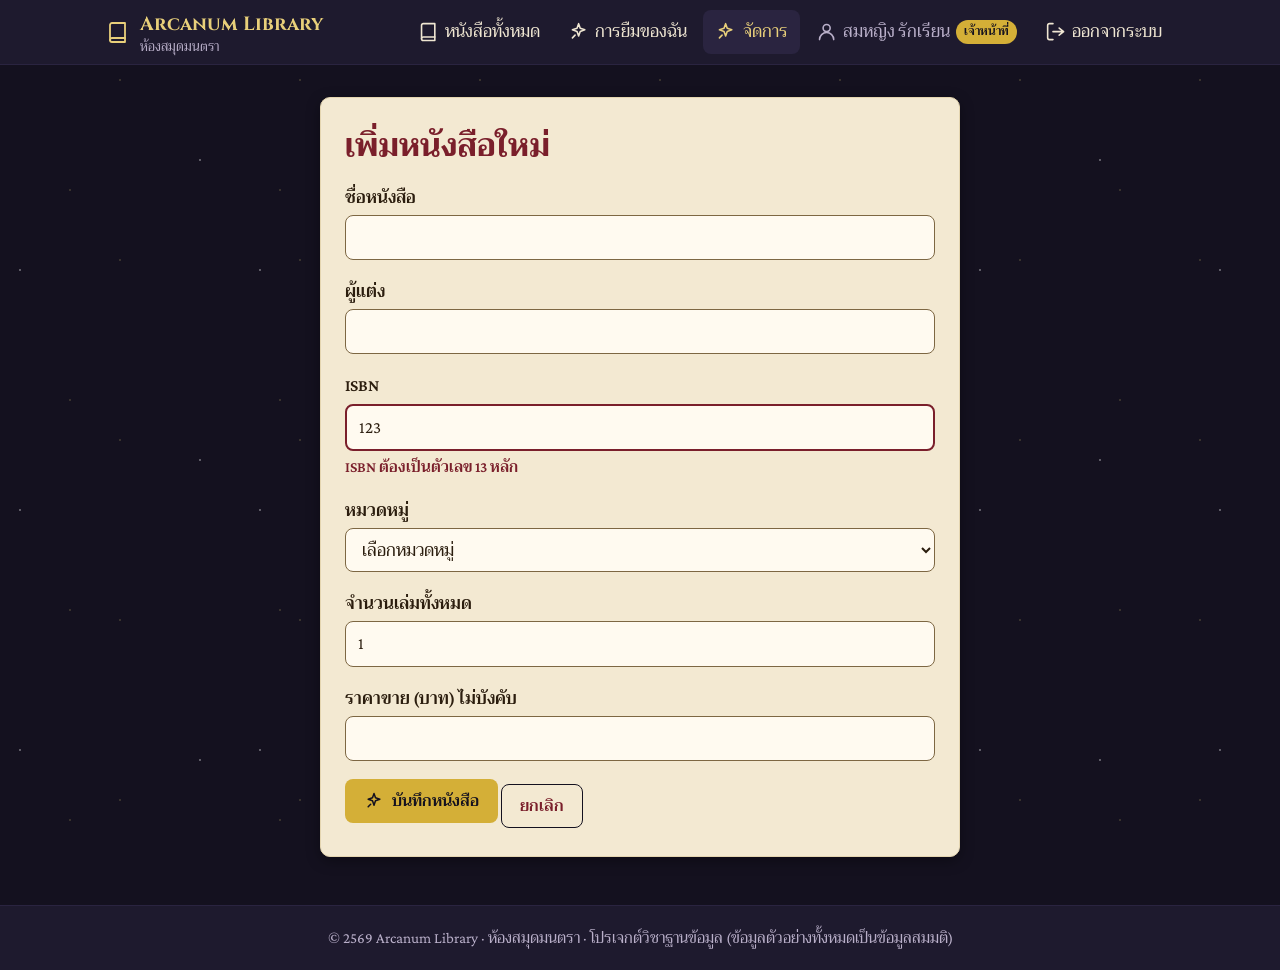
==== prototype/book-form.html @ 1fc2c50f "feat(ui): add magical library UI prototype Static HTML/CSS/JS design: 6 prototype pages, shared styl" ====
<!DOCTYPE html>
<html lang="th">
<head>
  <meta charset="utf-8">
  <meta name="viewport" content="width=device-width, initial-scale=1">
  <title>เพิ่ม/แก้ไขหนังสือ | Arcanum Library</title>
  <link rel="preconnect" href="https://fonts.googleapis.com">
  <link rel="preconnect" href="https://fonts.gstatic.com" crossorigin>
  <link href="https://fonts.googleapis.com/css2?family=Cinzel:wght@500;700&amp;family=Crimson+Pro:wght@400;600&amp;family=Trirong:wght@400;600&amp;display=swap" rel="stylesheet">
  <link rel="stylesheet" href="../assets/css/style.css">
</head>
<body>
<!-- header start -->
<a class="skip-link" href="#main">ข้ามไปยังเนื้อหา</a>
<header class="site-header">
  <div class="container nav-bar">
    <a class="logo" href="index.html"><svg class="icon" viewBox="0 0 24 24" aria-hidden="true"><path d="M4 5a2 2 0 0 1 2-2h13v15H6a2 2 0 0 0-2 2z"/><path d="M4 20a2 2 0 0 0 2 2h13v-4"/></svg><span>Arcanum Library<small>ห้องสมุดมนตรา</small></span></a>
    <button class="nav-toggle" type="button" aria-expanded="false" aria-controls="nav-menu" aria-label="เปิด/ปิดเมนู"><svg class="icon" viewBox="0 0 24 24" aria-hidden="true"><path d="M4 6h16M4 12h16M4 18h16"/></svg></button>
    <nav aria-label="เมนูหลัก">
      <ul class="nav-menu" id="nav-menu">
        <li><a href="index.html"><svg class="icon" viewBox="0 0 24 24" aria-hidden="true"><path d="M4 5a2 2 0 0 1 2-2h13v15H6a2 2 0 0 0-2 2z"/><path d="M4 20a2 2 0 0 0 2 2h13v-4"/></svg>หนังสือทั้งหมด</a></li>
        <li><a href="my-loans.html"><svg class="icon" viewBox="0 0 24 24" aria-hidden="true"><path d="M12 3l1.8 5.2L19 10l-5.2 1.8L12 17l-1.8-5.2L5 10l5.2-1.8z"/><path d="m5 19 3-3"/></svg>การยืมของฉัน</a></li>
        <li><a href="overdue.html" aria-current="page"><svg class="icon" viewBox="0 0 24 24" aria-hidden="true"><path d="M12 3l1.8 5.2L19 10l-5.2 1.8L12 17l-1.8-5.2L5 10l5.2-1.8z"/><path d="m5 19 3-3"/></svg>จัดการ</a></li>
        <li><span class="user-name"><svg class="icon" viewBox="0 0 24 24" aria-hidden="true"><circle cx="12" cy="8" r="4"/><path d="M4 21a8 8 0 0 1 16 0"/></svg>สมหญิง รักเรียน <span class="role-badge">เจ้าหน้าที่</span></span></li>
        <li><a href="login.html"><svg class="icon" viewBox="0 0 24 24" aria-hidden="true"><path d="M9 3H5a2 2 0 0 0-2 2v14a2 2 0 0 0 2 2h4"/><path d="m16 16 5-4-5-4M21 12H9"/></svg>ออกจากระบบ</a></li>
      </ul>
    </nav>
  </div>
</header>
<!-- header end -->

<main id="main">
  <div class="container">
    <div class="center-page">
      <section class="form-card form-card--wide" aria-labelledby="bf-title">
        <h1 id="bf-title">เพิ่มหนังสือใหม่</h1>
        <form action="book-form.html" method="post">
          <input type="hidden" name="csrf_token" value="CSRF_TOKEN_HERE">
          <div class="field">
            <label for="title">ชื่อหนังสือ</label>
            <input type="text" id="title" name="title" required>
          </div>
          <div class="field">
            <label for="author">ผู้แต่ง</label>
            <input type="text" id="author" name="author" required>
          </div>
          <div class="field has-error">
            <label for="isbn">ISBN</label>
            <input type="text" id="isbn" name="isbn" value="123" aria-invalid="true" aria-describedby="isbn-error" required>
            <p class="field-error" id="isbn-error">ISBN ต้องเป็นตัวเลข 13 หลัก</p>
          </div>
          <div class="field">
            <label for="category_id">หมวดหมู่</label>
            <select id="category_id" name="category_id" required>
          <option value="">เลือกหมวดหมู่</option>
          <option>นิยายแฟนตาซี</option>
          <option>วิทยาศาสตร์</option>
          <option>ประวัติศาสตร์</option>
          <option>วรรณกรรมคลาสสิก</option>
          <option>คอมพิวเตอร์</option>
            </select>
          </div>
          <div class="field">
            <label for="copies_total">จำนวนเล่มทั้งหมด</label>
            <input type="number" id="copies_total" name="copies_total" min="1" value="1" required>
          </div>
          <div class="field">
            <label for="sale_price">ราคาขาย (บาท) ไม่บังคับ</label>
            <input type="number" id="sale_price" name="sale_price" min="0" step="0.01">
          </div>
          <button type="submit" class="btn btn-primary btn-magic"><svg class="icon" viewBox="0 0 24 24" aria-hidden="true"><path d="M12 3l1.8 5.2L19 10l-5.2 1.8L12 17l-1.8-5.2L5 10l5.2-1.8z"/><path d="m5 19 3-3"/></svg>บันทึกหนังสือ</button>
          <a class="btn btn-outline" href="index.html">ยกเลิก</a>
        </form>
      </section>
    </div>
  </div>
</main>

<!-- footer start -->
<footer class="site-footer">
  <div class="container">
    <p>&copy; 2569 Arcanum Library &middot; ห้องสมุดมนตรา &middot; โปรเจกต์วิชาฐานข้อมูล (ข้อมูลตัวอย่างทั้งหมดเป็นข้อมูลสมมติ)</p>
  </div>
</footer>
<!-- footer end -->
<script src="../assets/js/app.js"></script>
</body>
</html>
---- assets/css/style.css ----
/* ===== 1. tokens: ตัวแปรสี/ขนาด/ฟอนต์ทั้งหมดอยู่ที่นี่ที่เดียว ===== */
:root {
  --ink-900: #14111f;
  --ink-800: #1e1a2e;
  --ink-700: #2a2440;
  --parchment: #f3e9d2;
  --parchment-dark: #e4d5b0;
  --text-ink: #2b1d0e;
  --text-muted: #5a4630;      /* ข้อความรองบนกระดาษ */
  --text-muted-dark: #b9afc9; /* ข้อความรองบนพื้นมืด */
  --field-border: #7d6743;    /* ขอบช่องกรอก (ต้องตัดกัน >= 3:1) */
  --gold: #d4af37;
  --gold-soft: #e8cf7a;
  --text-light: #efe6d2;
  --burgundy: #7a1f2b;
  --emerald: #1f6b4f;
  --amber-warn: #b7791f;
  --radius-card: 10px;
  --radius-btn: 8px;
  --shadow-soft: 0 4px 14px rgba(0, 0, 0, .35);
  --shadow-glow: 0 0 0 1px var(--gold), 0 8px 24px rgba(212, 175, 55, .25);
  --font-head: "Cinzel", "Trirong", serif;
  --font-body: "Crimson Pro", "Trirong", serif;
}

/* ===== 2. base ===== */
*, *::before, *::after { box-sizing: border-box; }
html { -webkit-text-size-adjust: 100%; }
body {
  margin: 0;
  min-height: 100vh;
  display: flex;
  flex-direction: column;
  background: var(--ink-900);
  color: var(--text-light);
  font-family: var(--font-body);
  font-size: 17px;
  line-height: 1.6;
}
h1, h2, h3 { font-family: var(--font-head); color: var(--gold-soft); line-height: 1.3; margin: 0 0 .5em; }
h1 { font-size: 2rem; }
h2 { font-size: 1.5rem; }
h3 { font-size: 1.15rem; }
p { margin: 0 0 1em; }
a { color: var(--gold); text-underline-offset: 3px; }
a:hover { color: var(--gold-soft); }
img, svg { max-width: 100%; }
.icon { width: 1.25em; height: 1.25em; flex: none; fill: none; stroke: currentColor; stroke-width: 1.8; stroke-linecap: round; stroke-linejoin: round; }
.muted { color: var(--text-muted-dark); }
.card .muted, .form-card .muted { color: var(--text-muted); }
.sr-only { position: absolute; width: 1px; height: 1px; overflow: hidden; clip: rect(0 0 0 0); white-space: nowrap; }
:focus-visible { outline: 2px solid var(--gold); outline-offset: 2px; }
.skip-link { position: absolute; left: 8px; top: -60px; background: var(--gold); color: var(--ink-900); padding: 10px 14px; border-radius: var(--radius-btn); z-index: 100; }
.skip-link:focus { top: 8px; }

/* ===== 3. layout ===== */
.container { width: 100%; max-width: 1100px; margin: 0 auto; padding: 0 16px; }
main { flex: 1; padding: 32px 0 48px; }
.page-title { margin-bottom: 24px; }
.grid { display: grid; grid-template-columns: repeat(auto-fill, minmax(240px, 1fr)); gap: 20px; }
.hero { text-align: center; padding: 24px 0 32px; }
.eyebrow { font-family: var(--font-head); letter-spacing: .25em; text-transform: uppercase; font-size: .85rem; color: var(--gold); margin: 0 0 8px; }
.hero h1 { font-size: clamp(1.8rem, 5vw, 3rem); }
.hero p { max-width: 560px; margin-inline: auto; }
.center-page { display: flex; justify-content: center; }
.section-title { margin: 8px 0 20px; }
.site-footer { background: var(--ink-800); border-top: 1px solid var(--ink-700); padding: 20px 0; text-align: center; color: var(--text-muted-dark); font-size: .95rem; }
.site-footer p { margin: 0; }

/* ===== 4. nav ===== */
.site-header { background: var(--ink-800); border-bottom: 1px solid var(--ink-700); position: sticky; top: 0; z-index: 50; }
.nav-bar { display: flex; align-items: center; justify-content: space-between; gap: 12px; min-height: 64px; }
.logo { display: flex; align-items: center; gap: 10px; text-decoration: none; color: var(--gold-soft); font-family: var(--font-head); font-weight: 700; font-size: 1.2rem; min-height: 44px; }
.logo small { display: block; font-family: var(--font-body); font-weight: 400; font-size: .8rem; color: var(--text-muted-dark); line-height: 1.2; }
.nav-toggle { display: none; align-items: center; justify-content: center; min-width: 44px; min-height: 44px; background: transparent; color: var(--gold-soft); border: 1px solid var(--ink-700); border-radius: var(--radius-btn); cursor: pointer; }
.nav-menu { list-style: none; margin: 0; padding: 0; display: flex; align-items: center; gap: 4px; }
.nav-menu a { display: inline-flex; align-items: center; gap: 6px; min-height: 44px; padding: 0 12px; color: var(--text-light); text-decoration: none; border-radius: var(--radius-btn); }
.nav-menu a:hover, .nav-menu a[aria-current="page"] { background: var(--ink-700); color: var(--gold-soft); }
.user-name { display: inline-flex; align-items: center; gap: 6px; padding: 0 12px; min-height: 44px; color: var(--text-muted-dark); }
.role-badge { font-size: .75rem; padding: 2px 8px; border-radius: 999px; background: var(--gold); color: var(--ink-900); font-weight: 600; }

/* ===== 5. buttons ===== */
.btn {
  display: inline-flex; align-items: center; justify-content: center; gap: 8px;
  min-height: 44px; padding: 0 18px;
  border: 1px solid transparent; border-radius: var(--radius-btn);
  font-family: var(--font-body); font-size: 1rem; font-weight: 600;
  text-decoration: none; cursor: pointer;
  transition: transform .2s, box-shadow .2s, background-color .2s;
}
.btn-primary { background: var(--gold); color: var(--ink-900); }
.btn-primary:hover { background: var(--gold-soft); color: var(--ink-900); box-shadow: var(--shadow-glow); }
.btn-outline { background: transparent; color: var(--ink-900); border-color: var(--ink-900); }
.btn-outline:hover { background: var(--parchment-dark); }
.btn-danger { background: var(--burgundy); color: #fff; }
.btn-danger:hover { background: #5e1620; color: #fff; }
.btn-block { width: 100%; }
.btn:disabled, .btn[aria-disabled="true"] { background: var(--ink-700); color: var(--text-muted-dark); border-color: var(--ink-700); cursor: not-allowed; box-shadow: none; }
.btn-magic { position: relative; overflow: visible; }

/* ===== 6. forms ===== */
.form-card { width: 100%; max-width: 440px; background: var(--parchment); color: var(--text-ink); border: 1px solid var(--parchment-dark); border-radius: var(--radius-card); padding: 28px 24px; box-shadow: var(--shadow-soft); }
.form-card--wide { max-width: 640px; }
.form-card h1, .form-card h2 { color: var(--burgundy); }
.form-card a { color: var(--burgundy); }
.field { margin-bottom: 18px; }
.field label { display: block; font-weight: 600; margin-bottom: 4px; }
.field input, .field select {
  width: 100%; min-height: 44px; padding: 8px 12px;
  font: inherit; color: var(--text-ink); background: #fffaf0;
  border: 1px solid var(--field-border); border-radius: var(--radius-btn);
}
.field input:focus-visible, .field select:focus-visible { outline: 2px solid var(--gold); outline-offset: 2px; border-color: var(--text-ink); }
.field select { cursor: pointer; }
.hint { font-size: .9rem; color: var(--text-muted); margin: 4px 0 0; }
.field.has-error input { border-color: var(--burgundy); border-width: 2px; }
.field-error { color: var(--burgundy); font-size: .95rem; font-weight: 600; margin: 4px 0 0; }
.alert { border: 1px solid var(--burgundy); background: #fbe9e7; color: var(--burgundy); border-radius: var(--radius-btn); padding: 10px 14px; margin-bottom: 18px; font-weight: 600; }
.search-form { display: grid; grid-template-columns: 2fr 1fr auto; gap: 12px; align-items: end; max-width: 820px; margin: 24px auto 0; text-align: left; background: var(--parchment); color: var(--text-ink); border: 1px solid var(--parchment-dark); border-radius: var(--radius-card); padding: 18px; box-shadow: var(--shadow-soft); }
.search-form .field { margin: 0; }
.form-foot { text-align: center; margin: 18px 0 0; }

/* ===== 7. cards + book cover ===== */
.card { background: var(--parchment); color: var(--text-ink); border: 1px solid var(--parchment-dark); border-radius: var(--radius-card); padding: 16px; box-shadow: var(--shadow-soft); display: flex; flex-direction: column; gap: 8px; transition: transform .22s ease, box-shadow .22s ease; }
.card h3 { color: var(--burgundy); font-size: 1.05rem; margin: 0; }
.card p { margin: 0; }
.card .btn { margin-top: auto; }
.card-meta { font-size: .95rem; color: var(--text-muted); }
.card-row { display: flex; align-items: center; justify-content: space-between; gap: 8px; flex-wrap: wrap; }
.note { background: var(--ink-800); border: 1px solid rgba(212, 175, 55, .45); box-shadow: inset 0 0 18px rgba(212, 175, 55, .08); border-radius: var(--radius-btn); padding: 12px 16px; margin-bottom: 20px; }

/* ปกหนังสือ: อัตราส่วนคงที่ 2:3 จองพื้นที่ไว้ก่อน ไม่ทำให้หน้ากระโดด */
.cover {
  aspect-ratio: 2 / 3; width: 100%; max-width: 150px; margin: 0 auto 4px;
  display: flex; align-items: center; justify-content: center; text-align: center;
  padding: 18px 12px; border-radius: 4px 10px 10px 4px;
  border: 2px solid var(--gold); outline: 1px solid rgba(212, 175, 55, .5); outline-offset: -8px;
  box-shadow: inset 6px 0 8px rgba(0, 0, 0, .35), 0 4px 10px rgba(0, 0, 0, .35);
  font-family: var(--font-head); font-weight: 700; font-size: .95rem; line-height: 1.35; color: var(--gold-soft);
}
.cover--1 { background: linear-gradient(145deg, #7a1f2b, #4a121a); }
.cover--2 { background: linear-gradient(145deg, #1c5a42, #0f3326); }
.cover--3 { background: linear-gradient(145deg, #2d3f7a, #151f45); }
.cover--4 { background: linear-gradient(145deg, #5a3a1c, #301e0d); }

/* ===== 8. tables ===== */
.table-wrap { overflow-x: auto; background: var(--parchment); border: 1px solid var(--parchment-dark); border-radius: var(--radius-card); box-shadow: var(--shadow-soft); }
.table-wrap:focus-visible { outline: 2px solid var(--gold); outline-offset: 2px; }
table { width: 100%; min-width: 680px; border-collapse: collapse; color: var(--text-ink); }
caption { text-align: left; padding: 12px 14px; font-weight: 600; color: var(--text-muted); }
th, td { padding: 12px 14px; text-align: left; vertical-align: middle; border-bottom: 1px solid var(--parchment-dark); }
thead th { background: var(--ink-800); color: var(--gold-soft); font-family: var(--font-head); font-weight: 500; white-space: nowrap; }
tbody tr:nth-child(even) { background: var(--parchment-dark); }
td.num, th.num { text-align: right; white-space: nowrap; }
td .btn { min-height: 44px; }

/* ===== 9. badges: ตราประทับขี้ผึ้ง ===== */
.badge { display: inline-block; padding: 3px 14px; border-radius: 999px; font-size: .85rem; font-weight: 600; white-space: nowrap; box-shadow: inset 0 2px 4px rgba(0, 0, 0, .35), inset 0 -1px 2px rgba(255, 255, 255, .2); }
.badge--ok { background: var(--emerald); color: #fff; }
.badge--out { background: var(--ink-800); color: var(--text-light); }
.badge--late { background: var(--burgundy); color: #fff; }
.badge--soon { background: var(--amber-warn); color: var(--ink-900); }

/* ===== 10. vfx ===== */
/* 1) ดาว/ฝุ่นเวทมนตร์ — จุดไล่สีซ้อนกันหลายชั้น + กะพริบช้าๆ */
body::before {
  content: ""; position: fixed; inset: 0; z-index: -1; pointer-events: none;
  background-image:
    radial-gradient(1.5px 1.5px at 20px 30px, #fff, transparent),
    radial-gradient(1px 1px at 120px 80px, var(--gold-soft), transparent),
    radial-gradient(1.5px 1.5px at 200px 160px, #fff, transparent),
    radial-gradient(1px 1px at 70px 190px, var(--gold-soft), transparent);
  background-size: 240px 240px, 180px 180px, 300px 300px, 210px 210px;
  opacity: .6;
  animation: twinkle 6s ease-in-out infinite alternate;
}
@keyframes twinkle { from { opacity: .3; } to { opacity: .8; } }

/* 2) แสงเทียนไหวที่โลโก้และหัวข้อ hero */
.logo, .hero h1 { animation: flicker 4s ease-in-out infinite; }
@keyframes flicker {
  0%, 100% { text-shadow: 0 0 8px rgba(212, 175, 55, .55); }
  30% { text-shadow: 0 0 14px rgba(212, 175, 55, .8); }
  60% { text-shadow: 0 0 6px rgba(212, 175, 55, .4); }
}

/* 3) หมึกค่อยๆ ปรากฏตอนโหลดหน้า: เลื่อนขึ้น 12px, การ์ดทยอยเข้า (สูงสุด 6 ขั้น) */
@keyframes ink-reveal { from { opacity: 0; transform: translateY(12px); } to { opacity: 1; transform: none; } }
main { animation: ink-reveal .6s ease both; }
.grid > .card { animation: ink-reveal .6s ease both; }
.grid > .card:nth-child(1) { animation-delay: .05s; }
.grid > .card:nth-child(2) { animation-delay: .12s; }
.grid > .card:nth-child(3) { animation-delay: .19s; }
.grid > .card:nth-child(4) { animation-delay: .26s; }
.grid > .card:nth-child(5) { animation-delay: .33s; }
.grid > .card:nth-child(6) { animation-delay: .40s; }

/* 4) การ์ดลอยขึ้น + เรืองแสงทองตอน hover */
.grid > .card:hover { transform: translateY(-4px); box-shadow: var(--shadow-glow); }

/* 5) ประกายตอนกดปุ่มเวทมนตร์ (JS สร้าง span.spark แล้วใส่ตัวแปร --dx --dy) */
.spark { position: fixed; width: 8px; height: 8px; margin: -4px 0 0 -4px; border-radius: 50%; background: var(--gold-soft); box-shadow: 0 0 8px var(--gold); pointer-events: none; z-index: 200; animation: spark-out .7s ease-out forwards; }
@keyframes spark-out { to { transform: translate(var(--dx), var(--dy)) scale(.2); opacity: 0; } }

/* ===== 11. responsive ===== */
@media (max-width: 767px) {
  .nav-toggle { display: inline-flex; }
  .nav-bar { flex-wrap: wrap; padding: 8px 0; }
  .nav-menu { display: none; flex-direction: column; align-items: stretch; width: 100%; padding-bottom: 8px; }
  .nav-menu.is-open { display: flex; }
  .nav-menu a, .user-name { width: 100%; }
  .search-form { grid-template-columns: 1fr; }
  h1 { font-size: 1.6rem; }
  .form-card { padding: 22px 16px; }
}

/* ===== 12. reduced motion: ปิดเอฟเฟกต์เคลื่อนไหวทั้งหมด ===== */
@media (prefers-reduced-motion: reduce) {
  *, *::before, *::after { animation: none !important; transition: none !important; }
  .grid > .card:hover { transform: none; }
}
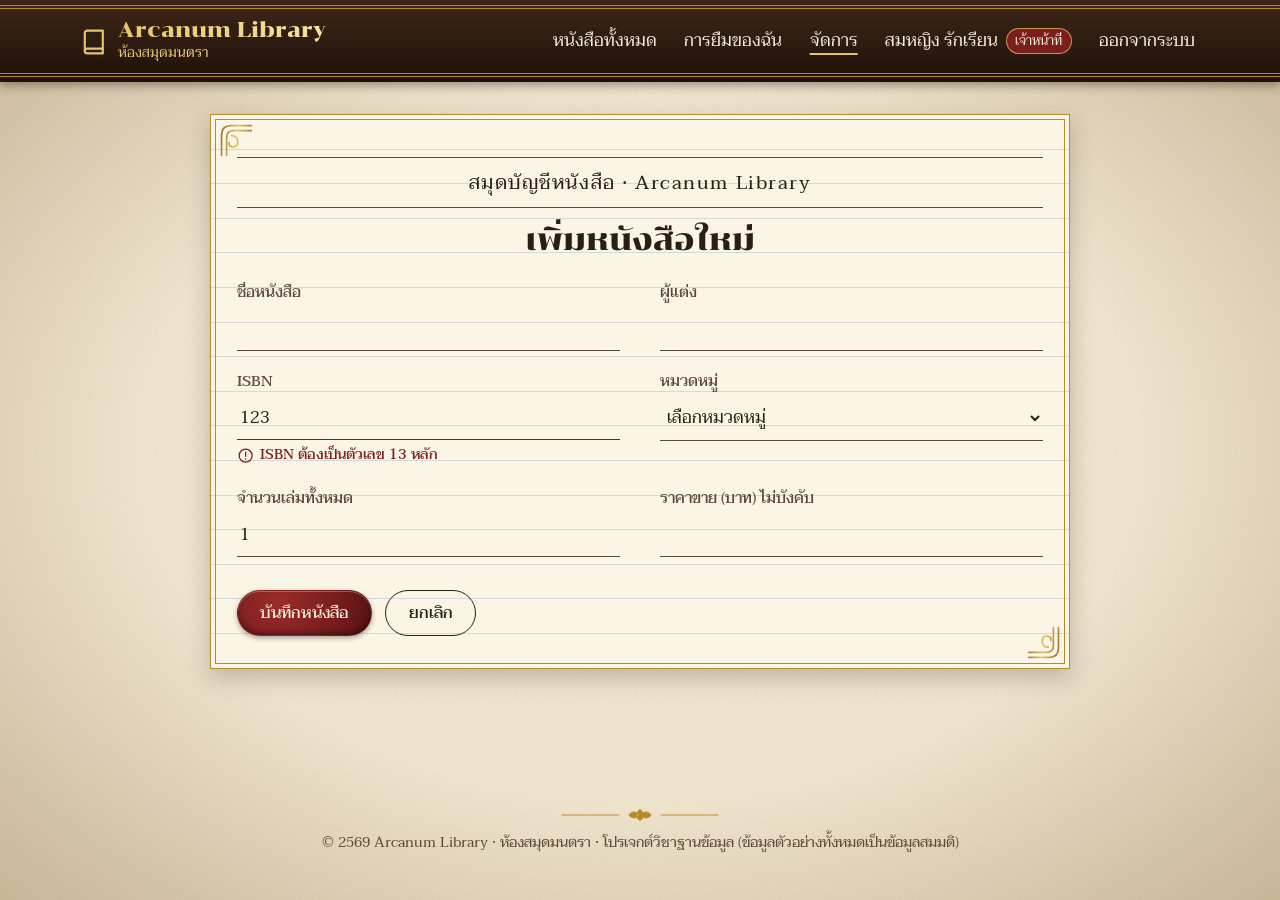
==== commit 161fdb72: "feat(ui): redesign as paper-and-ink magic library Light parchment theme inspired by film prop epheme" ====
--- a/prototype/book-form.html
+++ b/prototype/book-form.html
@@ -3,10 +3,10 @@
 <head>
   <meta charset="utf-8">
   <meta name="viewport" content="width=device-width, initial-scale=1">
-  <title>เพิ่ม/แก้ไขหนังสือ | Arcanum Library</title>
+  <title>เพิ่มหนังสือใหม่ | Arcanum Library</title>
   <link rel="preconnect" href="https://fonts.googleapis.com">
   <link rel="preconnect" href="https://fonts.gstatic.com" crossorigin>
-  <link href="https://fonts.googleapis.com/css2?family=Cinzel:wght@500;700&amp;family=Crimson+Pro:wght@400;600&amp;family=Trirong:wght@400;600&amp;display=swap" rel="stylesheet">
+  <link href="https://fonts.googleapis.com/css2?family=Charm:wght@400;700&amp;family=Chonburi&amp;family=IM+Fell+English:ital@0;1&amp;family=IM+Fell+English+SC&amp;family=Special+Elite&amp;family=Taviraj:wght@400;500&amp;display=swap" rel="stylesheet">
   <link rel="stylesheet" href="../assets/css/style.css">
 </head>
 <body>
@@ -14,15 +14,15 @@
 <a class="skip-link" href="#main">ข้ามไปยังเนื้อหา</a>
 <header class="site-header">
   <div class="container nav-bar">
-    <a class="logo" href="index.html"><svg class="icon" viewBox="0 0 24 24" aria-hidden="true"><path d="M4 5a2 2 0 0 1 2-2h13v15H6a2 2 0 0 0-2 2z"/><path d="M4 20a2 2 0 0 0 2 2h13v-4"/></svg><span>Arcanum Library<small>ห้องสมุดมนตรา</small></span></a>
+    <a class="logo" href="index.html"><svg class="icon" viewBox="0 0 24 24" aria-hidden="true"><path d="M4 5a2 2 0 0 1 2-2h13v15H6a2 2 0 0 0-2 2z"/><path d="M4 20a2 2 0 0 0 2 2h13v-4"/></svg><span class="foil-light">Arcanum Library<small>ห้องสมุดมนตรา</small></span></a>
     <button class="nav-toggle" type="button" aria-expanded="false" aria-controls="nav-menu" aria-label="เปิด/ปิดเมนู"><svg class="icon" viewBox="0 0 24 24" aria-hidden="true"><path d="M4 6h16M4 12h16M4 18h16"/></svg></button>
     <nav aria-label="เมนูหลัก">
       <ul class="nav-menu" id="nav-menu">
-        <li><a href="index.html"><svg class="icon" viewBox="0 0 24 24" aria-hidden="true"><path d="M4 5a2 2 0 0 1 2-2h13v15H6a2 2 0 0 0-2 2z"/><path d="M4 20a2 2 0 0 0 2 2h13v-4"/></svg>หนังสือทั้งหมด</a></li>
-        <li><a href="my-loans.html"><svg class="icon" viewBox="0 0 24 24" aria-hidden="true"><path d="M12 3l1.8 5.2L19 10l-5.2 1.8L12 17l-1.8-5.2L5 10l5.2-1.8z"/><path d="m5 19 3-3"/></svg>การยืมของฉัน</a></li>
-        <li><a href="overdue.html" aria-current="page"><svg class="icon" viewBox="0 0 24 24" aria-hidden="true"><path d="M12 3l1.8 5.2L19 10l-5.2 1.8L12 17l-1.8-5.2L5 10l5.2-1.8z"/><path d="m5 19 3-3"/></svg>จัดการ</a></li>
-        <li><span class="user-name"><svg class="icon" viewBox="0 0 24 24" aria-hidden="true"><circle cx="12" cy="8" r="4"/><path d="M4 21a8 8 0 0 1 16 0"/></svg>สมหญิง รักเรียน <span class="role-badge">เจ้าหน้าที่</span></span></li>
-        <li><a href="login.html"><svg class="icon" viewBox="0 0 24 24" aria-hidden="true"><path d="M9 3H5a2 2 0 0 0-2 2v14a2 2 0 0 0 2 2h4"/><path d="m16 16 5-4-5-4M21 12H9"/></svg>ออกจากระบบ</a></li>
+        <li><a href="index.html">หนังสือทั้งหมด</a></li>
+        <li><a href="my-loans.html">การยืมของฉัน</a></li>
+        <li><a href="overdue.html" aria-current="page">จัดการ</a></li>
+        <li><span class="user-name">สมหญิง รักเรียน <span class="role-badge">เจ้าหน้าที่</span></span></li>
+        <li><a href="login.html">ออกจากระบบ</a></li>
       </ul>
     </nav>
   </div>
@@ -31,11 +31,12 @@
 
 <main id="main">
   <div class="container">
-    <div class="center-page">
-      <section class="form-card form-card--wide" aria-labelledby="bf-title">
-        <h1 id="bf-title">เพิ่มหนังสือใหม่</h1>
-        <form action="book-form.html" method="post">
-          <input type="hidden" name="csrf_token" value="CSRF_TOKEN_HERE">
+    <section class="ledger frame" aria-labelledby="bf-title">
+      <p class="card-head"><span>สมุดบัญชีหนังสือ</span> &middot; <span>Arcanum Library</span></p>
+      <h1 id="bf-title">เพิ่มหนังสือใหม่</h1>
+      <form action="book-form.html" method="post">
+        <input type="hidden" name="csrf_token" value="CSRF_TOKEN_HERE">
+        <div class="cols">
           <div class="field">
             <label for="title">ชื่อหนังสือ</label>
             <input type="text" id="title" name="title" required>
@@ -47,18 +48,11 @@
           <div class="field has-error">
             <label for="isbn">ISBN</label>
             <input type="text" id="isbn" name="isbn" value="123" aria-invalid="true" aria-describedby="isbn-error" required>
-            <p class="field-error" id="isbn-error">ISBN ต้องเป็นตัวเลข 13 หลัก</p>
+            <p class="field-error" id="isbn-error"><svg class="icon" viewBox="0 0 24 24" aria-hidden="true"><circle cx="12" cy="12" r="9"/><path d="M12 7v6M12 16.5v.5"/></svg>ISBN ต้องเป็นตัวเลข 13 หลัก</p>
           </div>
           <div class="field">
             <label for="category_id">หมวดหมู่</label>
-            <select id="category_id" name="category_id" required>
-          <option value="">เลือกหมวดหมู่</option>
-          <option>นิยายแฟนตาซี</option>
-          <option>วิทยาศาสตร์</option>
-          <option>ประวัติศาสตร์</option>
-          <option>วรรณกรรมคลาสสิก</option>
-          <option>คอมพิวเตอร์</option>
-            </select>
+            <select id="category_id" name="category_id" required><option value="">เลือกหมวดหมู่</option><option>นิยายแฟนตาซี</option><option>วิทยาศาสตร์</option><option>ประวัติศาสตร์</option><option>วรรณกรรมคลาสสิก</option><option>คอมพิวเตอร์</option></select>
           </div>
           <div class="field">
             <label for="copies_total">จำนวนเล่มทั้งหมด</label>
@@ -68,17 +62,20 @@
             <label for="sale_price">ราคาขาย (บาท) ไม่บังคับ</label>
             <input type="number" id="sale_price" name="sale_price" min="0" step="0.01">
           </div>
-          <button type="submit" class="btn btn-primary btn-magic"><svg class="icon" viewBox="0 0 24 24" aria-hidden="true"><path d="M12 3l1.8 5.2L19 10l-5.2 1.8L12 17l-1.8-5.2L5 10l5.2-1.8z"/><path d="m5 19 3-3"/></svg>บันทึกหนังสือ</button>
+        </div>
+        <div class="actions">
+          <button type="submit" class="btn btn-primary btn-magic">บันทึกหนังสือ</button>
           <a class="btn btn-outline" href="index.html">ยกเลิก</a>
-        </form>
-      </section>
-    </div>
+        </div>
+      </form>
+    </section>
   </div>
 </main>
 
 <!-- footer start -->
 <footer class="site-footer">
   <div class="container">
+    <svg class="flourish" viewBox="0 0 200 20" aria-hidden="true"><path d="M2 10h72M126 10h72"/><path d="M100 3c-6 4-6 10 0 14 6-4 6-10 0-14zM86 10c4-5 9-5 12 0-3 5-8 5-12 0zM114 10c-4-5-9-5-12 0 3 5 8 5 12 0z"/></svg>
     <p>&copy; 2569 Arcanum Library &middot; ห้องสมุดมนตรา &middot; โปรเจกต์วิชาฐานข้อมูล (ข้อมูลตัวอย่างทั้งหมดเป็นข้อมูลสมมติ)</p>
   </div>
 </footer>
--- a/assets/css/style.css
+++ b/assets/css/style.css
@@ -1,221 +1,220 @@
-/* ===== 1. tokens: ตัวแปรสี/ขนาด/ฟอนต์ทั้งหมดอยู่ที่นี่ที่เดียว ===== */
+/* ===== style.css : Arcanum Library (ห้องสมุดมนตรา) ธีมกระดาษเวทมนตร์ =====
+   ทุกอย่างเป็นวัตถุกระดาษ: จดหมาย แผนที่ บัตรยืม ตราประทับ  (งานออกแบบต้นฉบับ) */
+
+/* ----- 1) ตัวแปรสี ฟอนต์ และลวดลาย ----- */
 :root {
-  --ink-900: #14111f;
-  --ink-800: #1e1a2e;
-  --ink-700: #2a2440;
-  --parchment: #f3e9d2;
-  --parchment-dark: #e4d5b0;
-  --text-ink: #2b1d0e;
-  --text-muted: #5a4630;      /* ข้อความรองบนกระดาษ */
-  --text-muted-dark: #b9afc9; /* ข้อความรองบนพื้นมืด */
-  --field-border: #7d6743;    /* ขอบช่องกรอก (ต้องตัดกัน >= 3:1) */
-  --gold: #d4af37;
-  --gold-soft: #e8cf7a;
-  --text-light: #efe6d2;
-  --burgundy: #7a1f2b;
-  --emerald: #1f6b4f;
-  --amber-warn: #b7791f;
-  --radius-card: 10px;
-  --radius-btn: 8px;
-  --shadow-soft: 0 4px 14px rgba(0, 0, 0, .35);
-  --shadow-glow: 0 0 0 1px var(--gold), 0 8px 24px rgba(212, 175, 55, .25);
-  --font-head: "Cinzel", "Trirong", serif;
-  --font-body: "Crimson Pro", "Trirong", serif;
-}
-
-/* ===== 2. base ===== */
+  --paper: #f4ead5; --paper-deep: #e9dbb8; --paper-edge: #d8c497; --sheet: #fbf5e6;
+  --ink: #2a1f14; --ink-soft: #5b4a36;
+  --crimson: #7b1e1e; --crimson-tint: #f3dcd2; --forest: #1f4a3a; --navy: #1b2a44;
+  --leather: #2b1a10; --leather-2: #3d2617; --rule-blue: #9fb0c4;
+  --gold: #b8892b; /* ใช้ตกแต่งเท่านั้น: เส้น มุม foil ห้ามใช้เป็นตัวอักษรบนกระดาษ */
+  --gold-foil: linear-gradient(100deg, #8a6420, #e7c46a 50%, #8a6420);
+  --foil-deep: linear-gradient(100deg, #5e4010, #86601a 50%, #5e4010); /* foil บนกระดาษ (เข้มพอให้อ่านออก) */
+  --foil-light: linear-gradient(100deg, #e7c46a, #f6e2a0 50%, #e7c46a); /* foil บนหนัง/ปกเข้ม */
+  --f-display: "IM Fell English", "Chonburi", serif;
+  --f-sc: "IM Fell English SC", "Taviraj", serif;
+  --f-head: "Chonburi", "IM Fell English", serif;
+  --f-body: "Taviraj", serif;
+  --f-hand: "Charm", "Taviraj", cursive;
+  --f-type: "Special Elite", "Taviraj", monospace;
+  --noise: url("data:image/svg+xml,%3Csvg xmlns='http://www.w3.org/2000/svg' width='120' height='120'%3E%3Cfilter id='n'%3E%3CfeTurbulence type='fractalNoise' baseFrequency='.8' numOctaves='2'/%3E%3CfeColorMatrix values='0 0 0 0 .35 0 0 0 0 .25 0 0 0 0 .1 0 0 0 .5 0'/%3E%3C/filter%3E%3Crect width='120' height='120' filter='url(%23n)' opacity='.3'/%3E%3C/svg%3E");
+  --corner: url("data:image/svg+xml,%3Csvg xmlns='http://www.w3.org/2000/svg' viewBox='0 0 40 40'%3E%3Cpath d='M3 38V14Q3 3 14 3H38M9 38V17Q9 9 17 9H38M15 15q7 0 7 7t-7 6q-4-1-3-5' fill='none' stroke='%23000' stroke-width='2' stroke-linecap='round'/%3E%3C/svg%3E");
+}
+
+/* ----- 2) พื้นฐาน ----- */
 *, *::before, *::after { box-sizing: border-box; }
 html { -webkit-text-size-adjust: 100%; }
 body {
-  margin: 0;
-  min-height: 100vh;
-  display: flex;
-  flex-direction: column;
-  background: var(--ink-900);
-  color: var(--text-light);
-  font-family: var(--font-body);
-  font-size: 17px;
-  line-height: 1.6;
-}
-h1, h2, h3 { font-family: var(--font-head); color: var(--gold-soft); line-height: 1.3; margin: 0 0 .5em; }
-h1 { font-size: 2rem; }
-h2 { font-size: 1.5rem; }
-h3 { font-size: 1.15rem; }
-p { margin: 0 0 1em; }
-a { color: var(--gold); text-underline-offset: 3px; }
-a:hover { color: var(--gold-soft); }
-img, svg { max-width: 100%; }
-.icon { width: 1.25em; height: 1.25em; flex: none; fill: none; stroke: currentColor; stroke-width: 1.8; stroke-linecap: round; stroke-linejoin: round; }
-.muted { color: var(--text-muted-dark); }
-.card .muted, .form-card .muted { color: var(--text-muted); }
-.sr-only { position: absolute; width: 1px; height: 1px; overflow: hidden; clip: rect(0 0 0 0); white-space: nowrap; }
-:focus-visible { outline: 2px solid var(--gold); outline-offset: 2px; }
-.skip-link { position: absolute; left: 8px; top: -60px; background: var(--gold); color: var(--ink-900); padding: 10px 14px; border-radius: var(--radius-btn); z-index: 100; }
-.skip-link:focus { top: 8px; }
-
-/* ===== 3. layout ===== */
-.container { width: 100%; max-width: 1100px; margin: 0 auto; padding: 0 16px; }
-main { flex: 1; padding: 32px 0 48px; }
-.page-title { margin-bottom: 24px; }
-.grid { display: grid; grid-template-columns: repeat(auto-fill, minmax(240px, 1fr)); gap: 20px; }
-.hero { text-align: center; padding: 24px 0 32px; }
-.eyebrow { font-family: var(--font-head); letter-spacing: .25em; text-transform: uppercase; font-size: .85rem; color: var(--gold); margin: 0 0 8px; }
-.hero h1 { font-size: clamp(1.8rem, 5vw, 3rem); }
-.hero p { max-width: 560px; margin-inline: auto; }
-.center-page { display: flex; justify-content: center; }
-.section-title { margin: 8px 0 20px; }
-.site-footer { background: var(--ink-800); border-top: 1px solid var(--ink-700); padding: 20px 0; text-align: center; color: var(--text-muted-dark); font-size: .95rem; }
-.site-footer p { margin: 0; }
-
-/* ===== 4. nav ===== */
-.site-header { background: var(--ink-800); border-bottom: 1px solid var(--ink-700); position: sticky; top: 0; z-index: 50; }
-.nav-bar { display: flex; align-items: center; justify-content: space-between; gap: 12px; min-height: 64px; }
-.logo { display: flex; align-items: center; gap: 10px; text-decoration: none; color: var(--gold-soft); font-family: var(--font-head); font-weight: 700; font-size: 1.2rem; min-height: 44px; }
-.logo small { display: block; font-family: var(--font-body); font-weight: 400; font-size: .8rem; color: var(--text-muted-dark); line-height: 1.2; }
-.nav-toggle { display: none; align-items: center; justify-content: center; min-width: 44px; min-height: 44px; background: transparent; color: var(--gold-soft); border: 1px solid var(--ink-700); border-radius: var(--radius-btn); cursor: pointer; }
-.nav-menu { list-style: none; margin: 0; padding: 0; display: flex; align-items: center; gap: 4px; }
-.nav-menu a { display: inline-flex; align-items: center; gap: 6px; min-height: 44px; padding: 0 12px; color: var(--text-light); text-decoration: none; border-radius: var(--radius-btn); }
-.nav-menu a:hover, .nav-menu a[aria-current="page"] { background: var(--ink-700); color: var(--gold-soft); }
-.user-name { display: inline-flex; align-items: center; gap: 6px; padding: 0 12px; min-height: 44px; color: var(--text-muted-dark); }
-.role-badge { font-size: .75rem; padding: 2px 8px; border-radius: 999px; background: var(--gold); color: var(--ink-900); font-weight: 600; }
-
-/* ===== 5. buttons ===== */
-.btn {
-  display: inline-flex; align-items: center; justify-content: center; gap: 8px;
-  min-height: 44px; padding: 0 18px;
-  border: 1px solid transparent; border-radius: var(--radius-btn);
-  font-family: var(--font-body); font-size: 1rem; font-weight: 600;
-  text-decoration: none; cursor: pointer;
-  transition: transform .2s, box-shadow .2s, background-color .2s;
-}
-.btn-primary { background: var(--gold); color: var(--ink-900); }
-.btn-primary:hover { background: var(--gold-soft); color: var(--ink-900); box-shadow: var(--shadow-glow); }
-.btn-outline { background: transparent; color: var(--ink-900); border-color: var(--ink-900); }
-.btn-outline:hover { background: var(--parchment-dark); }
-.btn-danger { background: var(--burgundy); color: #fff; }
-.btn-danger:hover { background: #5e1620; color: #fff; }
+  margin: 0; font: 400 17px/1.7 var(--f-body); color: var(--ink); min-height: 100vh;
+  display: flex; flex-direction: column;
+  background: radial-gradient(ellipse at center, transparent 55%, rgba(110, 75, 30, .3) 100%), var(--noise), var(--paper);
+  background-attachment: fixed, scroll, scroll;
+}
+main { flex: 1; padding-bottom: 2rem; }
+.container { width: min(1120px, 100% - 2rem); margin-inline: auto; }
+h1, h2, h3 { font-family: var(--f-head); font-weight: 400; line-height: 1.3; margin: 0 0 .6rem; }
+p { margin: 0 0 .8rem; }
+a { color: var(--navy); text-underline-offset: 3px; }
+a:hover { color: var(--crimson); }
+.icon { width: 1.2em; height: 1.2em; fill: none; stroke: currentColor; stroke-width: 1.8; stroke-linecap: round; stroke-linejoin: round; flex: none; }
+:focus-visible { outline: 2px solid var(--navy); outline-offset: 3px; }
+.skip-link { position: absolute; left: .5rem; top: -4rem; background: var(--sheet); color: var(--ink); padding: .6rem 1rem; z-index: 100; }
+.skip-link:focus { top: .5rem; }
+.typed { font-family: var(--f-type); }
+.page-title { font-size: clamp(1.7rem, 4vw, 2.3rem); margin: 2rem 0 .8rem; }
+
+/* ----- 3) ลูกเล่นตกแต่ง: foil, กรอบสองชั้น + ลายมุม ----- */
+.foil, .foil-light { background-size: 200% 100%; -webkit-background-clip: text; background-clip: text; -webkit-text-fill-color: transparent; color: transparent; animation: shimmer 8s ease-in-out infinite alternate; }
+.foil { background-image: var(--foil-deep); }
+.foil-light { background-image: var(--foil-light); }
+.frame { position: relative; border: 1px solid var(--gold); outline: 1px solid var(--gold); outline-offset: -6px; }
+.frame::before, .frame::after { content: ""; position: absolute; width: 34px; height: 34px; background: var(--gold-foil); pointer-events: none;
+  -webkit-mask: var(--corner) center / contain no-repeat; mask: var(--corner) center / contain no-repeat; }
+.frame::before { top: 8px; left: 8px; }
+.frame::after { bottom: 8px; right: 8px; transform: rotate(180deg); }
+
+/* ----- 4) หัวเว็บ = สันหนังสือหนัง ----- */
+.site-header { position: relative; background: linear-gradient(180deg, var(--leather-2), var(--leather) 60%, #1e1109); box-shadow: 0 3px 10px rgba(42, 31, 20, .45); color: var(--paper); }
+.site-header::before, .site-header::after { content: ""; position: absolute; left: 0; right: 0; height: 4px; border-block: 1px solid var(--gold); pointer-events: none; }
+.site-header::before { top: 5px; }
+.site-header::after { bottom: 5px; }
+.site-header :focus-visible { outline-color: var(--paper); }
+.nav-bar { display: flex; align-items: center; justify-content: space-between; flex-wrap: wrap; gap: .5rem; padding-block: 1.1rem; }
+.logo { display: flex; align-items: center; gap: .6rem; text-decoration: none; font: 400 1.35rem/1.1 var(--f-display); color: var(--paper); min-height: 44px; }
+.logo .icon { width: 1.8rem; height: 1.8rem; color: #e7c46a; }
+.logo small { display: block; font: 400 .85rem var(--f-body); }
+.nav-menu { list-style: none; margin: 0; padding: 0; display: flex; align-items: center; gap: .3rem 1.1rem; flex-wrap: wrap; }
+.nav-menu a, .user-name { display: inline-flex; align-items: center; gap: .5rem; min-height: 44px; padding-inline: .3rem; font: 400 1.05rem var(--f-sc); color: var(--paper); text-decoration: none; }
+.nav-menu a:hover { color: #fff; text-decoration: underline; text-decoration-color: var(--gold); text-underline-offset: 7px; }
+.nav-menu a[aria-current="page"] { text-decoration: underline; text-decoration-color: #e7c46a; text-underline-offset: 7px; text-decoration-thickness: 2px; }
+.role-badge { font: 400 .8rem var(--f-body); background: var(--crimson); color: var(--paper); padding: .1rem .6rem; border-radius: 999px; box-shadow: inset 0 0 0 1px rgba(231, 196, 106, .7); }
+.nav-toggle { display: none; min-width: 44px; min-height: 44px; background: transparent; color: var(--paper); border: 1px solid var(--gold); border-radius: 4px; cursor: pointer; align-items: center; justify-content: center; }
+@media (max-width: 820px) {
+  .nav-toggle { display: inline-flex; }
+  nav { width: 100%; }
+  .nav-menu { display: none; flex-direction: column; align-items: stretch; padding-top: .5rem; }
+  .nav-menu.is-open { display: flex; }
+}
+
+/* ----- 5) ปุ่ม: ตราขี้ผึ้ง (หลัก) และเส้นหมึก (รอง) ----- */
+.btn { display: inline-flex; align-items: center; justify-content: center; gap: .5rem; min-height: 44px; padding: .5rem 1.4rem; font: 500 1rem var(--f-body); white-space: nowrap; text-decoration: none; border-radius: 999px; border: 1.5px solid transparent; cursor: pointer; transition: transform .2s, filter .2s; }
+.btn:hover { transform: translateY(-1px); }
+.btn-primary { color: var(--paper); background: radial-gradient(circle at 30% 22%, #9a2c2a, var(--crimson) 55%, #561212); box-shadow: inset 0 1px 0 rgba(255, 255, 255, .28), inset 0 -3px 5px rgba(0, 0, 0, .35), 0 2px 5px rgba(42, 31, 20, .4); }
+.btn-primary:hover { color: #fff; filter: brightness(1.12); }
+.btn-outline { color: var(--ink); background: transparent; border-color: var(--ink); }
+.btn-outline:hover { background: var(--paper-deep); color: var(--ink); }
+.btn:disabled, .btn[disabled] { cursor: not-allowed; background: var(--paper-deep); color: var(--ink-soft); border: 1.5px dashed var(--ink-soft); box-shadow: none; transform: none; filter: none; }
 .btn-block { width: 100%; }
-.btn:disabled, .btn[aria-disabled="true"] { background: var(--ink-700); color: var(--text-muted-dark); border-color: var(--ink-700); cursor: not-allowed; box-shadow: none; }
-.btn-magic { position: relative; overflow: visible; }
-
-/* ===== 6. forms ===== */
-.form-card { width: 100%; max-width: 440px; background: var(--parchment); color: var(--text-ink); border: 1px solid var(--parchment-dark); border-radius: var(--radius-card); padding: 28px 24px; box-shadow: var(--shadow-soft); }
-.form-card--wide { max-width: 640px; }
-.form-card h1, .form-card h2 { color: var(--burgundy); }
-.form-card a { color: var(--burgundy); }
-.field { margin-bottom: 18px; }
-.field label { display: block; font-weight: 600; margin-bottom: 4px; }
-.field input, .field select {
-  width: 100%; min-height: 44px; padding: 8px 12px;
-  font: inherit; color: var(--text-ink); background: #fffaf0;
-  border: 1px solid var(--field-border); border-radius: var(--radius-btn);
-}
-.field input:focus-visible, .field select:focus-visible { outline: 2px solid var(--gold); outline-offset: 2px; border-color: var(--text-ink); }
-.field select { cursor: pointer; }
-.hint { font-size: .9rem; color: var(--text-muted); margin: 4px 0 0; }
-.field.has-error input { border-color: var(--burgundy); border-width: 2px; }
-.field-error { color: var(--burgundy); font-size: .95rem; font-weight: 600; margin: 4px 0 0; }
-.alert { border: 1px solid var(--burgundy); background: #fbe9e7; color: var(--burgundy); border-radius: var(--radius-btn); padding: 10px 14px; margin-bottom: 18px; font-weight: 600; }
-.search-form { display: grid; grid-template-columns: 2fr 1fr auto; gap: 12px; align-items: end; max-width: 820px; margin: 24px auto 0; text-align: left; background: var(--parchment); color: var(--text-ink); border: 1px solid var(--parchment-dark); border-radius: var(--radius-card); padding: 18px; box-shadow: var(--shadow-soft); }
-.search-form .field { margin: 0; }
-.form-foot { text-align: center; margin: 18px 0 0; }
-
-/* ===== 7. cards + book cover ===== */
-.card { background: var(--parchment); color: var(--text-ink); border: 1px solid var(--parchment-dark); border-radius: var(--radius-card); padding: 16px; box-shadow: var(--shadow-soft); display: flex; flex-direction: column; gap: 8px; transition: transform .22s ease, box-shadow .22s ease; }
-.card h3 { color: var(--burgundy); font-size: 1.05rem; margin: 0; }
-.card p { margin: 0; }
-.card .btn { margin-top: auto; }
-.card-meta { font-size: .95rem; color: var(--text-muted); }
-.card-row { display: flex; align-items: center; justify-content: space-between; gap: 8px; flex-wrap: wrap; }
-.note { background: var(--ink-800); border: 1px solid rgba(212, 175, 55, .45); box-shadow: inset 0 0 18px rgba(212, 175, 55, .08); border-radius: var(--radius-btn); padding: 12px 16px; margin-bottom: 20px; }
-
-/* ปกหนังสือ: อัตราส่วนคงที่ 2:3 จองพื้นที่ไว้ก่อน ไม่ทำให้หน้ากระโดด */
-.cover {
-  aspect-ratio: 2 / 3; width: 100%; max-width: 150px; margin: 0 auto 4px;
-  display: flex; align-items: center; justify-content: center; text-align: center;
-  padding: 18px 12px; border-radius: 4px 10px 10px 4px;
-  border: 2px solid var(--gold); outline: 1px solid rgba(212, 175, 55, .5); outline-offset: -8px;
-  box-shadow: inset 6px 0 8px rgba(0, 0, 0, .35), 0 4px 10px rgba(0, 0, 0, .35);
-  font-family: var(--font-head); font-weight: 700; font-size: .95rem; line-height: 1.35; color: var(--gold-soft);
-}
-.cover--1 { background: linear-gradient(145deg, #7a1f2b, #4a121a); }
-.cover--2 { background: linear-gradient(145deg, #1c5a42, #0f3326); }
-.cover--3 { background: linear-gradient(145deg, #2d3f7a, #151f45); }
-.cover--4 { background: linear-gradient(145deg, #5a3a1c, #301e0d); }
-
-/* ===== 8. tables ===== */
-.table-wrap { overflow-x: auto; background: var(--parchment); border: 1px solid var(--parchment-dark); border-radius: var(--radius-card); box-shadow: var(--shadow-soft); }
-.table-wrap:focus-visible { outline: 2px solid var(--gold); outline-offset: 2px; }
-table { width: 100%; min-width: 680px; border-collapse: collapse; color: var(--text-ink); }
-caption { text-align: left; padding: 12px 14px; font-weight: 600; color: var(--text-muted); }
-th, td { padding: 12px 14px; text-align: left; vertical-align: middle; border-bottom: 1px solid var(--parchment-dark); }
-thead th { background: var(--ink-800); color: var(--gold-soft); font-family: var(--font-head); font-weight: 500; white-space: nowrap; }
-tbody tr:nth-child(even) { background: var(--parchment-dark); }
-td.num, th.num { text-align: right; white-space: nowrap; }
-td .btn { min-height: 44px; }
-
-/* ===== 9. badges: ตราประทับขี้ผึ้ง ===== */
-.badge { display: inline-block; padding: 3px 14px; border-radius: 999px; font-size: .85rem; font-weight: 600; white-space: nowrap; box-shadow: inset 0 2px 4px rgba(0, 0, 0, .35), inset 0 -1px 2px rgba(255, 255, 255, .2); }
-.badge--ok { background: var(--emerald); color: #fff; }
-.badge--out { background: var(--ink-800); color: var(--text-light); }
-.badge--late { background: var(--burgundy); color: #fff; }
-.badge--soon { background: var(--amber-warn); color: var(--ink-900); }
-
-/* ===== 10. vfx ===== */
-/* 1) ดาว/ฝุ่นเวทมนตร์ — จุดไล่สีซ้อนกันหลายชั้น + กะพริบช้าๆ */
-body::before {
-  content: ""; position: fixed; inset: 0; z-index: -1; pointer-events: none;
-  background-image:
-    radial-gradient(1.5px 1.5px at 20px 30px, #fff, transparent),
-    radial-gradient(1px 1px at 120px 80px, var(--gold-soft), transparent),
-    radial-gradient(1.5px 1.5px at 200px 160px, #fff, transparent),
-    radial-gradient(1px 1px at 70px 190px, var(--gold-soft), transparent);
-  background-size: 240px 240px, 180px 180px, 300px 300px, 210px 210px;
-  opacity: .6;
-  animation: twinkle 6s ease-in-out infinite alternate;
-}
-@keyframes twinkle { from { opacity: .3; } to { opacity: .8; } }
-
-/* 2) แสงเทียนไหวที่โลโก้และหัวข้อ hero */
-.logo, .hero h1 { animation: flicker 4s ease-in-out infinite; }
-@keyframes flicker {
-  0%, 100% { text-shadow: 0 0 8px rgba(212, 175, 55, .55); }
-  30% { text-shadow: 0 0 14px rgba(212, 175, 55, .8); }
-  60% { text-shadow: 0 0 6px rgba(212, 175, 55, .4); }
-}
-
-/* 3) หมึกค่อยๆ ปรากฏตอนโหลดหน้า: เลื่อนขึ้น 12px, การ์ดทยอยเข้า (สูงสุด 6 ขั้น) */
-@keyframes ink-reveal { from { opacity: 0; transform: translateY(12px); } to { opacity: 1; transform: none; } }
-main { animation: ink-reveal .6s ease both; }
-.grid > .card { animation: ink-reveal .6s ease both; }
-.grid > .card:nth-child(1) { animation-delay: .05s; }
-.grid > .card:nth-child(2) { animation-delay: .12s; }
-.grid > .card:nth-child(3) { animation-delay: .19s; }
-.grid > .card:nth-child(4) { animation-delay: .26s; }
-.grid > .card:nth-child(5) { animation-delay: .33s; }
-.grid > .card:nth-child(6) { animation-delay: .40s; }
-
-/* 4) การ์ดลอยขึ้น + เรืองแสงทองตอน hover */
-.grid > .card:hover { transform: translateY(-4px); box-shadow: var(--shadow-glow); }
-
-/* 5) ประกายตอนกดปุ่มเวทมนตร์ (JS สร้าง span.spark แล้วใส่ตัวแปร --dx --dy) */
-.spark { position: fixed; width: 8px; height: 8px; margin: -4px 0 0 -4px; border-radius: 50%; background: var(--gold-soft); box-shadow: 0 0 8px var(--gold); pointer-events: none; z-index: 200; animation: spark-out .7s ease-out forwards; }
-@keyframes spark-out { to { transform: translate(var(--dx), var(--dy)) scale(.2); opacity: 0; } }
-
-/* ===== 11. responsive ===== */
-@media (max-width: 767px) {
-  .nav-toggle { display: inline-flex; }
-  .nav-bar { flex-wrap: wrap; padding: 8px 0; }
-  .nav-menu { display: none; flex-direction: column; align-items: stretch; width: 100%; padding-bottom: 8px; }
-  .nav-menu.is-open { display: flex; }
-  .nav-menu a, .user-name { width: 100%; }
-  .search-form { grid-template-columns: 1fr; }
-  h1 { font-size: 1.6rem; }
-  .form-card { padding: 22px 16px; }
-}
-
-/* ===== 12. reduced motion: ปิดเอฟเฟกต์เคลื่อนไหวทั้งหมด ===== */
+.spark { position: fixed; width: 7px; height: 7px; border-radius: 50%; background: #e7c46a; box-shadow: 0 0 6px #e7c46a; pointer-events: none; z-index: 99; animation: spark-out .7s ease-out forwards; }
+.spark--red { background: #b3322c; box-shadow: 0 0 6px #7b1e1e; }
+
+/* ----- 6) ฟอร์ม: ช่องกรอกเป็นเส้นบรรทัด ----- */
+.field { margin-bottom: 1.1rem; }
+label { display: block; font: 500 .95rem var(--f-body); color: var(--ink-soft); margin-bottom: .1rem; }
+input, select { width: 100%; min-height: 44px; padding: .4rem .2rem; font: 400 1.05rem var(--f-body); color: var(--ink); background: transparent; border: 0; border-bottom: 1.5px solid var(--ink-soft); border-radius: 0; }
+input::placeholder { color: var(--ink-soft); opacity: 1; }
+input:focus-visible, select:focus-visible { background: rgba(255, 255, 255, .45); }
+.hint, .field-error { font-size: .9rem; margin: .2rem 0 0; }
+.hint { font: 700 1.2rem/1.3 var(--f-hand); color: var(--navy); transform: rotate(-1deg); transform-origin: left; }
+.field-error { display: flex; gap: .4rem; align-items: center; color: var(--crimson); font-weight: 500; }
+.has-error input { border-bottom-color: var(--crimson); }
+.alert { display: flex; gap: .6rem; align-items: flex-start; background: var(--crimson-tint); color: var(--crimson); border: 1px solid var(--crimson); padding: .7rem .9rem; margin-bottom: 1.2rem; font-weight: 500; }
+.form-foot { text-align: center; margin: 1rem 0 0; }
+.form-foot a { display: inline-flex; align-items: center; min-height: 44px; padding-inline: .3rem; }
+
+/* ----- 7) ป้ายตราประทับ (สถานะ) ----- */
+.stamp { display: inline-block; margin: 4px; padding: .1rem .7rem; font: 600 .95rem var(--f-body); color: var(--ink); border: 2px solid currentColor; outline: 1px solid currentColor; outline-offset: 2px; border-radius: 3px; transform: rotate(var(--rot, -3deg)); white-space: nowrap; }
+.stamp--ok { color: var(--forest); } .stamp--out { color: var(--ink); } .stamp--late { color: var(--crimson); } .stamp--soon { color: var(--navy); }
+.count { font-size: .9rem; color: var(--ink-soft); }
+
+/* ----- 8) หน้าแรก: แผนที่ + ช้ินหนังสือ ----- */
+.hero { margin: 2rem 0; padding: 2rem; display: grid; grid-template-columns: 1fr 1.3fr; gap: 1.5rem; align-items: center; overflow: hidden; border-color: var(--gold);
+  background: radial-gradient(ellipse at center, var(--sheet) 30%, var(--paper-deep) 100%); box-shadow: inset 0 0 80px rgba(130, 90, 40, .4), 0 8px 22px rgba(42, 31, 20, .25); }
+.hero-text, .hero-map { position: relative; z-index: 1; }
+.eyebrow { font: 400 1.05rem var(--f-sc); letter-spacing: .12em; color: var(--ink-soft); margin-bottom: .2rem; }
+.hero h1 { font-size: clamp(2.2rem, 5vw, 3.4rem); white-space: nowrap; margin: 0 0 .5rem; padding-bottom: .15em; animation: ink-reveal .9s ease-out both, shimmer 8s ease-in-out infinite alternate; }
+.tagline { font-size: 1.1rem; max-width: 30ch; }
+.map { width: 100%; height: auto; display: block; }
+.map-lines rect, .map-lines path { stroke: var(--ink-soft); stroke-width: 1.6; }
+.map-lines .dash { stroke-dasharray: 5 4; }
+.map-labels text { font: 700 20px var(--f-hand); fill: var(--forest); }
+.step { opacity: .6; fill: var(--crimson); animation: step 12s ease-in-out infinite both; animation-delay: calc(var(--i) * .8s); }
+.candle { position: absolute; left: var(--x); bottom: 12px; width: 8px; height: 26px; z-index: 0; border-radius: 2px; pointer-events: none; background: linear-gradient(90deg, #d9c9a0, #fff6dc 50%, #d9c9a0); animation: drift 10s ease-in-out infinite alternate; animation-delay: var(--d); }
+.candle i { position: absolute; left: 50%; top: -17px; width: 11px; height: 18px; transform: translateX(-50%); border-radius: 50% 50% 50% 50% / 62% 62% 38% 38%; background: radial-gradient(ellipse at 50% 70%, #fff6c8 10%, #ffbd45 50%, rgba(255, 140, 30, 0) 75%); box-shadow: 0 0 14px 4px rgba(255, 180, 60, .45); animation: flicker .9s ease-in-out infinite alternate; }
+.search-card { position: relative; display: grid; grid-template-columns: 1.4fr 1fr auto; gap: 0 1.5rem; align-items: end; padding: 1.2rem 1.5rem 0; margin-bottom: 2rem; background: var(--sheet); border: 1px solid var(--paper-edge);
+  background-image: linear-gradient(transparent 0 calc(100% - 1px), rgba(159, 176, 196, .6) 0); background-size: 100% 2.2rem; box-shadow: 0 4px 12px rgba(42, 31, 20, .2); }
+.search-card::before { content: ""; position: absolute; left: 0; right: 0; top: 0.6rem; height: 1px; background: rgba(123, 30, 30, .55); }
+.search-card .btn { margin-bottom: 1.1rem; }
+.section-title { display: flex; align-items: center; gap: 1rem; font-size: 1.7rem; margin: 1rem 0 1.5rem; }
+.section-title::before, .section-title::after { content: ""; flex: 1; height: 5px; border-block: 1px solid var(--gold); }
+.grid { display: grid; grid-template-columns: repeat(auto-fill, minmax(215px, 1fr)); gap: 2rem 1.6rem; }
+.book { display: flex; flex-direction: column; }
+.cover { position: relative; aspect-ratio: 2 / 2.6; display: flex; align-items: center; justify-content: center; padding: 1.6rem 1.3rem; text-align: center; border-radius: 3px 8px 8px 3px;
+  font: 400 1.25rem/1.4 var(--f-display); box-shadow: inset 16px 0 14px -8px rgba(0, 0, 0, .6), inset -2px 0 3px rgba(255, 255, 255, .12), 0 6px 14px rgba(42, 31, 20, .4); transition: transform .2s; transform-origin: bottom center; }
+.cover::before { content: ""; position: absolute; inset: 12px 12px 12px 22px; border: 1px solid #d9ae4e; outline: 1px solid rgba(217, 174, 78, .55); outline-offset: 3px; pointer-events: none; }
+.cover--1 { background: linear-gradient(135deg, #285c48, #1f4a3a 60%, #163528); }
+.cover--2 { background: linear-gradient(135deg, #8f2a2a, #7b1e1e 60%, #521212); }
+.cover--3 { background: linear-gradient(135deg, #2b4268, #1b2a44 60%, #121c30); }
+.cover--4 { background: linear-gradient(135deg, #5a3a22, #3d2617 60%, #28170d); }
+.book:hover .cover { transform: translateY(-6px) rotate(-1.5deg); }
+.label { margin: -1.3rem .5rem 0; position: relative; padding: .8rem .9rem 1rem; background: var(--paper-deep); border: 1px solid var(--paper-edge); box-shadow: 0 2px 5px rgba(42, 31, 20, .25); flex: 1; display: flex; flex-direction: column; align-items: flex-start; }
+.label h3 { font-size: 1.05rem; }
+.meta { font-size: .95rem; color: var(--ink-soft); }
+.avail { margin: 0 0 .5rem; }
+.label .btn { margin-top: auto; }
+
+/* ----- 9) จดหมาย (login / register) ----- */
+.letter-wrap { position: relative; max-width: 540px; margin: 2rem auto; }
+.envelope { position: relative; height: 80px; background: var(--paper-edge); clip-path: polygon(0 0, 100% 0, 50% 100%); }
+.envelope::after { content: ""; position: absolute; inset: 0; background: var(--paper-deep); clip-path: polygon(0 0, 100% 0, 50% calc(100% - 5px)); }
+.seal { --s: 78px; position: absolute; left: 50%; top: 40px; z-index: 2; width: var(--s); height: var(--s); margin-left: calc(var(--s) / -2); display: grid; place-items: center; border-radius: 48% 52% 50% 50% / 52% 48% 52% 48%;
+  font: 400 calc(var(--s) * .5) var(--f-sc); color: #e8c9a0; text-shadow: 1px 1px 0 rgba(0, 0, 0, .5), -1px -1px 0 rgba(255, 255, 255, .25);
+  background: radial-gradient(circle at 35% 28%, #b13a35, var(--crimson) 55%, #4b0e0e); box-shadow: inset 0 0 0 5px rgba(0, 0, 0, .12), inset 0 2px 4px rgba(255, 255, 255, .25), 0 3px 7px rgba(42, 31, 20, .5); }
+.seal--sm { --s: 44px; top: .8rem; left: auto; right: 1rem; margin-left: 0; }
+.letter { margin-top: -8px; padding: 3.4rem 2rem 2rem; background: linear-gradient(180deg, var(--sheet), #f6edd6); box-shadow: 0 8px 22px rgba(42, 31, 20, .3); transform-origin: top; animation: unfold .7s ease-out both; }
+.letter h1 { font-size: 1.9rem; text-align: center; margin-bottom: 1rem; }
+.greeting { font: 700 1.7rem/1.2 var(--f-hand); color: var(--forest); margin: 0 0 .2rem; text-align: center; }
+
+/* ----- 10) บัตรยืม (my-loans) และสมุดบัญชี (book-form) ----- */
+.checkout-card, .ledger { padding: 2.6rem 1.6rem 2rem; background: var(--sheet); box-shadow: 0 8px 22px rgba(42, 31, 20, .25); margin-bottom: 1rem; }
+.card-head { font: 400 1.2rem var(--f-sc); letter-spacing: .08em; text-align: center; color: var(--ink); margin: 0 0 .4rem; padding: .5rem 0; border-block: 1px solid var(--ink-soft); }
+.margin-note { font: 700 1.35rem/1.4 var(--f-hand); color: var(--navy); transform: rotate(-1deg); margin: .4rem 0 1rem; }
+.table-wrap { width: 100%; }
+table { width: 100%; border-collapse: collapse; }
+caption { text-align: left; font: 400 .95rem var(--f-body); color: var(--ink-soft); padding-bottom: .4rem; }
+th { text-align: left; white-space: nowrap; font: 400 1.05rem var(--f-sc); color: var(--ink-soft); padding: .5rem .6rem; border-bottom: 3px double var(--rule-blue); }
+td { padding: .8rem .6rem; border-bottom: 1px solid var(--rule-blue); vertical-align: middle; }
+.num { text-align: right; white-space: nowrap; }
+.book-title { font-weight: 500; min-width: 9em; }
+.stamp-date { display: inline-block; margin: 2px; padding: .2rem .6rem; font: 1.05rem/1.2 var(--f-type); border: 2px solid currentColor; transform: rotate(var(--rot, -3deg)); animation: thunk .5s ease-out both; animation-delay: calc(var(--i) * .25s + .2s);
+  -webkit-mask-image: linear-gradient(110deg, #000 35%, rgba(0, 0, 0, .85) 50%, #000 65%); mask-image: linear-gradient(110deg, #000 35%, rgba(0, 0, 0, .85) 50%, #000 65%); }
+.stamp-date--navy { color: var(--navy); } .stamp-date--late { color: var(--crimson); --rot: 2deg; }
+tbody .stamp { animation: thunk .5s ease-out both; animation-delay: calc(var(--i) * .25s + .45s); }
+@media (max-width: 900px) {
+  table, tbody, tr, td, caption { display: block; }
+  thead { position: absolute; width: 1px; height: 1px; overflow: hidden; clip-path: inset(50%); }
+  tr { margin-bottom: 1rem; padding: .4rem .9rem; background: var(--paper); border: 1px solid var(--rule-blue); }
+  td { display: flex; justify-content: space-between; align-items: center; gap: 1rem; padding: .5rem 0; text-align: right; }
+  td:last-child { border-bottom: 0; }
+  td::before { content: attr(data-label); font: 400 1rem var(--f-sc); color: var(--ink-soft); text-align: left; }
+}
+.ledger { background-image: repeating-linear-gradient(transparent 0 2.1rem, rgba(159, 176, 196, .4) 2.1rem calc(2.1rem + 1px)); max-width: 860px; margin: 2rem auto; }
+.ledger h1 { text-align: center; font-size: 1.9rem; margin: .8rem 0 1.2rem; }
+.cols { display: grid; grid-template-columns: 1fr 1fr; gap: 0 2.5rem; }
+.actions { display: flex; gap: .8rem; flex-wrap: wrap; margin-top: 1rem; }
+
+/* ----- 11) จดหมายแดง (overdue) ----- */
+.count-line { font: 400 1.1rem var(--f-sc); color: var(--ink-soft); }
+.letters { display: grid; grid-template-columns: repeat(auto-fill, minmax(290px, 1fr)); gap: 1.6rem; margin-top: 1rem; }
+.red-letter { position: relative; padding: 1.5rem 1.4rem 1.4rem; background: linear-gradient(160deg, var(--crimson-tint), #ecc9bc); border: 1px solid var(--crimson); box-shadow: 0 6px 14px rgba(42, 31, 20, .3); transform: rotate(var(--r, -.6deg)); }
+.red-letter:nth-child(even) { --r: .7deg; }
+.member { font: 700 1.9rem/1.2 var(--f-hand); color: var(--crimson); margin: 0 3.5rem .2rem 0; }
+.book-name { font-weight: 500; }
+.late-info { margin-bottom: .3rem; }
+.fine { font: 2.4rem/1.2 var(--f-type); color: var(--crimson); margin: .2rem 0 1rem; }
+.fine-label { font: 400 1rem var(--f-body); color: var(--ink-soft); }
+
+/* ----- 12) ท้ายเว็บ ----- */
+.site-footer { text-align: center; padding: 1.5rem 0 2rem; font-size: .9rem; color: var(--ink-soft); }
+.flourish { width: 160px; height: 16px; fill: var(--gold); stroke: var(--gold); stroke-width: 1.2; display: block; margin: 0 auto .5rem; }
+
+/* ----- 13) แอนิเมชัน ----- */
+@keyframes shimmer { to { background-position: 100% 0; } }
+@keyframes ink-reveal { from { clip-path: inset(0 100% 0 0); } to { clip-path: inset(0); } }
+@keyframes step { 0% { opacity: 0; } 6%, 55% { opacity: .6; } 75%, 100% { opacity: 0; } }
+@keyframes drift { to { transform: translate(14px, -22px); } }
+@keyframes flicker { 0% { transform: translateX(-50%) scale(1, 1); opacity: .9; } 100% { transform: translateX(-50%) scale(.88, 1.1) rotate(2deg); opacity: 1; } }
+@keyframes thunk { from { opacity: 0; transform: scale(1.4) rotate(-10deg); } 60% { opacity: 1; transform: scale(.96) rotate(var(--rot, -3deg)); } to { opacity: 1; transform: scale(1) rotate(var(--rot, -3deg)); } }
+@keyframes unfold { from { opacity: 0; transform: scaleY(.96); } to { opacity: 1; transform: none; } }
+@keyframes spark-out { from { transform: translate(-50%, -50%); opacity: 1; } to { transform: translate(calc(-50% + var(--dx)), calc(-50% + var(--dy))); opacity: 0; } }
+
+/* ----- 14) จอแคบ และ ลดการเคลื่อนไหว ----- */
+@media (max-width: 760px) {
+  .hero { grid-template-columns: 1fr; padding: 1.4rem 1.2rem; }
+  .search-card, .cols { grid-template-columns: 1fr; }
+  .search-card { padding-top: 1.4rem; }
+  .letter { padding-inline: 1.2rem; }
+}
 @media (prefers-reduced-motion: reduce) {
   *, *::before, *::after { animation: none !important; transition: none !important; }
-  .grid > .card:hover { transform: none; }
-}
+}
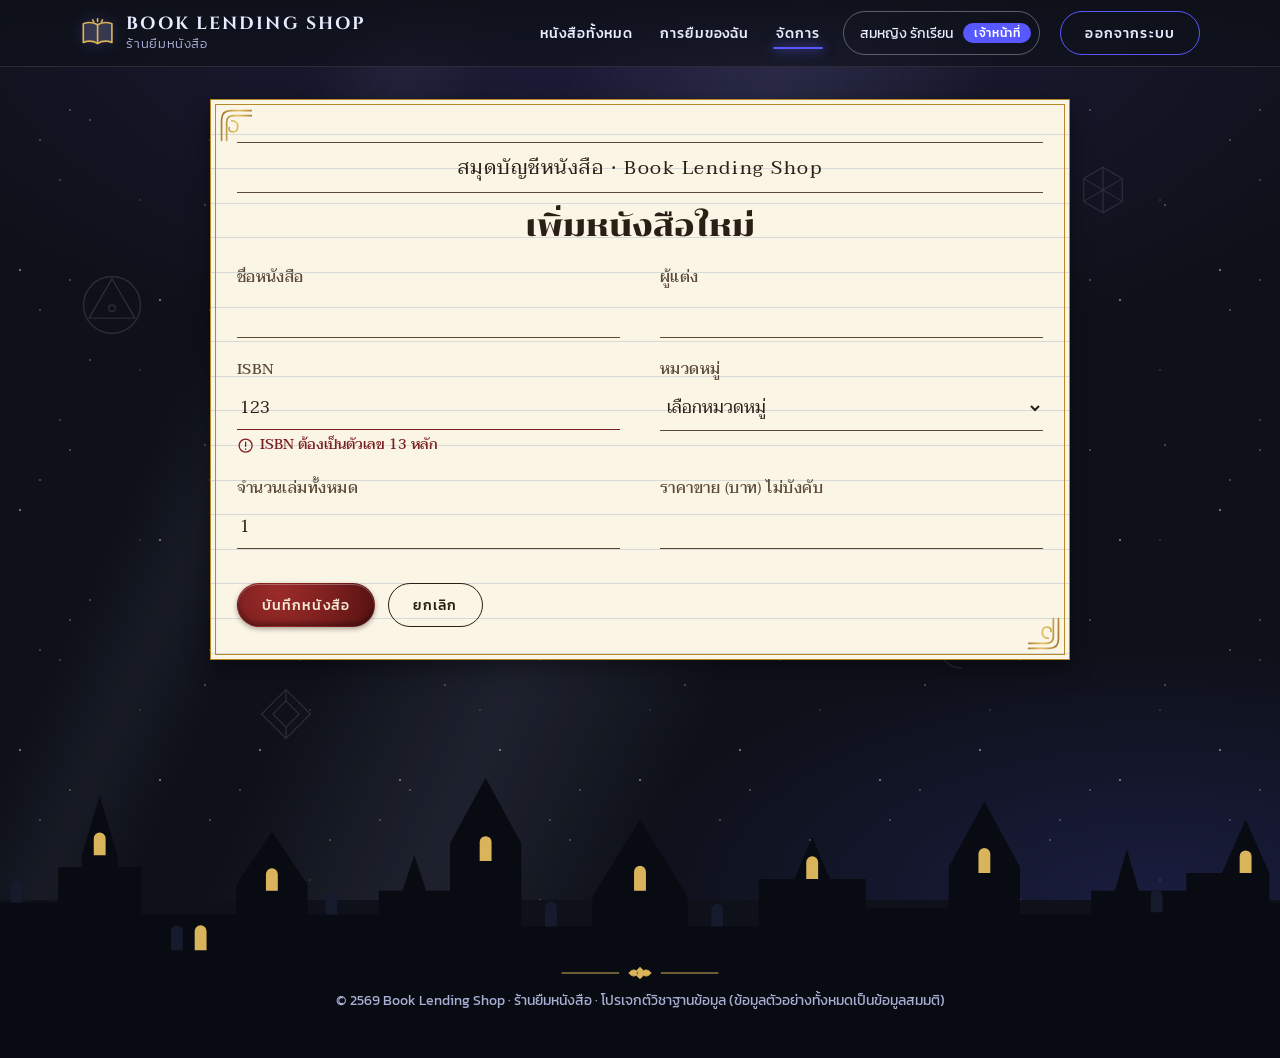
==== commit 4e880eed: "feat(ui): midnight bookshelf redesign, rename to Book Lending Shop Dark night-library theme: arched " ====
--- a/prototype/book-form.html
+++ b/prototype/book-form.html
@@ -3,18 +3,35 @@
 <head>
   <meta charset="utf-8">
   <meta name="viewport" content="width=device-width, initial-scale=1">
-  <title>เพิ่มหนังสือใหม่ | Arcanum Library</title>
+  <title>เพิ่มหนังสือใหม่ | Book Lending Shop</title>
   <link rel="preconnect" href="https://fonts.googleapis.com">
   <link rel="preconnect" href="https://fonts.gstatic.com" crossorigin>
-  <link href="https://fonts.googleapis.com/css2?family=Charm:wght@400;700&amp;family=Chonburi&amp;family=IM+Fell+English:ital@0;1&amp;family=IM+Fell+English+SC&amp;family=Special+Elite&amp;family=Taviraj:wght@400;500&amp;display=swap" rel="stylesheet">
+  <link href="https://fonts.googleapis.com/css2?family=Charm:wght@400;700&amp;family=Chonburi&amp;family=Cinzel:wght@500;700&amp;family=IM+Fell+English:ital@0;1&amp;family=IM+Fell+English+SC&amp;family=Kanit:wght@300;400;500&amp;family=Special+Elite&amp;family=Taviraj:wght@400;500&amp;display=swap" rel="stylesheet">
   <link rel="stylesheet" href="../assets/css/style.css">
 </head>
 <body>
 <!-- header start -->
 <a class="skip-link" href="#main">ข้ามไปยังเนื้อหา</a>
+<div class="atmos" aria-hidden="true">
+  <div class="stars"></div><div class="stars stars--far"></div><div class="moonbeam"></div>
+  <span class="mote" style="--x:8%;--s:3px;--t:38s;--d:-4s;--dx:30px"></span>
+  <span class="mote" style="--x:18%;--s:2px;--t:46s;--d:-20s;--dx:-20px"></span>
+  <span class="mote" style="--x:30%;--s:3px;--t:52s;--d:-33s;--dx:40px"></span>
+  <span class="mote" style="--x:42%;--s:2px;--t:41s;--d:-9s;--dx:-30px"></span>
+  <span class="mote" style="--x:55%;--s:4px;--t:58s;--d:-45s;--dx:20px"></span>
+  <span class="mote" style="--x:66%;--s:2px;--t:44s;--d:-15s;--dx:50px"></span>
+  <span class="mote" style="--x:76%;--s:3px;--t:49s;--d:-27s;--dx:-40px"></span>
+  <span class="mote" style="--x:86%;--s:2px;--t:55s;--d:-38s;--dx:25px"></span>
+  <span class="mote" style="--x:93%;--s:3px;--t:40s;--d:-6s;--dx:-15px"></span>
+  <span class="mote" style="--x:24%;--s:2px;--t:60s;--d:-50s;--dx:35px"></span>
+  <svg class="rune" style="--x:6%;--y:30%;--s:70px" viewBox="0 0 64 64"><circle cx="32" cy="32" r="26"/><path d="M32 8 53 44H11z"/><circle cx="32" cy="35" r="3"/></svg>
+  <svg class="rune" style="--x:84%;--y:18%;--s:56px;animation-delay:-20s" viewBox="0 0 64 64"><path d="M32 6 54 19v26L32 58 10 45V19z"/><path d="M32 6v52M10 19l44 26M54 19 10 45"/></svg>
+  <svg class="rune" style="--x:72%;--y:68%;--s:64px;animation-delay:-40s" viewBox="0 0 64 64"><path d="M40 8a24 24 0 1 0 0 48 18 18 0 1 1 0-48z"/><path d="M18 32h14M25 25v14"/></svg>
+  <svg class="rune" style="--x:20%;--y:76%;--s:60px;animation-delay:-55s" viewBox="0 0 64 64"><path d="M32 6 58 32 32 58 6 32z"/><path d="M32 18 46 32 32 46 18 32z"/><path d="M32 6v12M32 46v12"/></svg>
+</div>
 <header class="site-header">
   <div class="container nav-bar">
-    <a class="logo" href="index.html"><svg class="icon" viewBox="0 0 24 24" aria-hidden="true"><path d="M4 5a2 2 0 0 1 2-2h13v15H6a2 2 0 0 0-2 2z"/><path d="M4 20a2 2 0 0 0 2 2h13v-4"/></svg><span class="foil-light">Arcanum Library<small>ห้องสมุดมนตรา</small></span></a>
+    <a class="logo" href="index.html"><svg class="logo-mark" viewBox="0 0 32 32" aria-hidden="true"><path d="M16 8C12 5.5 7 5.5 3 7v17c4-1.5 9-1.5 13 1 4-2.5 9-2.5 13-1V7c-4-1.5-9-1.5-13 1z"/><path d="M16 8v17M16 2.5v2.5M11.5 3.5l1 1.8M20.5 3.5l-1 1.8"/></svg><span class="logo-text">Book Lending Shop<small>ร้านยืมหนังสือ</small></span></a>
     <button class="nav-toggle" type="button" aria-expanded="false" aria-controls="nav-menu" aria-label="เปิด/ปิดเมนู"><svg class="icon" viewBox="0 0 24 24" aria-hidden="true"><path d="M4 6h16M4 12h16M4 18h16"/></svg></button>
     <nav aria-label="เมนูหลัก">
       <ul class="nav-menu" id="nav-menu">
@@ -22,7 +39,7 @@
         <li><a href="my-loans.html">การยืมของฉัน</a></li>
         <li><a href="overdue.html" aria-current="page">จัดการ</a></li>
         <li><span class="user-name">สมหญิง รักเรียน <span class="role-badge">เจ้าหน้าที่</span></span></li>
-        <li><a href="login.html">ออกจากระบบ</a></li>
+        <li><a class="btn btn-outline" href="login.html">ออกจากระบบ</a></li>
       </ul>
     </nav>
   </div>
@@ -31,8 +48,8 @@
 
 <main id="main">
   <div class="container">
-    <section class="ledger frame" aria-labelledby="bf-title">
-      <p class="card-head"><span>สมุดบัญชีหนังสือ</span> &middot; <span>Arcanum Library</span></p>
+    <section class="ledger paper frame" aria-labelledby="bf-title">
+      <p class="card-head"><span>สมุดบัญชีหนังสือ</span> &middot; <span>Book Lending Shop</span></p>
       <h1 id="bf-title">เพิ่มหนังสือใหม่</h1>
       <form action="book-form.html" method="post">
         <input type="hidden" name="csrf_token" value="CSRF_TOKEN_HERE">
@@ -74,9 +91,18 @@
 
 <!-- footer start -->
 <footer class="site-footer">
-  <div class="container">
-    <svg class="flourish" viewBox="0 0 200 20" aria-hidden="true"><path d="M2 10h72M126 10h72"/><path d="M100 3c-6 4-6 10 0 14 6-4 6-10 0-14zM86 10c4-5 9-5 12 0-3 5-8 5-12 0zM114 10c-4-5-9-5-12 0 3 5 8 5 12 0z"/></svg>
-    <p>&copy; 2569 Arcanum Library &middot; ห้องสมุดมนตรา &middot; โปรเจกต์วิชาฐานข้อมูล (ข้อมูลตัวอย่างทั้งหมดเป็นข้อมูลสมมติ)</p>
+  <svg class="skyline" viewBox="0 0 1200 160" preserveAspectRatio="xMidYMax slice" aria-hidden="true">
+    <path d="M0 160V110H40V90L50 60 60 90V110H110V80H130V70L145 20 160 70V80H180V120H260V95L290 50 320 95V120H380V100H400L410 70 420 100H440V60L470 5 500 60V130H560V105L600 40 640 105V130H700V90H730L745 55 760 90H790V115H860V80L890 25 920 80V120H980V100H1000L1010 65 1020 100H1060V85H1090L1110 40 1130 85V110H1200V160Z"/>
+    <path class="win" d="M70 110v-14a5 5 0 0 1 10 0v14zM205 150v-16a5 5 0 0 1 10 0v16zM335 120v-14a5 5 0 0 1 10 0v14zM520 130v-16a5 5 0 0 1 10 0v16zM660 130v-14a5 5 0 0 1 10 0v14zM1030 118v-14a5 5 0 0 1 10 0v14z"/>
+    <path class="lit" style="--d:0s" d="M465 75v-16a5 5 0 0 1 10 0v16zM595 100v-16a5 5 0 0 1 10 0v16z"/>
+    <path class="lit" style="--d:-2s" d="M140 70v-14a5 5 0 0 1 10 0v14zM885 85v-16a5 5 0 0 1 10 0v16zM1105 85v-14a5 5 0 0 1 10 0v14z"/>
+    <path class="lit" style="--d:-3.5s" d="M285 100v-14a5 5 0 0 1 10 0v14zM740 90v-14a5 5 0 0 1 10 0v14zM225 150v-16a5 5 0 0 1 10 0v16z"/>
+  </svg>
+  <div class="foot-strip">
+    <div class="container">
+      <svg class="flourish" viewBox="0 0 200 20" aria-hidden="true"><path d="M2 10h72M126 10h72"/><path d="M100 3c-6 4-6 10 0 14 6-4 6-10 0-14zM86 10c4-5 9-5 12 0-3 5-8 5-12 0zM114 10c-4-5-9-5-12 0 3 5 8 5 12 0z"/></svg>
+      <p>&copy; 2569 Book Lending Shop &middot; ร้านยืมหนังสือ &middot; โปรเจกต์วิชาฐานข้อมูล (ข้อมูลตัวอย่างทั้งหมดเป็นข้อมูลสมมติ)</p>
+    </div>
   </div>
 </footer>
 <!-- footer end -->
--- a/assets/css/style.css
+++ b/assets/css/style.css
@@ -1,20 +1,27 @@
-/* ===== style.css : Arcanum Library (ห้องสมุดมนตรา) ธีมกระดาษเวทมนตร์ =====
-   ทุกอย่างเป็นวัตถุกระดาษ: จดหมาย แผนที่ บัตรยืม ตราประทับ  (งานออกแบบต้นฉบับ) */
-
-/* ----- 1) ตัวแปรสี ฟอนต์ และลวดลาย ----- */
+/* ===== style.css : Book Lending Shop (ร้านยืมหนังสือ) "ห้องสมุดยามเที่ยงคืน" =====
+   โลกรอบๆ เป็นกลางคืนสีกรมท่า ส่วนวัตถุกระดาษ (จดหมาย บัตรยืม ตราประทับ) ยังเป็นกระดาษเหมือนเดิม
+   กติกา: เนื้อหาสำคัญต้องมองเห็นได้แม้แอนิเมชันไม่ทำงาน เอฟเฟกต์ที่ค่อยๆ จางใช้กับของตกแต่งเท่านั้น */
+
+/* ----- 1) ตัวแปร ----- */
 :root {
+  /* ฉากกลางคืน */
+  --night: #0e1119; --night-2: #161a2b; --indigo: #1f1d3d;
+  --violet: #5758ff; --violet-glow: rgba(120, 120, 255, .45);
+  --moon: #e8ecff; --mist: #a9b0d6; --silver: #c9cde0; --link: #aab0ff;
+  --gold: #d9b45a; --wood-1: #3a2416; --wood-2: #24160d;
+  /* วัตถุกระดาษ */
   --paper: #f4ead5; --paper-deep: #e9dbb8; --paper-edge: #d8c497; --sheet: #fbf5e6;
   --ink: #2a1f14; --ink-soft: #5b4a36;
-  --crimson: #7b1e1e; --crimson-tint: #f3dcd2; --forest: #1f4a3a; --navy: #1b2a44;
-  --leather: #2b1a10; --leather-2: #3d2617; --rule-blue: #9fb0c4;
-  --gold: #b8892b; /* ใช้ตกแต่งเท่านั้น: เส้น มุม foil ห้ามใช้เป็นตัวอักษรบนกระดาษ */
+  --crimson: #7b1e1e; --crimson-tint: #f3dcd2; --forest: #1f4a3a; --navy: #1b2a44; --rule-blue: #9fb0c4;
+  --gold-paper: #b8892b; /* เส้นตกแต่งบนกระดาษเท่านั้น ห้ามใช้เป็นตัวอักษร */
   --gold-foil: linear-gradient(100deg, #8a6420, #e7c46a 50%, #8a6420);
-  --foil-deep: linear-gradient(100deg, #5e4010, #86601a 50%, #5e4010); /* foil บนกระดาษ (เข้มพอให้อ่านออก) */
-  --foil-light: linear-gradient(100deg, #e7c46a, #f6e2a0 50%, #e7c46a); /* foil บนหนัง/ปกเข้ม */
+  /* ฟอนต์ */
+  --f-ui: "Kanit", sans-serif;
+  --f-head: "Chonburi", serif;
+  --f-latin: "Cinzel", serif;
   --f-display: "IM Fell English", "Chonburi", serif;
   --f-sc: "IM Fell English SC", "Taviraj", serif;
-  --f-head: "Chonburi", "IM Fell English", serif;
-  --f-body: "Taviraj", serif;
+  --f-paper: "Taviraj", serif;
   --f-hand: "Charm", "Taviraj", cursive;
   --f-type: "Special Elite", "Taviraj", monospace;
   --noise: url("data:image/svg+xml,%3Csvg xmlns='http://www.w3.org/2000/svg' width='120' height='120'%3E%3Cfilter id='n'%3E%3CfeTurbulence type='fractalNoise' baseFrequency='.8' numOctaves='2'/%3E%3CfeColorMatrix values='0 0 0 0 .35 0 0 0 0 .25 0 0 0 0 .1 0 0 0 .5 0'/%3E%3C/filter%3E%3Crect width='120' height='120' filter='url(%23n)' opacity='.3'/%3E%3C/svg%3E");
@@ -24,153 +31,257 @@
 /* ----- 2) พื้นฐาน ----- */
 *, *::before, *::after { box-sizing: border-box; }
 html { -webkit-text-size-adjust: 100%; }
-body {
-  margin: 0; font: 400 17px/1.7 var(--f-body); color: var(--ink); min-height: 100vh;
-  display: flex; flex-direction: column;
-  background: radial-gradient(ellipse at center, transparent 55%, rgba(110, 75, 30, .3) 100%), var(--noise), var(--paper);
-  background-attachment: fixed, scroll, scroll;
-}
-main { flex: 1; padding-bottom: 2rem; }
+body { margin: 0; min-height: 100vh; display: flex; flex-direction: column; font: 400 16px/1.7 var(--f-ui); color: var(--moon); background: var(--night); }
+main { position: relative; z-index: 1; flex: 1; padding-bottom: 2rem; overflow-x: clip; } /* กันแสงเรืองของจดหมายล้นขอบจอ */
 .container { width: min(1120px, 100% - 2rem); margin-inline: auto; }
 h1, h2, h3 { font-family: var(--f-head); font-weight: 400; line-height: 1.3; margin: 0 0 .6rem; }
 p { margin: 0 0 .8rem; }
-a { color: var(--navy); text-underline-offset: 3px; }
-a:hover { color: var(--crimson); }
+a { color: var(--link); text-underline-offset: 3px; }
+a:hover { color: #fff; }
 .icon { width: 1.2em; height: 1.2em; fill: none; stroke: currentColor; stroke-width: 1.8; stroke-linecap: round; stroke-linejoin: round; flex: none; }
-:focus-visible { outline: 2px solid var(--navy); outline-offset: 3px; }
-.skip-link { position: absolute; left: .5rem; top: -4rem; background: var(--sheet); color: var(--ink); padding: .6rem 1rem; z-index: 100; }
+:focus-visible { outline: 2px solid var(--violet); outline-offset: 3px; }
+.skip-link { position: absolute; left: .5rem; top: -4rem; background: var(--moon); color: var(--night); padding: .6rem 1rem; z-index: 100; border-radius: 30px; }
 .skip-link:focus { top: .5rem; }
 .typed { font-family: var(--f-type); }
-.page-title { font-size: clamp(1.7rem, 4vw, 2.3rem); margin: 2rem 0 .8rem; }
-
-/* ----- 3) ลูกเล่นตกแต่ง: foil, กรอบสองชั้น + ลายมุม ----- */
-.foil, .foil-light { background-size: 200% 100%; -webkit-background-clip: text; background-clip: text; -webkit-text-fill-color: transparent; color: transparent; animation: shimmer 8s ease-in-out infinite alternate; }
-.foil { background-image: var(--foil-deep); }
-.foil-light { background-image: var(--foil-light); }
-.frame { position: relative; border: 1px solid var(--gold); outline: 1px solid var(--gold); outline-offset: -6px; }
-.frame::before, .frame::after { content: ""; position: absolute; width: 34px; height: 34px; background: var(--gold-foil); pointer-events: none;
-  -webkit-mask: var(--corner) center / contain no-repeat; mask: var(--corner) center / contain no-repeat; }
+.eyebrow { margin: 0 0 .4rem; font: 500 .8rem var(--f-latin); letter-spacing: .14em; text-transform: uppercase; color: var(--gold); }
+.tag { display: inline-block; padding: .15rem .9rem; border: 1px solid rgba(201, 205, 224, .55); border-radius: 30px; font: 500 .75rem var(--f-latin); letter-spacing: .14em; text-transform: uppercase; color: var(--moon); }
+.page-title { font-size: clamp(1.8rem, 4vw, 2.5rem); margin: 0 0 1rem; text-shadow: 0 0 20px var(--violet-glow); }
+.margin-note { margin: 0 0 1rem; color: var(--mist); }
+.count-line { margin: 0 0 .6rem; color: var(--mist); }
+
+/* ----- 3) บรรยากาศกลางคืน (ชั้นคงที่ด้านหลังทุกหน้า คลิกทะลุได้) ----- */
+.atmos { position: fixed; inset: 0; z-index: 0; overflow: hidden; pointer-events: none;
+  background: radial-gradient(ellipse 90% 60% at 50% 0%, var(--indigo), transparent 70%), radial-gradient(ellipse 60% 40% at 90% 100%, rgba(87, 88, 255, .16), transparent 70%), var(--night); }
+.stars { position: absolute; inset: 0; opacity: .75; animation: twinkle 5s ease-in-out infinite alternate; background-size: 240px 240px;
+  background-image: radial-gradient(1.5px 1.5px at 20px 30px, #fff, transparent), radial-gradient(1px 1px at 90px 120px, var(--moon), transparent), radial-gradient(1.5px 1.5px at 160px 60px, #fff, transparent), radial-gradient(1px 1px at 60px 180px, var(--silver), transparent), radial-gradient(1px 1px at 205px 205px, #fff, transparent); }
+.stars--far { background-size: 170px 170px; background-position: 50px 80px; opacity: .4; animation-duration: 7s; animation-delay: -3s; }
+.moonbeam { position: absolute; top: -20%; left: 55%; width: 30vw; min-width: 220px; height: 150%; transform: rotate(24deg); transform-origin: top center; filter: blur(8px);
+  background: linear-gradient(90deg, transparent, rgba(190, 200, 255, .09) 50%, transparent); }
+.moonbeam::after { content: ""; position: absolute; inset: 0 auto 0 -60%; width: 40%; background: linear-gradient(90deg, transparent, rgba(190, 200, 255, .05) 50%, transparent); }
+.mote { position: absolute; left: var(--x); bottom: -10px; width: var(--s); height: var(--s); border-radius: 50%; background: var(--moon); box-shadow: 0 0 6px var(--moon); opacity: 0; animation: mote var(--t) linear infinite; animation-delay: var(--d); }
+.rune { position: absolute; left: var(--x); top: var(--y); width: var(--s); height: var(--s); fill: none; stroke: var(--silver); stroke-width: 1.3; opacity: .15; animation: rune-drift 70s ease-in-out infinite alternate; }
+
+/* ----- 4) หัวเว็บ: แถบโปร่งเกือบทึบ ติดบนสุด ----- */
+.site-header { position: sticky; top: 0; z-index: 20; border-bottom: 1px solid rgba(201, 205, 224, .14); background: linear-gradient(180deg, rgba(14, 17, 25, .95), rgba(14, 17, 25, .6)); -webkit-backdrop-filter: blur(8px); backdrop-filter: blur(8px); }
+.nav-bar { position: relative; display: flex; align-items: center; justify-content: space-between; gap: .5rem 1rem; padding-block: .7rem; }
+.logo { display: flex; align-items: center; gap: .7rem; min-height: 44px; text-decoration: none; color: var(--moon); }
+.logo-mark { width: 2.2rem; height: 2.2rem; fill: rgba(232, 236, 255, .14); stroke: var(--gold); stroke-width: 1.5; stroke-linecap: round; stroke-linejoin: round; filter: drop-shadow(0 0 7px var(--violet-glow)); }
+.logo-text { font: 700 1.1rem/1.15 var(--f-latin); letter-spacing: .12em; text-transform: uppercase; }
+.logo-text small { display: block; font: 300 .8rem var(--f-ui); letter-spacing: .05em; text-transform: none; color: var(--mist); }
+.nav-menu { list-style: none; margin: 0; padding: 0; display: flex; align-items: center; gap: .2rem 1.3rem; }
+.nav-menu a:not(.btn) { position: relative; display: inline-flex; align-items: center; min-height: 44px; padding-inline: .2rem; font: 500 .9rem var(--f-ui); letter-spacing: .06em; color: var(--moon); text-decoration: none; }
+.nav-menu a:not(.btn)::after { content: ""; position: absolute; left: 0; right: 0; bottom: 6px; height: 2px; border-radius: 2px; background: var(--violet); box-shadow: 0 0 10px var(--violet), 0 0 20px var(--violet-glow); transform: scaleX(0); transition: transform .25s; }
+.nav-menu a:not(.btn):hover::after, .nav-menu a[aria-current="page"]::after { transform: scaleX(1); }
+.user-name { display: inline-flex; align-items: center; gap: .6rem; min-height: 44px; padding: .2rem .45rem .2rem 1rem; border: 1px solid rgba(201, 205, 224, .4); border-radius: 30px; font: 400 .9rem var(--f-ui); }
+.role-badge { padding: .05rem .7rem; border-radius: 30px; font: 500 .72rem var(--f-ui); letter-spacing: .05em; color: #fff; background: var(--violet); }
+.nav-toggle { display: none; min-width: 44px; min-height: 44px; align-items: center; justify-content: center; color: var(--moon); background: transparent; border: 1px solid var(--violet); border-radius: 30px; cursor: pointer; }
+
+/* ----- 5) ปุ่ม: เม็ดยาสีม่วง (หลัก) และเส้นขอบม่วง (รอง) ----- */
+.btn { display: inline-flex; align-items: center; justify-content: center; gap: .5rem; min-height: 44px; padding: .5rem 1.5rem; font: 500 .9rem var(--f-ui); letter-spacing: .08em; text-transform: uppercase; white-space: nowrap; text-decoration: none; border-radius: 30px; border: 1.5px solid transparent; cursor: pointer; transition: transform .2s, box-shadow .2s, background .2s; }
+.btn:hover { transform: translateY(-1px); }
+.btn-primary { color: #fff; background: var(--violet); border-color: var(--violet); }
+.btn-primary:hover { color: #fff; box-shadow: 0 0 0 3px rgba(87, 88, 255, .25), 0 0 22px var(--violet-glow); }
+.btn-outline { color: var(--moon); background: transparent; border-color: var(--violet); }
+.btn-outline:hover { color: #fff; background: rgba(87, 88, 255, .2); box-shadow: 0 0 16px var(--violet-glow); }
+.btn:disabled, .btn[disabled] { cursor: not-allowed; color: var(--mist); background: transparent; border: 1.5px dashed var(--mist); box-shadow: none; transform: none; }
+.btn-block { width: 100%; }
+.spark { position: fixed; width: 7px; height: 7px; border-radius: 50%; background: var(--gold); box-shadow: 0 0 8px var(--gold); pointer-events: none; z-index: 99; animation: spark-out .7s ease-out forwards; }
+.spark--violet { background: #8f90ff; box-shadow: 0 0 8px var(--violet); }
+
+/* ----- 6) ฟอร์มบนฉากมืด (ช่องค้นหา) ----- */
+.field { margin-bottom: 1.1rem; }
+label { display: block; margin-bottom: .25rem; font: 400 .9rem var(--f-ui); letter-spacing: .03em; color: var(--mist); }
+input, select { width: 100%; min-height: 44px; padding: .5rem 1rem; font: 400 1rem var(--f-ui); color: var(--moon); background: rgba(14, 17, 25, .75); border: 1px solid #8a91b8; border-radius: 30px; color-scheme: dark; }
+input::placeholder { color: var(--mist); opacity: 1; }
+input:focus-visible, select:focus-visible { border-color: var(--violet); box-shadow: 0 0 0 3px var(--violet-glow); }
+.hint, .field-error { margin: .2rem 0 0; font-size: .9rem; }
+.field-error { display: flex; gap: .4rem; align-items: center; color: var(--crimson); font-weight: 500; }
+.alert { display: flex; gap: .6rem; align-items: flex-start; margin-bottom: 1.2rem; padding: .7rem .9rem; font-weight: 500; color: var(--crimson); background: var(--crimson-tint); border: 1px solid var(--crimson); }
+.form-foot { margin: 1rem 0 0; text-align: center; }
+.form-foot a { display: inline-flex; align-items: center; min-height: 44px; padding-inline: .3rem; }
+
+/* ----- 7) กรอบ: เงินบางๆ มุมตัด (บนฉากมืด) และกรอบทองสองชั้น (บนกระดาษ) ----- */
+.frame-silver { --n: 16px; position: relative; isolation: isolate; padding: 1.6rem; filter: drop-shadow(0 0 16px rgba(87, 88, 255, .22)); }
+.frame-silver::before, .frame-silver::after { content: ""; position: absolute; z-index: -1;
+  clip-path: polygon(var(--n) 0, calc(100% - var(--n)) 0, 100% var(--n), 100% calc(100% - var(--n)), calc(100% - var(--n)) 100%, var(--n) 100%, 0 calc(100% - var(--n)), 0 var(--n)); }
+.frame-silver::before { inset: 0; background: var(--silver); opacity: .7; }
+.frame-silver::after { --n: 15px; inset: 1px; background: linear-gradient(160deg, #171b30, #10131f); }
+.frame { position: relative; border: 1px solid var(--gold-paper); outline: 1px solid var(--gold-paper); outline-offset: -6px; }
+.frame::before, .frame::after { content: ""; position: absolute; width: 34px; height: 34px; background: var(--gold-foil); pointer-events: none; -webkit-mask: var(--corner) center / contain no-repeat; mask: var(--corner) center / contain no-repeat; }
 .frame::before { top: 8px; left: 8px; }
 .frame::after { bottom: 8px; right: 8px; transform: rotate(180deg); }
 
-/* ----- 4) หัวเว็บ = สันหนังสือหนัง ----- */
-.site-header { position: relative; background: linear-gradient(180deg, var(--leather-2), var(--leather) 60%, #1e1109); box-shadow: 0 3px 10px rgba(42, 31, 20, .45); color: var(--paper); }
-.site-header::before, .site-header::after { content: ""; position: absolute; left: 0; right: 0; height: 4px; border-block: 1px solid var(--gold); pointer-events: none; }
-.site-header::before { top: 5px; }
-.site-header::after { bottom: 5px; }
-.site-header :focus-visible { outline-color: var(--paper); }
-.nav-bar { display: flex; align-items: center; justify-content: space-between; flex-wrap: wrap; gap: .5rem; padding-block: 1.1rem; }
-.logo { display: flex; align-items: center; gap: .6rem; text-decoration: none; font: 400 1.35rem/1.1 var(--f-display); color: var(--paper); min-height: 44px; }
-.logo .icon { width: 1.8rem; height: 1.8rem; color: #e7c46a; }
-.logo small { display: block; font: 400 .85rem var(--f-body); }
-.nav-menu { list-style: none; margin: 0; padding: 0; display: flex; align-items: center; gap: .3rem 1.1rem; flex-wrap: wrap; }
-.nav-menu a, .user-name { display: inline-flex; align-items: center; gap: .5rem; min-height: 44px; padding-inline: .3rem; font: 400 1.05rem var(--f-sc); color: var(--paper); text-decoration: none; }
-.nav-menu a:hover { color: #fff; text-decoration: underline; text-decoration-color: var(--gold); text-underline-offset: 7px; }
-.nav-menu a[aria-current="page"] { text-decoration: underline; text-decoration-color: #e7c46a; text-underline-offset: 7px; text-decoration-thickness: 2px; }
-.role-badge { font: 400 .8rem var(--f-body); background: var(--crimson); color: var(--paper); padding: .1rem .6rem; border-radius: 999px; box-shadow: inset 0 0 0 1px rgba(231, 196, 106, .7); }
-.nav-toggle { display: none; min-width: 44px; min-height: 44px; background: transparent; color: var(--paper); border: 1px solid var(--gold); border-radius: 4px; cursor: pointer; align-items: center; justify-content: center; }
-@media (max-width: 820px) {
-  .nav-toggle { display: inline-flex; }
-  nav { width: 100%; }
-  .nav-menu { display: none; flex-direction: column; align-items: stretch; padding-top: .5rem; }
-  .nav-menu.is-open { display: flex; }
-}
-
-/* ----- 5) ปุ่ม: ตราขี้ผึ้ง (หลัก) และเส้นหมึก (รอง) ----- */
-.btn { display: inline-flex; align-items: center; justify-content: center; gap: .5rem; min-height: 44px; padding: .5rem 1.4rem; font: 500 1rem var(--f-body); white-space: nowrap; text-decoration: none; border-radius: 999px; border: 1.5px solid transparent; cursor: pointer; transition: transform .2s, filter .2s; }
-.btn:hover { transform: translateY(-1px); }
-.btn-primary { color: var(--paper); background: radial-gradient(circle at 30% 22%, #9a2c2a, var(--crimson) 55%, #561212); box-shadow: inset 0 1px 0 rgba(255, 255, 255, .28), inset 0 -3px 5px rgba(0, 0, 0, .35), 0 2px 5px rgba(42, 31, 20, .4); }
-.btn-primary:hover { color: #fff; filter: brightness(1.12); }
-.btn-outline { color: var(--ink); background: transparent; border-color: var(--ink); }
-.btn-outline:hover { background: var(--paper-deep); color: var(--ink); }
-.btn:disabled, .btn[disabled] { cursor: not-allowed; background: var(--paper-deep); color: var(--ink-soft); border: 1.5px dashed var(--ink-soft); box-shadow: none; transform: none; filter: none; }
-.btn-block { width: 100%; }
-.spark { position: fixed; width: 7px; height: 7px; border-radius: 50%; background: #e7c46a; box-shadow: 0 0 6px #e7c46a; pointer-events: none; z-index: 99; animation: spark-out .7s ease-out forwards; }
-.spark--red { background: #b3322c; box-shadow: 0 0 6px #7b1e1e; }
-
-/* ----- 6) ฟอร์ม: ช่องกรอกเป็นเส้นบรรทัด ----- */
-.field { margin-bottom: 1.1rem; }
-label { display: block; font: 500 .95rem var(--f-body); color: var(--ink-soft); margin-bottom: .1rem; }
-input, select { width: 100%; min-height: 44px; padding: .4rem .2rem; font: 400 1.05rem var(--f-body); color: var(--ink); background: transparent; border: 0; border-bottom: 1.5px solid var(--ink-soft); border-radius: 0; }
-input::placeholder { color: var(--ink-soft); opacity: 1; }
-input:focus-visible, select:focus-visible { background: rgba(255, 255, 255, .45); }
-.hint, .field-error { font-size: .9rem; margin: .2rem 0 0; }
-.hint { font: 700 1.2rem/1.3 var(--f-hand); color: var(--navy); transform: rotate(-1deg); transform-origin: left; }
-.field-error { display: flex; gap: .4rem; align-items: center; color: var(--crimson); font-weight: 500; }
-.has-error input { border-bottom-color: var(--crimson); }
-.alert { display: flex; gap: .6rem; align-items: flex-start; background: var(--crimson-tint); color: var(--crimson); border: 1px solid var(--crimson); padding: .7rem .9rem; margin-bottom: 1.2rem; font-weight: 500; }
-.form-foot { text-align: center; margin: 1rem 0 0; }
-.form-foot a { display: inline-flex; align-items: center; min-height: 44px; padding-inline: .3rem; }
-
-/* ----- 7) ป้ายตราประทับ (สถานะ) ----- */
-.stamp { display: inline-block; margin: 4px; padding: .1rem .7rem; font: 600 .95rem var(--f-body); color: var(--ink); border: 2px solid currentColor; outline: 1px solid currentColor; outline-offset: 2px; border-radius: 3px; transform: rotate(var(--rot, -3deg)); white-space: nowrap; }
+/* ----- 8) วัตถุกระดาษ (.paper): ใช้สีหมึกบนกระดาษ ไม่ใช้สีฉากมืด ----- */
+.paper { color: var(--ink); font-family: var(--f-paper); font-size: 1.0625rem; }
+.paper a { color: var(--navy); }
+.paper a:hover { color: var(--crimson); }
+.paper :focus-visible { outline-color: var(--navy); }
+.paper label { font: 500 .95rem var(--f-paper); color: var(--ink-soft); }
+.paper input, .paper select { padding: .4rem .2rem; font: 400 1.05rem var(--f-paper); color: var(--ink); background: transparent; border: 0; border-bottom: 1.5px solid var(--ink-soft); border-radius: 0; color-scheme: light; }
+.paper input::placeholder { color: var(--ink-soft); }
+.paper input:focus-visible, .paper select:focus-visible { background: rgba(255, 255, 255, .45); box-shadow: none; }
+.paper option { background: var(--sheet); color: var(--ink); }
+.paper .eyebrow { color: var(--ink-soft); }
+.paper .margin-note { font: 700 1.35rem/1.4 var(--f-hand); color: var(--navy); transform: rotate(-1deg); margin: .4rem 0 1rem; }
+.paper .hint { font: 700 1.2rem/1.3 var(--f-hand); color: var(--navy); transform: rotate(-1deg); transform-origin: left; }
+.paper .has-error input { border-bottom-color: var(--crimson); }
+.paper .btn-primary { color: var(--paper); background: radial-gradient(circle at 30% 22%, #9a2c2a, var(--crimson) 55%, #561212) var(--crimson); border-color: transparent; box-shadow: inset 0 1px 0 rgba(255, 255, 255, .28), inset 0 -3px 5px rgba(0, 0, 0, .35), 0 2px 5px rgba(42, 31, 20, .4); }
+.paper .btn-primary:hover { color: #fff; filter: brightness(1.12); }
+.paper .btn-outline { color: var(--ink); border-color: var(--ink); }
+.paper .btn-outline:hover { color: var(--ink); background: var(--paper-deep); box-shadow: none; }
+.skip-link:hover { color: var(--night); }
+.paper .btn:disabled { color: var(--ink-soft); background: var(--paper-deep); border: 1.5px dashed var(--ink-soft); filter: none; }
+
+/* ----- 9) ตราประทับสถานะ (วางบนกระดาษเท่านั้น) ----- */
+.stamp { display: inline-block; margin: 4px; padding: .1rem .7rem; font: 600 .95rem var(--f-paper); color: var(--ink); border: 2px solid currentColor; outline: 1px solid currentColor; outline-offset: 2px; border-radius: 3px; transform: rotate(var(--rot, -3deg)); white-space: nowrap; }
 .stamp--ok { color: var(--forest); } .stamp--out { color: var(--ink); } .stamp--late { color: var(--crimson); } .stamp--soon { color: var(--navy); }
 .count { font-size: .9rem; color: var(--ink-soft); }
 
-/* ----- 8) หน้าแรก: แผนที่ + ช้ินหนังสือ ----- */
-.hero { margin: 2rem 0; padding: 2rem; display: grid; grid-template-columns: 1fr 1.3fr; gap: 1.5rem; align-items: center; overflow: hidden; border-color: var(--gold);
-  background: radial-gradient(ellipse at center, var(--sheet) 30%, var(--paper-deep) 100%); box-shadow: inset 0 0 80px rgba(130, 90, 40, .4), 0 8px 22px rgba(42, 31, 20, .25); }
-.hero-text, .hero-map { position: relative; z-index: 1; }
-.eyebrow { font: 400 1.05rem var(--f-sc); letter-spacing: .12em; color: var(--ink-soft); margin-bottom: .2rem; }
-.hero h1 { font-size: clamp(2.2rem, 5vw, 3.4rem); white-space: nowrap; margin: 0 0 .5rem; padding-bottom: .15em; animation: ink-reveal .9s ease-out both, shimmer 8s ease-in-out infinite alternate; }
-.tagline { font-size: 1.1rem; max-width: 30ch; }
-.map { width: 100%; height: auto; display: block; }
-.map-lines rect, .map-lines path { stroke: var(--ink-soft); stroke-width: 1.6; }
-.map-lines .dash { stroke-dasharray: 5 4; }
-.map-labels text { font: 700 20px var(--f-hand); fill: var(--forest); }
-.step { opacity: .6; fill: var(--crimson); animation: step 12s ease-in-out infinite both; animation-delay: calc(var(--i) * .8s); }
-.candle { position: absolute; left: var(--x); bottom: 12px; width: 8px; height: 26px; z-index: 0; border-radius: 2px; pointer-events: none; background: linear-gradient(90deg, #d9c9a0, #fff6dc 50%, #d9c9a0); animation: drift 10s ease-in-out infinite alternate; animation-delay: var(--d); }
-.candle i { position: absolute; left: 50%; top: -17px; width: 11px; height: 18px; transform: translateX(-50%); border-radius: 50% 50% 50% 50% / 62% 62% 38% 38%; background: radial-gradient(ellipse at 50% 70%, #fff6c8 10%, #ffbd45 50%, rgba(255, 140, 30, 0) 75%); box-shadow: 0 0 14px 4px rgba(255, 180, 60, .45); animation: flicker .9s ease-in-out infinite alternate; }
-.search-card { position: relative; display: grid; grid-template-columns: 1.4fr 1fr auto; gap: 0 1.5rem; align-items: end; padding: 1.2rem 1.5rem 0; margin-bottom: 2rem; background: var(--sheet); border: 1px solid var(--paper-edge);
-  background-image: linear-gradient(transparent 0 calc(100% - 1px), rgba(159, 176, 196, .6) 0); background-size: 100% 2.2rem; box-shadow: 0 4px 12px rgba(42, 31, 20, .2); }
-.search-card::before { content: ""; position: absolute; left: 0; right: 0; top: 0.6rem; height: 1px; background: rgba(123, 30, 30, .55); }
-.search-card .btn { margin-bottom: 1.1rem; }
-.section-title { display: flex; align-items: center; gap: 1rem; font-size: 1.7rem; margin: 1rem 0 1.5rem; }
-.section-title::before, .section-title::after { content: ""; flex: 1; height: 5px; border-block: 1px solid var(--gold); }
-.grid { display: grid; grid-template-columns: repeat(auto-fill, minmax(215px, 1fr)); gap: 2rem 1.6rem; }
-.book { display: flex; flex-direction: column; }
-.cover { position: relative; aspect-ratio: 2 / 2.6; display: flex; align-items: center; justify-content: center; padding: 1.6rem 1.3rem; text-align: center; border-radius: 3px 8px 8px 3px;
-  font: 400 1.25rem/1.4 var(--f-display); box-shadow: inset 16px 0 14px -8px rgba(0, 0, 0, .6), inset -2px 0 3px rgba(255, 255, 255, .12), 0 6px 14px rgba(42, 31, 20, .4); transition: transform .2s; transform-origin: bottom center; }
-.cover::before { content: ""; position: absolute; inset: 12px 12px 12px 22px; border: 1px solid #d9ae4e; outline: 1px solid rgba(217, 174, 78, .55); outline-offset: 3px; pointer-events: none; }
-.cover--1 { background: linear-gradient(135deg, #285c48, #1f4a3a 60%, #163528); }
-.cover--2 { background: linear-gradient(135deg, #8f2a2a, #7b1e1e 60%, #521212); }
-.cover--3 { background: linear-gradient(135deg, #2b4268, #1b2a44 60%, #121c30); }
-.cover--4 { background: linear-gradient(135deg, #5a3a22, #3d2617 60%, #28170d); }
-.book:hover .cover { transform: translateY(-6px) rotate(-1.5deg); }
-.label { margin: -1.3rem .5rem 0; position: relative; padding: .8rem .9rem 1rem; background: var(--paper-deep); border: 1px solid var(--paper-edge); box-shadow: 0 2px 5px rgba(42, 31, 20, .25); flex: 1; display: flex; flex-direction: column; align-items: flex-start; }
-.label h3 { font-size: 1.05rem; }
-.meta { font-size: .95rem; color: var(--ink-soft); }
-.avail { margin: 0 0 .5rem; }
-.label .btn { margin-top: auto; }
-
-/* ----- 9) จดหมาย (login / register) ----- */
-.letter-wrap { position: relative; max-width: 540px; margin: 2rem auto; }
+/* ----- 10) หน้าแรก: ฮีโร่ (หน้าต่างโค้งแหลม พระจันทร์ เทียนลอย) ----- */
+.hero { display: grid; grid-template-columns: 1.1fr .9fr; gap: 2rem; align-items: center; padding-block: 2.5rem 1.5rem; }
+.hero h1 { margin: .2rem 0 .8rem; line-height: 1.25; color: var(--moon); text-shadow: 0 0 18px var(--violet-glow), 0 0 44px rgba(120, 120, 255, .3); animation: glow 6s ease-in-out infinite alternate; }
+.h1-latin { display: block; font: 700 clamp(2rem, 5vw, 3.4rem)/1.15 var(--f-latin); letter-spacing: .08em; text-transform: uppercase; }
+.h1-th { display: block; margin-top: .3rem; font: 400 clamp(1.6rem, 3.6vw, 2.4rem)/1.3 var(--f-head); color: var(--silver); }
+.tagline { max-width: 34ch; font-size: 1.15rem; font-weight: 300; color: var(--mist); }
+.hero-window { position: relative; width: min(100%, 340px); margin-inline: auto; }
+.hero-window .window { display: block; width: 100%; height: auto; filter: drop-shadow(0 0 30px rgba(120, 120, 255, .35)); }
+.candle { position: absolute; left: var(--x); bottom: var(--b); width: 10px; height: var(--h); border-radius: 2px; background: linear-gradient(90deg, #cdbf98, #fff6dc 50%, #cdbf98); box-shadow: 0 6px 14px rgba(0, 0, 0, .5); animation: float 6s ease-in-out infinite alternate; animation-delay: var(--d); }
+.candle i { position: absolute; left: 50%; top: -17px; width: 11px; height: 18px; transform: translateX(-50%); border-radius: 50% 50% 50% 50% / 62% 62% 38% 38%; background: radial-gradient(ellipse at 50% 70%, #fff6c8 10%, #ffbd45 50%, rgba(255, 140, 30, 0) 75%); box-shadow: 0 0 16px 5px rgba(255, 180, 60, .45); animation: flicker .9s ease-in-out infinite alternate; }
+.ask { display: grid; grid-template-columns: 1.5fr 1fr auto; gap: 1rem 1.2rem; align-items: end; margin: 1rem 0 4rem; padding: 1.4rem 1.8rem 1.8rem; }
+.ask .eyebrow { grid-column: 1 / -1; margin: 0; }
+.ask .field { margin: 0; }
+.ask input, .ask select { box-shadow: 0 0 14px rgba(87, 88, 255, .28); }
+
+/* ----- 11) ชั้นหนังสือ ----- */
+.section-head { margin: 0 0 2.5rem; text-align: center; }
+.section-head h2 { margin: 0; font-size: clamp(1.8rem, 4vw, 2.5rem); text-shadow: 0 0 20px var(--violet-glow); }
+.scroll-hint { display: none; margin: .4rem 0 0; font-size: .8rem; color: var(--mist); }
+.shelf-block { display: grid; grid-template-columns: minmax(200px, 260px) minmax(0, 1fr); gap: 1rem 2rem; align-items: end; margin-bottom: 4.5rem; }
+.shelf-head { padding-bottom: 1.6rem; }
+.shelf-head h2 { margin: .8rem 0 .3rem; font-size: 1.7rem; }
+.shelf-head p { margin: 0; color: var(--mist); font-size: .9rem; }
+.shelf { position: relative; border-radius: 4px 4px 0 0; box-shadow: inset 0 14px 26px rgba(0, 0, 0, .65);
+  background: linear-gradient(90deg, rgba(0, 0, 0, .5), transparent 7%, transparent 93%, rgba(0, 0, 0, .5)), repeating-linear-gradient(90deg, rgba(255, 255, 255, .016) 0 2px, transparent 2px 7px), linear-gradient(180deg, #120b07, #1f130b); }
+.shelf-scroll { overflow-x: auto; padding: 32px 16px 0; scroll-snap-type: x proximity; scrollbar-width: thin; scrollbar-color: rgba(120, 120, 255, .55) transparent; }
+.books { list-style: none; margin: 0; padding: 0; display: flex; align-items: flex-end; gap: 5px; width: max-content; min-width: 100%; }
+.books li { flex: none; scroll-snap-align: start; }
+.plank { position: relative; height: 22px; margin-inline: -8px; border-radius: 3px; box-shadow: inset 0 2px 0 rgba(255, 214, 160, .3), 0 16px 20px -6px rgba(0, 0, 0, .75);
+  background: repeating-linear-gradient(90deg, rgba(0, 0, 0, .08) 0 3px, transparent 3px 11px), linear-gradient(180deg, #6b4527, #4a2d19 18%, var(--wood-1) 60%, var(--wood-2)); }
+.plank::before, .plank::after { content: ""; position: absolute; top: 100%; left: 8px; width: 34px; height: 26px; background: linear-gradient(135deg, var(--wood-1), var(--wood-2)); clip-path: polygon(0 0, 100% 0, 0 100%); }
+.plank::after { left: auto; right: 8px; transform: scaleX(-1); }
+.spine { --w: 52px; --h: 200px; --c: #3b1f3a; --tilt: 0deg; --lift: 0px;
+  position: relative; display: block; width: var(--w); height: var(--h); padding: 0; border: 0; border-radius: 3px 3px 1px 1px; cursor: pointer; color: #f3e2a8;
+  transform: rotate(var(--tilt)) translateY(var(--lift)); transform-origin: bottom left; transition: transform .25s ease, box-shadow .25s;
+  box-shadow: inset 0 0 0 1px rgba(255, 255, 255, .07), 3px 0 6px rgba(0, 0, 0, .5);
+  background: linear-gradient(var(--gold), var(--gold)) 0 12px / 100% 2px no-repeat, linear-gradient(var(--gold), var(--gold)) 0 18px / 100% 1px no-repeat,
+    linear-gradient(var(--gold), var(--gold)) 0 calc(100% - 14px) / 100% 2px no-repeat, linear-gradient(var(--gold), var(--gold)) 0 calc(100% - 20px) / 100% 1px no-repeat,
+    linear-gradient(90deg, rgba(0, 0, 0, .5), transparent 20%, rgba(255, 255, 255, .1) 42%, transparent 62%, rgba(0, 0, 0, .45)), var(--noise), var(--c); }
+.spine:hover, .spine:focus-visible { --lift: -14px; z-index: 3; box-shadow: inset 0 0 0 1px rgba(255, 255, 255, .15), 0 0 20px var(--violet-glow), 0 -4px 14px rgba(217, 180, 90, .4); }
+.spine.lean-l { --tilt: -7deg; margin-inline: 4px 14px; }
+.spine.lean-r { --tilt: 6deg; transform-origin: bottom right; margin-inline: 16px 2px; }
+.s-title { position: absolute; top: 26px; left: 0; right: 0; margin-inline: auto; width: fit-content; max-height: calc(var(--h) - 100px); overflow: hidden; text-overflow: ellipsis; white-space: nowrap;
+  writing-mode: vertical-rl; font: 500 .82rem/1.2 var(--f-ui); letter-spacing: .05em; color: #f3e2a8; text-shadow: 0 1px 1px rgba(0, 0, 0, .6); }
+.s-init { position: absolute; left: 50%; bottom: 26px; transform: translateX(-50%); display: grid; place-items: center; width: 20px; height: 20px; border: 1px solid var(--gold); border-radius: 50%; font: 600 .65rem var(--f-ui); color: #f3e2a8; }
+.spine::after { content: attr(data-title); position: absolute; left: 50%; bottom: calc(100% + 12px); z-index: 5; width: max-content; max-width: 15rem; padding: .3rem .9rem; transform: translateX(-50%) rotate(calc(var(--tilt) * -1));
+  font: 400 .8rem/1.4 var(--f-ui); color: var(--moon); background: rgba(22, 26, 43, .97); border: 1px solid var(--silver); border-radius: 30px; opacity: 0; pointer-events: none; transition: opacity .2s; }
+.spine:hover::after, .spine:focus-visible::after { opacity: 1; }
+.spine.is-out::before { content: ""; position: absolute; inset: 0; border-radius: inherit; background: rgba(8, 10, 20, .3); }
+.ribbon { position: absolute; top: -4px; right: 6px; z-index: 2; padding: 3px 6px 10px; font: 500 .7rem/1 var(--f-ui); color: #fff; background: #8f1f1f; clip-path: polygon(0 0, 100% 0, 100% 100%, 50% 82%, 0 100%); }
+.spine.is-wiggle { animation: wiggle 1.1s ease-in-out; }
+.decor { align-self: flex-end; margin-inline: 8px; }
+.decor svg { display: block; width: 40px; height: auto; }
+.flame { transform-box: fill-box; transform-origin: 50% 100%; animation: flame 1s ease-in-out infinite alternate; }
+
+/* ----- 12) กล่องหนังสือที่เปิดออก (dialog) ----- */
+.book-dialog { width: min(780px, 100% - 2rem); max-height: calc(100vh - 2rem); padding: 0; border: 0; border-radius: 6px; overflow: auto; color: var(--ink); background: transparent; box-shadow: 0 0 0 1px rgba(201, 205, 224, .4), 0 0 44px var(--violet-glow); }
+.book-dialog[open] { animation: open-book .35s ease-out; }
+.book-dialog::backdrop { background: rgba(6, 8, 16, .8); -webkit-backdrop-filter: blur(4px); backdrop-filter: blur(4px); }
+.open-book { display: grid; grid-template-columns: .8fr 1.2fr; }
+.bd-cover { position: relative; display: grid; place-items: center; padding: 1.6rem 1.8rem 1.6rem 2.2rem; text-align: center; font: 400 1.4rem/1.4 var(--f-display); color: #f3e2a8;
+  background: linear-gradient(135deg, rgba(255, 255, 255, .14), rgba(0, 0, 0, .4)), var(--noise), var(--c); box-shadow: inset -14px 0 14px -8px rgba(0, 0, 0, .6); }
+.bd-cover::before { content: ""; position: absolute; inset: 14px 22px 14px 14px; border: 1px solid #d9ae4e; outline: 1px solid rgba(217, 174, 78, .55); outline-offset: 3px; }
+.bd-page { padding: 2rem 1.8rem; background: linear-gradient(90deg, var(--paper-deep), var(--sheet) 12%); }
+.bd-page h2 { font-size: 1.6rem; }
+.bd-page .meta { margin: 0 0 .8rem; color: var(--ink-soft); }
+.bd-page .actions { margin-top: 1.2rem; }
+
+/* ----- 13) จดหมาย (login / register) ลอยอยู่กลางฉากกลางคืน ----- */
+.letter-wrap { position: relative; max-width: 540px; margin: 3rem auto 2rem; filter: drop-shadow(0 0 14px rgba(120, 120, 255, .5)); animation: bob 9s ease-in-out infinite alternate; }
+.letter-wrap::before { content: ""; position: absolute; z-index: -1; inset: -12% -22%; background: radial-gradient(ellipse at 50% 40%, rgba(120, 120, 255, .38), transparent 65%); }
+.letter-wrap:hover, .letter-wrap:focus-within { animation-play-state: paused; }
 .envelope { position: relative; height: 80px; background: var(--paper-edge); clip-path: polygon(0 0, 100% 0, 50% 100%); }
 .envelope::after { content: ""; position: absolute; inset: 0; background: var(--paper-deep); clip-path: polygon(0 0, 100% 0, 50% calc(100% - 5px)); }
 .seal { --s: 78px; position: absolute; left: 50%; top: 40px; z-index: 2; width: var(--s); height: var(--s); margin-left: calc(var(--s) / -2); display: grid; place-items: center; border-radius: 48% 52% 50% 50% / 52% 48% 52% 48%;
-  font: 400 calc(var(--s) * .5) var(--f-sc); color: #e8c9a0; text-shadow: 1px 1px 0 rgba(0, 0, 0, .5), -1px -1px 0 rgba(255, 255, 255, .25);
+  font: 400 calc(var(--s) * .5) var(--f-sc); color: #f8e6c8; text-shadow: 1px 1px 0 rgba(0, 0, 0, .5), -1px -1px 0 rgba(255, 255, 255, .25);
   background: radial-gradient(circle at 35% 28%, #b13a35, var(--crimson) 55%, #4b0e0e); box-shadow: inset 0 0 0 5px rgba(0, 0, 0, .12), inset 0 2px 4px rgba(255, 255, 255, .25), 0 3px 7px rgba(42, 31, 20, .5); }
 .seal--sm { --s: 44px; top: .8rem; left: auto; right: 1rem; margin-left: 0; }
-.letter { margin-top: -8px; padding: 3.4rem 2rem 2rem; background: linear-gradient(180deg, var(--sheet), #f6edd6); box-shadow: 0 8px 22px rgba(42, 31, 20, .3); transform-origin: top; animation: unfold .7s ease-out both; }
+.letter { margin-top: -8px; padding: 3.4rem 2rem 2rem; background: linear-gradient(180deg, var(--sheet), #f6edd6); box-shadow: 0 8px 22px rgba(0, 0, 0, .4); transform-origin: top; animation: unfold .7s ease-out; }
 .letter h1 { font-size: 1.9rem; text-align: center; margin-bottom: 1rem; }
-.greeting { font: 700 1.7rem/1.2 var(--f-hand); color: var(--forest); margin: 0 0 .2rem; text-align: center; }
-
-/* ----- 10) บัตรยืม (my-loans) และสมุดบัญชี (book-form) ----- */
-.checkout-card, .ledger { padding: 2.6rem 1.6rem 2rem; background: var(--sheet); box-shadow: 0 8px 22px rgba(42, 31, 20, .25); margin-bottom: 1rem; }
-.card-head { font: 400 1.2rem var(--f-sc); letter-spacing: .08em; text-align: center; color: var(--ink); margin: 0 0 .4rem; padding: .5rem 0; border-block: 1px solid var(--ink-soft); }
-.margin-note { font: 700 1.35rem/1.4 var(--f-hand); color: var(--navy); transform: rotate(-1deg); margin: .4rem 0 1rem; }
+.greeting { margin: 0 0 .2rem; font: 700 1.7rem/1.2 var(--f-hand); color: var(--forest); text-align: center; }
+
+/* ----- 14) บัตรยืม (my-loans) และสมุดบัญชี (book-form) ----- */
+.panel { margin: 2rem 0 1rem; padding: 1.8rem; }
+.checkout-card, .ledger { padding: 2.6rem 1.6rem 2rem; background: var(--sheet); box-shadow: 0 8px 22px rgba(0, 0, 0, .4); }
+.card-head { margin: 0 0 .4rem; padding: .5rem 0; font: 400 1.2rem var(--f-sc); letter-spacing: .08em; text-align: center; color: var(--ink); border-block: 1px solid var(--ink-soft); }
 .table-wrap { width: 100%; }
 table { width: 100%; border-collapse: collapse; }
-caption { text-align: left; font: 400 .95rem var(--f-body); color: var(--ink-soft); padding-bottom: .4rem; }
+caption { text-align: left; font: 400 .95rem var(--f-paper); color: var(--ink-soft); padding-bottom: .4rem; }
 th { text-align: left; white-space: nowrap; font: 400 1.05rem var(--f-sc); color: var(--ink-soft); padding: .5rem .6rem; border-bottom: 3px double var(--rule-blue); }
 td { padding: .8rem .6rem; border-bottom: 1px solid var(--rule-blue); vertical-align: middle; }
 .num { text-align: right; white-space: nowrap; }
 .book-title { font-weight: 500; min-width: 9em; }
-.stamp-date { display: inline-block; margin: 2px; padding: .2rem .6rem; font: 1.05rem/1.2 var(--f-type); border: 2px solid currentColor; transform: rotate(var(--rot, -3deg)); animation: thunk .5s ease-out both; animation-delay: calc(var(--i) * .25s + .2s);
+.stamp-date { display: inline-block; margin: 2px; padding: .2rem .6rem; font: 1.05rem/1.2 var(--f-type); border: 2px solid currentColor; transform: rotate(var(--rot, -3deg)); animation: thunk .5s ease-out backwards; animation-delay: calc(var(--i) * .25s + .2s);
   -webkit-mask-image: linear-gradient(110deg, #000 35%, rgba(0, 0, 0, .85) 50%, #000 65%); mask-image: linear-gradient(110deg, #000 35%, rgba(0, 0, 0, .85) 50%, #000 65%); }
 .stamp-date--navy { color: var(--navy); } .stamp-date--late { color: var(--crimson); --rot: 2deg; }
-tbody .stamp { animation: thunk .5s ease-out both; animation-delay: calc(var(--i) * .25s + .45s); }
+tbody .stamp { animation: thunk .5s ease-out backwards; animation-delay: calc(var(--i) * .25s + .45s); }
+.ledger { max-width: 860px; margin: 2rem auto; background-image: repeating-linear-gradient(transparent 0 2.1rem, rgba(159, 176, 196, .4) 2.1rem calc(2.1rem + 1px)); }
+.ledger h1 { text-align: center; font-size: 1.9rem; margin: .8rem 0 1.2rem; }
+.cols { display: grid; grid-template-columns: 1fr 1fr; gap: 0 2.5rem; }
+.actions { display: flex; gap: .8rem; flex-wrap: wrap; margin-top: 1rem; }
+
+/* ----- 15) จดหมายแดง (overdue) ----- */
+.letters { display: grid; grid-template-columns: repeat(auto-fill, minmax(290px, 1fr)); gap: 1.6rem; margin-top: 1rem; }
+.red-letter { position: relative; padding: 1.5rem 1.4rem 1.4rem; background: linear-gradient(160deg, var(--crimson-tint), #ecc9bc); border: 1px solid var(--crimson); box-shadow: 0 6px 14px rgba(0, 0, 0, .45); transform: rotate(var(--r, -.6deg)); }
+.red-letter:nth-child(even) { --r: .7deg; }
+.member { margin: 0 3.5rem .2rem 0; font: 700 1.9rem/1.2 var(--f-hand); color: var(--crimson); }
+.book-name { font-weight: 500; }
+.late-info { margin-bottom: .3rem; }
+.fine { margin: .2rem 0 1rem; font: 2.4rem/1.2 var(--f-type); color: var(--crimson); }
+.fine-label { font: 400 1rem var(--f-paper); color: var(--ink-soft); }
+
+/* ----- 16) ท้ายเว็บ: เส้นขอบฟ้าหอสมุดตอนกลางคืน ----- */
+.site-footer { position: relative; z-index: 1; margin-top: 3rem; }
+.skyline { display: block; width: 100%; height: clamp(110px, 16vw, 190px); }
+.skyline path { fill: #090b12; }
+.skyline .win { fill: #151a2d; }
+.skyline .lit { fill: var(--gold); animation: lamp 5s ease-in-out infinite alternate; animation-delay: var(--d, 0s); }
+.foot-strip { padding: .2rem 1rem 2rem; font-size: .88rem; text-align: center; color: var(--mist); background: #090b12; }
+.flourish { display: block; width: 160px; height: 16px; margin: 0 auto .5rem; fill: var(--gold); stroke: var(--gold); stroke-width: 1.2; }
+
+/* ----- 17) แอนิเมชัน ----- */
+@keyframes twinkle { from { opacity: .35; } to { opacity: .85; } }
+@keyframes mote { 0% { opacity: 0; transform: translate(0, 0); } 10% { opacity: .6; } 90% { opacity: .45; } 100% { opacity: 0; transform: translate(var(--dx), -110vh); } }
+@keyframes rune-drift { to { transform: translate(40px, -50px) rotate(25deg); } }
+@keyframes glow { to { text-shadow: 0 0 26px rgba(150, 150, 255, .7), 0 0 60px rgba(120, 120, 255, .4); } }
+@keyframes float { to { transform: translateY(-9px); } }
+@keyframes flicker { 0% { transform: translateX(-50%) scale(1, 1); opacity: .9; } 100% { transform: translateX(-50%) scale(.88, 1.1) rotate(2deg); opacity: 1; } }
+@keyframes flame { to { transform: scale(.88, 1.1) rotate(2deg); } }
+@keyframes lamp { from { opacity: .55; } to { opacity: .95; } }
+@keyframes bob { to { transform: translateY(-5px); } }
+@keyframes wiggle { 0%, 100% { transform: rotate(var(--tilt)) translateY(0); } 20% { transform: rotate(calc(var(--tilt) - 3deg)) translateY(-10px); } 40% { transform: rotate(calc(var(--tilt) + 3deg)) translateY(-12px); } 60% { transform: rotate(calc(var(--tilt) - 2deg)) translateY(-8px); } 80% { transform: rotate(calc(var(--tilt) + 1deg)) translateY(-3px); } }
+@keyframes open-book { from { transform: scale(.94); } to { transform: none; } }
+@keyframes thunk { from { opacity: .6; transform: scale(1.4) rotate(-10deg); } 60% { opacity: 1; transform: scale(.96) rotate(var(--rot, -3deg)); } to { opacity: 1; transform: scale(1) rotate(var(--rot, -3deg)); } }
+@keyframes unfold { from { transform: scaleY(.96); } to { transform: none; } }
+@keyframes spark-out { from { transform: translate(-50%, -50%); opacity: 1; } to { transform: translate(calc(-50% + var(--dx)), calc(-50% + var(--dy))); opacity: 0; } }
+
+/* ----- 18) จอแคบ ----- */
+@media (min-width: 900px) {
+  .shelf-scroll { overflow: visible; } /* จอกว้างสันหนังสือพอดีชั้น ไม่ต้องเลื่อน และป้ายชื่อไม่ถูกตัด */
+}
 @media (max-width: 900px) {
+  .shelf-block { grid-template-columns: minmax(0, 1fr); margin-bottom: 4rem; }
+  .shelf-head { padding-bottom: 0; }
+  .spine::after { display: none; }
   table, tbody, tr, td, caption { display: block; }
   thead { position: absolute; width: 1px; height: 1px; overflow: hidden; clip-path: inset(50%); }
   tr { margin-bottom: 1rem; padding: .4rem .9rem; background: var(--paper); border: 1px solid var(--rule-blue); }
@@ -178,42 +289,28 @@
   td:last-child { border-bottom: 0; }
   td::before { content: attr(data-label); font: 400 1rem var(--f-sc); color: var(--ink-soft); text-align: left; }
 }
-.ledger { background-image: repeating-linear-gradient(transparent 0 2.1rem, rgba(159, 176, 196, .4) 2.1rem calc(2.1rem + 1px)); max-width: 860px; margin: 2rem auto; }
-.ledger h1 { text-align: center; font-size: 1.9rem; margin: .8rem 0 1.2rem; }
-.cols { display: grid; grid-template-columns: 1fr 1fr; gap: 0 2.5rem; }
-.actions { display: flex; gap: .8rem; flex-wrap: wrap; margin-top: 1rem; }
-
-/* ----- 11) จดหมายแดง (overdue) ----- */
-.count-line { font: 400 1.1rem var(--f-sc); color: var(--ink-soft); }
-.letters { display: grid; grid-template-columns: repeat(auto-fill, minmax(290px, 1fr)); gap: 1.6rem; margin-top: 1rem; }
-.red-letter { position: relative; padding: 1.5rem 1.4rem 1.4rem; background: linear-gradient(160deg, var(--crimson-tint), #ecc9bc); border: 1px solid var(--crimson); box-shadow: 0 6px 14px rgba(42, 31, 20, .3); transform: rotate(var(--r, -.6deg)); }
-.red-letter:nth-child(even) { --r: .7deg; }
-.member { font: 700 1.9rem/1.2 var(--f-hand); color: var(--crimson); margin: 0 3.5rem .2rem 0; }
-.book-name { font-weight: 500; }
-.late-info { margin-bottom: .3rem; }
-.fine { font: 2.4rem/1.2 var(--f-type); color: var(--crimson); margin: .2rem 0 1rem; }
-.fine-label { font: 400 1rem var(--f-body); color: var(--ink-soft); }
-
-/* ----- 12) ท้ายเว็บ ----- */
-.site-footer { text-align: center; padding: 1.5rem 0 2rem; font-size: .9rem; color: var(--ink-soft); }
-.flourish { width: 160px; height: 16px; fill: var(--gold); stroke: var(--gold); stroke-width: 1.2; display: block; margin: 0 auto .5rem; }
-
-/* ----- 13) แอนิเมชัน ----- */
-@keyframes shimmer { to { background-position: 100% 0; } }
-@keyframes ink-reveal { from { clip-path: inset(0 100% 0 0); } to { clip-path: inset(0); } }
-@keyframes step { 0% { opacity: 0; } 6%, 55% { opacity: .6; } 75%, 100% { opacity: 0; } }
-@keyframes drift { to { transform: translate(14px, -22px); } }
-@keyframes flicker { 0% { transform: translateX(-50%) scale(1, 1); opacity: .9; } 100% { transform: translateX(-50%) scale(.88, 1.1) rotate(2deg); opacity: 1; } }
-@keyframes thunk { from { opacity: 0; transform: scale(1.4) rotate(-10deg); } 60% { opacity: 1; transform: scale(.96) rotate(var(--rot, -3deg)); } to { opacity: 1; transform: scale(1) rotate(var(--rot, -3deg)); } }
-@keyframes unfold { from { opacity: 0; transform: scaleY(.96); } to { opacity: 1; transform: none; } }
-@keyframes spark-out { from { transform: translate(-50%, -50%); opacity: 1; } to { transform: translate(calc(-50% + var(--dx)), calc(-50% + var(--dy))); opacity: 0; } }
-
-/* ----- 14) จอแคบ และ ลดการเคลื่อนไหว ----- */
+@media (max-width: 820px) {
+  .nav-toggle { display: inline-flex; }
+  .nav-bar nav { position: absolute; top: 100%; left: 0; right: 0; }
+  .nav-menu { display: none; }
+  .nav-menu.is-open { display: flex; flex-direction: column; align-items: stretch; gap: .3rem; margin-top: .4rem; padding: 1rem; background: rgba(22, 26, 43, .97); -webkit-backdrop-filter: blur(10px); backdrop-filter: blur(10px); border: 1px solid rgba(201, 205, 224, .35); border-radius: 18px; box-shadow: 0 18px 40px rgba(0, 0, 0, .6); }
+  .nav-menu .btn, .user-name { width: 100%; justify-content: space-between; }
+}
 @media (max-width: 760px) {
-  .hero { grid-template-columns: 1fr; padding: 1.4rem 1.2rem; }
-  .search-card, .cols { grid-template-columns: 1fr; }
-  .search-card { padding-top: 1.4rem; }
+  .hero { grid-template-columns: 1fr; text-align: center; gap: 1rem; }
+  .hero-window { order: -1; width: min(100%, 240px); }
+  .tagline { margin-inline: auto; }
+  .ask, .cols { grid-template-columns: 1fr; }
+  .ask { padding: 1.2rem 1.2rem 1.5rem; }
   .letter { padding-inline: 1.2rem; }
+  .open-book { grid-template-columns: 1fr; }
+  .bd-cover { min-height: 130px; padding: 1.2rem 1.6rem; }
+  .bd-cover::before { inset: 10px; }
+  .panel { padding: 1rem; }
+  .checkout-card, .ledger { padding: 2rem 1rem 1.4rem; }
+}
+@media (max-width: 600px) {
+  .scroll-hint { display: block; }
 }
 @media (prefers-reduced-motion: reduce) {
   *, *::before, *::after { animation: none !important; transition: none !important; }
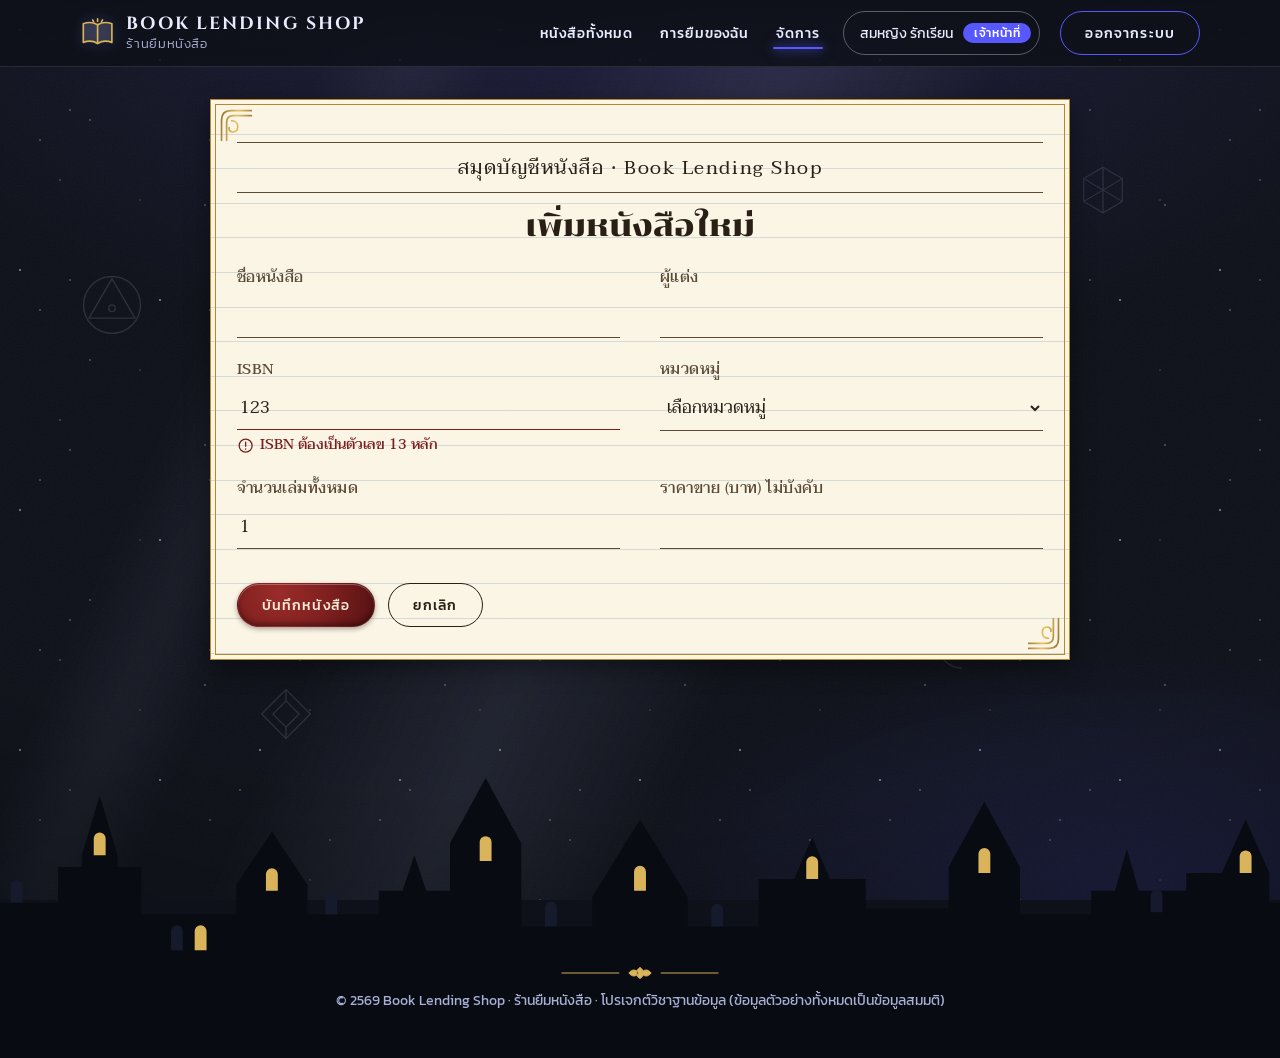
==== commit 2df9c6a0: "fix: audit fixes for prototype, schema seed and README - Prototype forms keep POST but a data-demo-n" ====
--- a/prototype/book-form.html
+++ b/prototype/book-form.html
@@ -6,7 +6,7 @@
   <title>เพิ่มหนังสือใหม่ | Book Lending Shop</title>
   <link rel="preconnect" href="https://fonts.googleapis.com">
   <link rel="preconnect" href="https://fonts.gstatic.com" crossorigin>
-  <link href="https://fonts.googleapis.com/css2?family=Charm:wght@400;700&amp;family=Chonburi&amp;family=Cinzel:wght@500;700&amp;family=IM+Fell+English:ital@0;1&amp;family=IM+Fell+English+SC&amp;family=Kanit:wght@300;400;500&amp;family=Special+Elite&amp;family=Taviraj:wght@400;500&amp;display=swap" rel="stylesheet">
+  <link href="https://fonts.googleapis.com/css2?family=Charm:wght@400;700&amp;family=Chonburi&amp;family=Cinzel:wght@500;700&amp;family=IM+Fell+English+SC&amp;family=Kanit:wght@300;400;500&amp;family=Special+Elite&amp;family=Taviraj:wght@400;500&amp;display=swap" rel="stylesheet">
   <link rel="stylesheet" href="../assets/css/style.css">
 </head>
 <body>
@@ -51,7 +51,8 @@
     <section class="ledger paper frame" aria-labelledby="bf-title">
       <p class="card-head"><span>สมุดบัญชีหนังสือ</span> &middot; <span>Book Lending Shop</span></p>
       <h1 id="bf-title">เพิ่มหนังสือใหม่</h1>
-      <form action="book-form.html" method="post">
+      <!-- ต้นแบบ: JS ดัก submit แล้วไปหน้า data-demo-next (ไม่ส่งข้อมูลไปไหน) / เวอร์ชัน PHP: ลบ data-demo-next แล้วให้ action ชี้ไฟล์ .php -->
+      <form action="book-form.html" method="post" data-demo-next="index.html">
         <input type="hidden" name="csrf_token" value="CSRF_TOKEN_HERE">
         <div class="cols">
           <div class="field">
--- a/assets/css/style.css
+++ b/assets/css/style.css
@@ -15,15 +15,22 @@
   --crimson: #7b1e1e; --crimson-tint: #f3dcd2; --forest: #1f4a3a; --navy: #1b2a44; --rule-blue: #9fb0c4;
   --gold-paper: #b8892b; /* เส้นตกแต่งบนกระดาษเท่านั้น ห้ามใช้เป็นตัวอักษร */
   --gold-foil: linear-gradient(100deg, #8a6420, #e7c46a 50%, #8a6420);
+  /* แสงอุ่นในร้าน (ตัดกับฉากกลางคืนสีเย็น) */
+  --amber: #f2b35b; --amber-soft: #ffcf85;
+  /* จังหวะการเคลื่อนไหว: ใช้เส้นโค้งเดียว กับ 3 ระดับเวลา ทั้งเว็บ */
+  --ease-out: cubic-bezier(.22, 1, .36, 1); --t-fast: 180ms; --t-mid: 320ms; --t-slow: 600ms;
+  /* ระยะห่าง (spacing) และขนาดหัวข้อ */
+  --s-1: .25rem; --s-2: .5rem; --s-3: 1rem; --s-4: 1.5rem; --s-5: 2.5rem; --s-6: 4rem;
+  --fs-h2: clamp(1.9rem, 4.2vw, 2.8rem);
   /* ฟอนต์ */
   --f-ui: "Kanit", sans-serif;
   --f-head: "Chonburi", serif;
   --f-latin: "Cinzel", serif;
-  --f-display: "IM Fell English", "Chonburi", serif;
   --f-sc: "IM Fell English SC", "Taviraj", serif;
   --f-paper: "Taviraj", serif;
   --f-hand: "Charm", "Taviraj", cursive;
   --f-type: "Special Elite", "Taviraj", monospace;
+  --grain: url("data:image/svg+xml,%3Csvg xmlns='http://www.w3.org/2000/svg' width='160' height='160'%3E%3Cfilter id='g'%3E%3CfeTurbulence type='fractalNoise' baseFrequency='.9' numOctaves='2' stitchTiles='stitch'/%3E%3CfeColorMatrix values='0 0 0 0 1 0 0 0 0 1 0 0 0 0 1 0 0 0 .6 0'/%3E%3C/filter%3E%3Crect width='160' height='160' filter='url(%23g)'/%3E%3C/svg%3E");
   --noise: url("data:image/svg+xml,%3Csvg xmlns='http://www.w3.org/2000/svg' width='120' height='120'%3E%3Cfilter id='n'%3E%3CfeTurbulence type='fractalNoise' baseFrequency='.8' numOctaves='2'/%3E%3CfeColorMatrix values='0 0 0 0 .35 0 0 0 0 .25 0 0 0 0 .1 0 0 0 .5 0'/%3E%3C/filter%3E%3Crect width='120' height='120' filter='url(%23n)' opacity='.3'/%3E%3C/svg%3E");
   --corner: url("data:image/svg+xml,%3Csvg xmlns='http://www.w3.org/2000/svg' viewBox='0 0 40 40'%3E%3Cpath d='M3 38V14Q3 3 14 3H38M9 38V17Q9 9 17 9H38M15 15q7 0 7 7t-7 6q-4-1-3-5' fill='none' stroke='%23000' stroke-width='2' stroke-linecap='round'/%3E%3C/svg%3E");
 }
@@ -39,7 +46,7 @@
 a { color: var(--link); text-underline-offset: 3px; }
 a:hover { color: #fff; }
 .icon { width: 1.2em; height: 1.2em; fill: none; stroke: currentColor; stroke-width: 1.8; stroke-linecap: round; stroke-linejoin: round; flex: none; }
-:focus-visible { outline: 2px solid var(--violet); outline-offset: 3px; }
+:focus-visible { outline: 2px solid var(--violet); outline-offset: 3px; transition: outline-offset var(--t-fast) var(--ease-out); }
 .skip-link { position: absolute; left: .5rem; top: -4rem; background: var(--moon); color: var(--night); padding: .6rem 1rem; z-index: 100; border-radius: 30px; }
 .skip-link:focus { top: .5rem; }
 .typed { font-family: var(--f-type); }
@@ -59,10 +66,13 @@
   background: linear-gradient(90deg, transparent, rgba(190, 200, 255, .09) 50%, transparent); }
 .moonbeam::after { content: ""; position: absolute; inset: 0 auto 0 -60%; width: 40%; background: linear-gradient(90deg, transparent, rgba(190, 200, 255, .05) 50%, transparent); }
 .mote { position: absolute; left: var(--x); bottom: -10px; width: var(--s); height: var(--s); border-radius: 50%; background: var(--moon); box-shadow: 0 0 6px var(--moon); opacity: 0; animation: mote var(--t) linear infinite; animation-delay: var(--d); }
+/* เกรนฟิล์มบางๆ + วิกเนตต์ทับฉากกลางคืน (ชั้นเดียวกับ .atmos จึงไม่บังเนื้อหา) */
+.atmos::after { content: ""; position: absolute; inset: 0; opacity: .06; background: var(--grain); }
+.atmos::before { content: ""; position: absolute; inset: 0; z-index: 1; background: radial-gradient(ellipse 120% 90% at 50% 40%, transparent 55%, rgba(5, 6, 12, .55)); }
 .rune { position: absolute; left: var(--x); top: var(--y); width: var(--s); height: var(--s); fill: none; stroke: var(--silver); stroke-width: 1.3; opacity: .15; animation: rune-drift 70s ease-in-out infinite alternate; }
 
 /* ----- 4) หัวเว็บ: แถบโปร่งเกือบทึบ ติดบนสุด ----- */
-.site-header { position: sticky; top: 0; z-index: 20; border-bottom: 1px solid rgba(201, 205, 224, .14); background: linear-gradient(180deg, rgba(14, 17, 25, .95), rgba(14, 17, 25, .6)); -webkit-backdrop-filter: blur(8px); backdrop-filter: blur(8px); }
+.site-header { position: sticky; top: 0; z-index: 20; border-bottom: 1px solid rgba(201, 205, 224, .14); background: linear-gradient(180deg, rgba(14, 17, 25, .97), rgba(14, 17, 25, .88)); } /* ไม่ใช้ backdrop-filter: เบลอทุกเฟรมทับฉากที่ขยับ ทำให้หน่วง */
 .nav-bar { position: relative; display: flex; align-items: center; justify-content: space-between; gap: .5rem 1rem; padding-block: .7rem; }
 .logo { display: flex; align-items: center; gap: .7rem; min-height: 44px; text-decoration: none; color: var(--moon); }
 .logo-mark { width: 2.2rem; height: 2.2rem; fill: rgba(232, 236, 255, .14); stroke: var(--gold); stroke-width: 1.5; stroke-linecap: round; stroke-linejoin: round; filter: drop-shadow(0 0 7px var(--violet-glow)); }
@@ -77,7 +87,7 @@
 .nav-toggle { display: none; min-width: 44px; min-height: 44px; align-items: center; justify-content: center; color: var(--moon); background: transparent; border: 1px solid var(--violet); border-radius: 30px; cursor: pointer; }
 
 /* ----- 5) ปุ่ม: เม็ดยาสีม่วง (หลัก) และเส้นขอบม่วง (รอง) ----- */
-.btn { display: inline-flex; align-items: center; justify-content: center; gap: .5rem; min-height: 44px; padding: .5rem 1.5rem; font: 500 .9rem var(--f-ui); letter-spacing: .08em; text-transform: uppercase; white-space: nowrap; text-decoration: none; border-radius: 30px; border: 1.5px solid transparent; cursor: pointer; transition: transform .2s, box-shadow .2s, background .2s; }
+.btn { display: inline-flex; align-items: center; justify-content: center; gap: .5rem; min-height: 44px; padding: .5rem 1.5rem; font: 500 .9rem var(--f-ui); letter-spacing: .08em; text-transform: uppercase; white-space: nowrap; text-decoration: none; border-radius: 30px; border: 1.5px solid transparent; cursor: pointer; transition: transform var(--t-fast) var(--ease-out), box-shadow var(--t-fast), background var(--t-fast); }
 .btn:hover { transform: translateY(-1px); }
 .btn-primary { color: #fff; background: var(--violet); border-color: var(--violet); }
 .btn-primary:hover { color: #fff; box-shadow: 0 0 0 3px rgba(87, 88, 255, .25), 0 0 22px var(--violet-glow); }
@@ -137,78 +147,195 @@
 .stamp--ok { color: var(--forest); } .stamp--out { color: var(--ink); } .stamp--late { color: var(--crimson); } .stamp--soon { color: var(--navy); }
 .count { font-size: .9rem; color: var(--ink-soft); }
 
-/* ----- 10) หน้าแรก: ฮีโร่ (หน้าต่างโค้งแหลม พระจันทร์ เทียนลอย) ----- */
-.hero { display: grid; grid-template-columns: 1.1fr .9fr; gap: 2rem; align-items: center; padding-block: 2.5rem 1.5rem; }
-.hero h1 { margin: .2rem 0 .8rem; line-height: 1.25; color: var(--moon); text-shadow: 0 0 18px var(--violet-glow), 0 0 44px rgba(120, 120, 255, .3); animation: glow 6s ease-in-out infinite alternate; }
-.h1-latin { display: block; font: 700 clamp(2rem, 5vw, 3.4rem)/1.15 var(--f-latin); letter-spacing: .08em; text-transform: uppercase; }
-.h1-th { display: block; margin-top: .3rem; font: 400 clamp(1.6rem, 3.6vw, 2.4rem)/1.3 var(--f-head); color: var(--silver); }
-.tagline { max-width: 34ch; font-size: 1.15rem; font-weight: 300; color: var(--mist); }
-.hero-window { position: relative; width: min(100%, 340px); margin-inline: auto; }
-.hero-window .window { display: block; width: 100%; height: auto; filter: drop-shadow(0 0 30px rgba(120, 120, 255, .35)); }
-.candle { position: absolute; left: var(--x); bottom: var(--b); width: 10px; height: var(--h); border-radius: 2px; background: linear-gradient(90deg, #cdbf98, #fff6dc 50%, #cdbf98); box-shadow: 0 6px 14px rgba(0, 0, 0, .5); animation: float 6s ease-in-out infinite alternate; animation-delay: var(--d); }
-.candle i { position: absolute; left: 50%; top: -17px; width: 11px; height: 18px; transform: translateX(-50%); border-radius: 50% 50% 50% 50% / 62% 62% 38% 38%; background: radial-gradient(ellipse at 50% 70%, #fff6c8 10%, #ffbd45 50%, rgba(255, 140, 30, 0) 75%); box-shadow: 0 0 16px 5px rgba(255, 180, 60, .45); animation: flicker .9s ease-in-out infinite alternate; }
-.ask { display: grid; grid-template-columns: 1.5fr 1fr auto; gap: 1rem 1.2rem; align-items: end; margin: 1rem 0 4rem; padding: 1.4rem 1.8rem 1.8rem; }
+/* ----- 10) หน้าแรก: ร้านหนังสือเวทมนตร์ยามค่ำ (หน้าร้าน ป้ายแขวน แสงตะเกียง) ----- */
+.hero { padding-block: var(--s-4) var(--s-2); }
+.shop { position: relative; max-width: 1000px; margin-inline: auto; container-type: inline-size; }
+.facade { position: relative; font-size: max(1.6cqw, 6.5px); /* ชิ้นส่วนหน้าร้านวัดเป็น em ทั้งหมด จึงย่อตามความกว้างร้าน */
+  background: repeating-linear-gradient(90deg, rgba(0, 0, 0, .25) 0 .15em, transparent .15em 3.4em), linear-gradient(180deg, #2a1a10, #1b0f08);
+  transform: translateY(calc(var(--sy, 0) * .04px)); }
+.px-roofs { position: absolute; left: -4%; top: -9%; z-index: 0; width: 108%; height: 16%; fill: #171b34; transform: translateY(calc(var(--sy, 0) * -.1px)); }
+.px-roofs .win { fill: var(--amber); opacity: .55; }
+.facade::before, .facade::after { content: ""; position: absolute; top: 8.9em; bottom: 0; width: 2.2em; background: repeating-linear-gradient(180deg, rgba(0, 0, 0, .22) 0 .2em, transparent .2em 2em), linear-gradient(90deg, #24160d, #5a3a22 45%, #24160d); }
+.facade::before { left: 0; } .facade::after { right: 0; }
+.roof { position: relative; z-index: 2; }
+.roof::before, .roof::after { content: ""; position: absolute; top: -.9em; width: 1.4em; height: 1.4em; border-radius: 50%; background: radial-gradient(circle at 35% 30%, #ffe3a0, var(--gold-paper) 60%, #6b4a14); }
+.roof::before { left: 1.2%; } .roof::after { right: 1.2%; }
+.fascia { position: relative; height: 3.4em; border-radius: .6em .6em 0 0; background: linear-gradient(180deg, #6b4527, var(--wood-1) 55%, var(--wood-2)); box-shadow: inset 0 .2em 0 rgba(255, 214, 160, .35); }
+.fascia::before { content: ""; position: absolute; inset: .9em 2% auto; height: 1.5em; border-block: 1px solid rgba(217, 180, 90, .6); background: repeating-linear-gradient(90deg, rgba(217, 180, 90, .5) 0 .4em, transparent .4em 1.2em); }
+.awning { position: relative; height: 3em; background: linear-gradient(180deg, rgba(0, 0, 0, .4), transparent 45%, rgba(0, 0, 0, .2)), repeating-linear-gradient(90deg, #7b2a3a 0 5em, #9a8456 5em 10em); }
+.awning::after { content: ""; position: absolute; top: 100%; left: 0; right: 0; height: 2.5em; filter: drop-shadow(0 .4em .4em rgba(0, 0, 0, .45));
+  background: radial-gradient(circle at 2.5em 0, #7b2a3a 2.4em, transparent 2.5em) 0 0 / 10em 2.5em repeat-x, radial-gradient(circle at 7.5em 0, #9a8456 2.4em, transparent 2.5em) 0 0 / 10em 2.5em repeat-x; }
+
+/* ป้ายร้านแขวนด้วยโซ่สองเส้น แกว่งรอบจุดบนสุด (transform-origin: top) */
+.sign { position: absolute; z-index: 4; top: 7.6em; left: 50%; transform: translate(-50%, calc(var(--sy, 0) * .1px)); }
+.sign-swing { position: relative; width: min(25rem, 76vw); padding-top: 1.8rem; transform-origin: 50% 0; animation: swing 6s ease-in-out infinite alternate; }
+.sign:hover .sign-swing { --sw: 5deg; animation-duration: 1.8s; }
+.chain { position: absolute; top: 0; width: 4px; height: 2.4rem; border-radius: 2px; background: repeating-linear-gradient(180deg, var(--gold) 0 4px, #6b4a14 4px 6px); }
+.chain:first-child { left: 16%; } .chain:nth-child(2) { right: 16%; }
+.board { position: relative; padding: var(--s-2) var(--s-3) var(--s-3); text-align: center; border-radius: 10px; border: 1px solid var(--gold); box-shadow: 0 0 0 3px #24160d, 0 14px 24px -6px rgba(0, 0, 0, .7), inset 0 0 18px rgba(0, 0, 0, .45);
+  background: repeating-linear-gradient(90deg, rgba(0, 0, 0, .14) 0 2px, transparent 2px 10px), linear-gradient(180deg, #5a3a22, var(--wood-1) 60%, var(--wood-2)); }
+.board .eyebrow { margin: 0; font-size: .7rem; }
+.board h1 { margin: .1rem 0 0; line-height: 1.15; color: #f3e2a8; text-shadow: 0 0 16px rgba(242, 179, 91, .55); }
+.h1-latin { display: block; font: 700 clamp(1.25rem, 3.4vw, 2.3rem)/1.1 var(--f-latin); letter-spacing: .08em; text-transform: uppercase; }
+.h1-th { display: block; margin-top: .15rem; font: 400 clamp(1.05rem, 2.4vw, 1.5rem)/1.3 var(--f-head); color: var(--amber-soft); }
+
+.front { position: relative; z-index: 1; display: grid; grid-template-columns: minmax(0, 1fr) 22%; gap: 3em; align-items: end; padding: 2.4em 3.4em 0; }
+.shop-window { position: relative; height: 25em; overflow: hidden; border: .8em solid #5a3a22; border-bottom-width: 1.2em; border-radius: .5em .5em 0 0;
+  box-shadow: 0 0 0 .2em #24160d, 0 0 0 .3em rgba(217, 180, 90, .55), 0 0 4em rgba(242, 179, 91, .4), inset 0 0 3em rgba(80, 40, 0, .55);
+  background: radial-gradient(ellipse 70% 80% at 50% 100%, var(--amber-soft), var(--amber) 35%, #a8661f 70%, #5a3210); }
+.win-back { position: absolute; inset: 0; background: repeating-linear-gradient(90deg, rgba(90, 40, 0, .12) 0 .2em, transparent .2em 3em); }
+.win-floor { position: absolute; left: 0; right: 0; bottom: 0; height: 3.6em; background: repeating-linear-gradient(90deg, rgba(0, 0, 0, .14) 0 .15em, transparent .15em 3em), linear-gradient(180deg, #8a5a31, #4a2d19); box-shadow: inset 0 .3em 0 rgba(255, 214, 160, .4); }
+.display { position: absolute; left: 0; right: 0; bottom: 3.4em; display: flex; align-items: flex-end; justify-content: space-around; padding-inline: 1.5em; }
+.mini { position: relative; display: grid; place-items: center; width: calc(6.2em * var(--k, 1)); aspect-ratio: 2 / 3; transform: rotate(var(--r, 0deg)); border-radius: .15em .3em .3em .15em; outline: 1px solid rgba(231, 196, 106, .6); outline-offset: -.5em;
+  background: linear-gradient(90deg, rgba(0, 0, 0, .5), rgba(255, 255, 255, .12) 8%, transparent 16%), var(--noise), var(--c); box-shadow: 0 .6em .8em -.2em rgba(40, 15, 0, .6); }
+.mini::after { content: ""; position: absolute; bottom: -.9em; left: 50%; z-index: -1; width: 46%; height: 1.2em; transform: translateX(-50%); background: linear-gradient(#6b4527, #3a2416); clip-path: polygon(15% 0, 85% 0, 100% 100%, 0 100%); }
+.mini .emb { width: 46%; height: auto; aspect-ratio: 1; stroke-width: 2.4; }
+.stack { display: flex; flex-direction: column; gap: .12em; align-self: flex-end; }
+.stack i { display: block; width: var(--w); height: 1.3em; margin-left: var(--o, 0); border-radius: .2em; border-bottom: .3em solid #e8dcc0; background: linear-gradient(180deg, rgba(255, 255, 255, .18), transparent 45%), var(--c); box-shadow: 0 .15em .3em rgba(40, 15, 0, .5); }
+.win-lantern { position: absolute; top: 0; left: var(--x); width: 3em; transform-origin: 50% 0; animation: sway 5s ease-in-out infinite alternate; animation-delay: var(--d); will-change: transform; }
+.win-lantern svg, .lantern svg { display: block; width: 100%; height: auto; }
+.ln { stroke: #6b4a14; stroke-width: 1.5; fill: none; }
+.lg { fill: var(--gold); stroke: #6b4a14; stroke-width: .8; }
+.lg-glass { fill: rgba(255, 207, 133, .55); }
+.lf { fill: #fff1c4; transform-box: fill-box; transform-origin: 50% 100%; animation: flame 1s ease-in-out infinite alternate; }
+.mullion { position: absolute; background: linear-gradient(90deg, #24160d, #5a3a22 50%, #24160d); opacity: .9; }
+.mullion--v { top: 0; bottom: 0; left: var(--x); width: .45em; }
+.mullion--h { left: 0; right: 0; top: 22%; height: .45em; background: linear-gradient(180deg, #24160d, #5a3a22 50%, #24160d); }
+.shop-window::after { content: ""; position: absolute; top: -10%; bottom: -10%; left: 16%; width: 14%; transform: skewX(-18deg); pointer-events: none;
+  background: linear-gradient(90deg, rgba(255, 255, 255, .15) 0 55%, transparent 55% 70%, rgba(255, 255, 255, .08) 70%); }
+
+.door { position: relative; display: block; height: 22em; border: .8em solid #5a3a22; border-bottom: 0; border-radius: 7em 7em 0 0; text-decoration: none;
+  box-shadow: 0 0 0 .2em #24160d, 0 0 0 .3em rgba(217, 180, 90, .5), inset 0 0 2em rgba(0, 0, 0, .6);
+  background: repeating-linear-gradient(90deg, rgba(0, 0, 0, .28) 0 .12em, transparent .12em 2.6em), linear-gradient(180deg, #4a2d19, #2a1a10); }
+.door::before { content: ""; position: absolute; top: 3.4em; left: 50%; width: 6em; height: 6em; margin-left: -3em; border-radius: 50%; box-shadow: 0 0 2em rgba(242, 179, 91, .7), 0 0 0 .4em #24160d, 0 0 0 .5em rgba(217, 180, 90, .6);
+  background: radial-gradient(circle at 50% 70%, var(--amber-soft), var(--amber) 55%, #a8661f); }
+.door::after { content: ""; position: absolute; top: 56%; right: 1em; width: 1.1em; height: 1.1em; border-radius: 50%; background: radial-gradient(circle at 35% 30%, #ffe3a0, var(--gold-paper) 60%, #6b4a14); box-shadow: 0 .2em .3em rgba(0, 0, 0, .6); }
+.door-inset { position: absolute; left: 14%; right: 14%; bottom: 2em; height: 7em; border: .25em solid rgba(0, 0, 0, .35); box-shadow: inset 0 0 1em rgba(0, 0, 0, .5); }
+.bell { position: absolute; top: -5.4em; left: 50%; width: 3em; margin-left: -1.5em; transform-origin: 50% 0; }
+.ting { position: absolute; top: -6em; left: 58%; font: 700 1.4rem/1 var(--f-hand); color: var(--amber-soft); text-shadow: 0 0 10px rgba(242, 179, 91, .8); opacity: 0; pointer-events: none; }
+.door:hover .bell, .door:focus-visible .bell { animation: ring 1s ease-in-out; }
+.door:hover .ting, .door:focus-visible .ting { animation: ting 1.4s var(--ease-out); }
+.step { position: relative; height: 1.8em; border-radius: 0 0 .3em .3em; background: linear-gradient(180deg, #6a6f92, #3a3f66 40%, #232846); box-shadow: 0 1em 2em -.5em rgba(0, 0, 0, .7), inset 0 .15em 0 rgba(255, 255, 255, .2); }
+.step::before { content: ""; position: absolute; left: 6%; width: 64%; top: 0; height: 100%; background: linear-gradient(180deg, rgba(242, 179, 91, .55), transparent); }
+/* "Lumos": แสงอุ่นตามเคอร์เซอร์ (JS ตั้ง --mx/--my และ class is-lit เฉพาะเมาส์) */
+/* แสงตามเมาส์: วงกลมขนาดคงที่ เลื่อนด้วย transform (ไม่ต้องวาดใหม่ทั้งร้านทุกครั้งที่ขยับเมาส์) */
+.shop::after { content: ""; position: absolute; left: 0; top: 0; width: 22rem; height: 22rem; z-index: 5; pointer-events: none; opacity: 0; transition: opacity var(--t-mid) var(--ease-out); will-change: transform;
+  transform: translate(calc(var(--mx, 50%) - 11rem), calc(var(--my, 40%) - 11rem));
+  background: radial-gradient(circle closest-side, rgba(255, 207, 133, .26), rgba(242, 179, 91, .08) 65%, transparent); }
+.shop.is-lit::after { opacity: 1; }
+.tagline { max-width: 40ch; margin: var(--s-4) auto 0; font-size: clamp(1.05rem, 1.6vw, 1.25rem); font-weight: 300; text-align: center; color: var(--mist); }
+.ask { display: grid; grid-template-columns: 1.5fr 1fr auto; gap: 1rem 1.2rem; align-items: end; margin: var(--s-4) 0 var(--s-6); padding: 1.4rem 1.8rem 1.8rem; }
 .ask .eyebrow { grid-column: 1 / -1; margin: 0; }
 .ask .field { margin: 0; }
 .ask input, .ask select { box-shadow: 0 0 14px rgba(87, 88, 255, .28); }
 
-/* ----- 11) ชั้นหนังสือ ----- */
-.section-head { margin: 0 0 2.5rem; text-align: center; }
-.section-head h2 { margin: 0; font-size: clamp(1.8rem, 4vw, 2.5rem); text-shadow: 0 0 20px var(--violet-glow); }
-.scroll-hint { display: none; margin: .4rem 0 0; font-size: .8rem; color: var(--mist); }
-.shelf-block { display: grid; grid-template-columns: minmax(200px, 260px) minmax(0, 1fr); gap: 1rem 2rem; align-items: end; margin-bottom: 4.5rem; }
-.shelf-head { padding-bottom: 1.6rem; }
-.shelf-head h2 { margin: .8rem 0 .3rem; font-size: 1.7rem; }
-.shelf-head p { margin: 0; color: var(--mist); font-size: .9rem; }
-.shelf { position: relative; border-radius: 4px 4px 0 0; box-shadow: inset 0 14px 26px rgba(0, 0, 0, .65);
-  background: linear-gradient(90deg, rgba(0, 0, 0, .5), transparent 7%, transparent 93%, rgba(0, 0, 0, .5)), repeating-linear-gradient(90deg, rgba(255, 255, 255, .016) 0 2px, transparent 2px 7px), linear-gradient(180deg, #120b07, #1f130b); }
-.shelf-scroll { overflow-x: auto; padding: 32px 16px 0; scroll-snap-type: x proximity; scrollbar-width: thin; scrollbar-color: rgba(120, 120, 255, .55) transparent; }
-.books { list-style: none; margin: 0; padding: 0; display: flex; align-items: flex-end; gap: 5px; width: max-content; min-width: 100%; }
-.books li { flex: none; scroll-snap-align: start; }
-.plank { position: relative; height: 22px; margin-inline: -8px; border-radius: 3px; box-shadow: inset 0 2px 0 rgba(255, 214, 160, .3), 0 16px 20px -6px rgba(0, 0, 0, .75);
-  background: repeating-linear-gradient(90deg, rgba(0, 0, 0, .08) 0 3px, transparent 3px 11px), linear-gradient(180deg, #6b4527, #4a2d19 18%, var(--wood-1) 60%, var(--wood-2)); }
-.plank::before, .plank::after { content: ""; position: absolute; top: 100%; left: 8px; width: 34px; height: 26px; background: linear-gradient(135deg, var(--wood-1), var(--wood-2)); clip-path: polygon(0 0, 100% 0, 0 100%); }
-.plank::after { left: auto; right: 8px; transform: scaleX(-1); }
-.spine { --w: 52px; --h: 200px; --c: #3b1f3a; --tilt: 0deg; --lift: 0px;
-  position: relative; display: block; width: var(--w); height: var(--h); padding: 0; border: 0; border-radius: 3px 3px 1px 1px; cursor: pointer; color: #f3e2a8;
-  transform: rotate(var(--tilt)) translateY(var(--lift)); transform-origin: bottom left; transition: transform .25s ease, box-shadow .25s;
-  box-shadow: inset 0 0 0 1px rgba(255, 255, 255, .07), 3px 0 6px rgba(0, 0, 0, .5);
-  background: linear-gradient(var(--gold), var(--gold)) 0 12px / 100% 2px no-repeat, linear-gradient(var(--gold), var(--gold)) 0 18px / 100% 1px no-repeat,
-    linear-gradient(var(--gold), var(--gold)) 0 calc(100% - 14px) / 100% 2px no-repeat, linear-gradient(var(--gold), var(--gold)) 0 calc(100% - 20px) / 100% 1px no-repeat,
-    linear-gradient(90deg, rgba(0, 0, 0, .5), transparent 20%, rgba(255, 255, 255, .1) 42%, transparent 62%, rgba(0, 0, 0, .45)), var(--noise), var(--c); }
-.spine:hover, .spine:focus-visible { --lift: -14px; z-index: 3; box-shadow: inset 0 0 0 1px rgba(255, 255, 255, .15), 0 0 20px var(--violet-glow), 0 -4px 14px rgba(217, 180, 90, .4); }
-.spine.lean-l { --tilt: -7deg; margin-inline: 4px 14px; }
-.spine.lean-r { --tilt: 6deg; transform-origin: bottom right; margin-inline: 16px 2px; }
-.s-title { position: absolute; top: 26px; left: 0; right: 0; margin-inline: auto; width: fit-content; max-height: calc(var(--h) - 100px); overflow: hidden; text-overflow: ellipsis; white-space: nowrap;
-  writing-mode: vertical-rl; font: 500 .82rem/1.2 var(--f-ui); letter-spacing: .05em; color: #f3e2a8; text-shadow: 0 1px 1px rgba(0, 0, 0, .6); }
-.s-init { position: absolute; left: 50%; bottom: 26px; transform: translateX(-50%); display: grid; place-items: center; width: 20px; height: 20px; border: 1px solid var(--gold); border-radius: 50%; font: 600 .65rem var(--f-ui); color: #f3e2a8; }
-.spine::after { content: attr(data-title); position: absolute; left: 50%; bottom: calc(100% + 12px); z-index: 5; width: max-content; max-width: 15rem; padding: .3rem .9rem; transform: translateX(-50%) rotate(calc(var(--tilt) * -1));
-  font: 400 .8rem/1.4 var(--f-ui); color: var(--moon); background: rgba(22, 26, 43, .97); border: 1px solid var(--silver); border-radius: 30px; opacity: 0; pointer-events: none; transition: opacity .2s; }
-.spine:hover::after, .spine:focus-visible::after { opacity: 1; }
-.spine.is-out::before { content: ""; position: absolute; inset: 0; border-radius: inherit; background: rgba(8, 10, 20, .3); }
-.ribbon { position: absolute; top: -4px; right: 6px; z-index: 2; padding: 3px 6px 10px; font: 500 .7rem/1 var(--f-ui); color: #fff; background: #8f1f1f; clip-path: polygon(0 0, 100% 0, 100% 100%, 50% 82%, 0 100%); }
-.spine.is-wiggle { animation: wiggle 1.1s ease-in-out; }
-.decor { align-self: flex-end; margin-inline: 8px; }
-.decor svg { display: block; width: 40px; height: auto; }
-.flame { transform-box: fill-box; transform-origin: 50% 100%; animation: flame 1s ease-in-out infinite alternate; }
+/* ----- 11) ป้ายหมวดแขวน + ชั้นวางโชว์ปก ----- */
+.section-head { margin: 0 0 var(--s-5); text-align: center; }
+.section-head h2 { margin: 0; font-size: var(--fs-h2); letter-spacing: -.01em; text-shadow: 0 0 20px var(--violet-glow); }
+.sign-rail { position: relative; display: flex; flex-wrap: wrap; justify-content: center; gap: 1.2rem .9rem; padding: 1.5rem 1rem 2.2rem; }
+.sign-rail::before { content: ""; position: absolute; left: 0; right: 0; top: .2rem; height: 10px; border-radius: 5px; background: linear-gradient(180deg, #8a5a31, #4a2d19 60%, #2a1a10); box-shadow: 0 4px 8px -2px rgba(0, 0, 0, .6); }
+.sign-tab { --drop: 0px; position: relative; min-height: 44px; padding: .45rem 1.1rem; font: 500 .95rem var(--f-ui); color: #f3e2a8; cursor: pointer; transform: translateY(var(--drop)); transform-origin: 50% -1.3rem;
+  border: 1px solid rgba(217, 180, 90, .55); border-radius: 6px; background: linear-gradient(180deg, #5a3a22, #3a2416); box-shadow: 0 6px 10px -4px rgba(0, 0, 0, .7);
+  transition: transform var(--t-mid) var(--ease-out), box-shadow var(--t-mid) var(--ease-out), background var(--t-mid); }
+.sign-tab::before, .sign-tab::after { content: ""; position: absolute; left: 22%; top: calc(-1.3rem - var(--drop)); width: 2px; height: calc(1.3rem + var(--drop)); background: #c9a24f; }
+.sign-tab::after { left: auto; right: 22%; }
+.sign-tab:hover { animation: tab-swing 1s ease-in-out; }
+.sign-tab[aria-pressed="true"] { --drop: 14px; color: var(--night); background: linear-gradient(180deg, var(--amber-soft), var(--amber)); box-shadow: 0 0 24px rgba(242, 179, 91, .6), 0 6px 10px -4px rgba(0, 0, 0, .7); }
+.shelf-status { min-height: 1.7rem; margin: 0 0 var(--s-4); text-align: center; color: var(--mist); }
+.shelf-status.is-empty { padding-block: var(--s-3); font: 700 1.6rem/1.3 var(--f-hand); color: var(--amber-soft); }
+
+.shelf-row { position: relative; margin-bottom: var(--s-6); padding: 4.8rem 1rem 0; border: solid #4a2d19; border-width: 12px 10px 0; border-radius: 8px 8px 0 0;
+  background: radial-gradient(ellipse 18rem 12rem at 34% 0, rgba(255, 190, 100, .3), transparent 70%), radial-gradient(ellipse 18rem 12rem at 62% 0, rgba(255, 190, 100, .26), transparent 70%), radial-gradient(ellipse 18rem 12rem at 90% 0, rgba(255, 190, 100, .3), transparent 70%),
+    repeating-linear-gradient(90deg, rgba(0, 0, 0, .35) 0 2px, transparent 2px 64px), linear-gradient(180deg, #34200f, #24160d);
+  box-shadow: inset 0 2rem 3rem -1rem rgba(0, 0, 0, .55), 0 24px 30px -14px rgba(0, 0, 0, .7); }
+.shelf-head { position: absolute; top: 1.1rem; left: 1.2rem; }
+.shelf-head h2 { margin: 0; font-size: clamp(1.25rem, 2.4vw, 1.7rem); color: #f3e2a8; }
+.row-count { margin: 0; font-size: .85rem; color: #e8d9b5; }
+.lantern { position: absolute; top: 0; left: var(--x); width: 2rem; transform-origin: 50% 0; animation: sway 5s ease-in-out infinite alternate; animation-delay: var(--d); will-change: transform; }
+/* แสงโคม: วงไล่สีนิ่งๆ แกว่งไปพร้อมโคม (แทน drop-shadow ที่ต้องคำนวณใหม่ทุกเฟรม) */
+.lantern::before, .win-lantern::before { content: ""; position: absolute; left: 50%; top: 55%; width: 5em; height: 5em; margin: -2.5em 0 0 -2.5em; border-radius: 50%; z-index: -1; background: radial-gradient(circle closest-side, rgba(255, 196, 110, .45), transparent); }
+.lantern .lf { animation: none; } /* เปลวไฟกะพริบเฉพาะโคมในตู้กระจก 2 ดวง */
+.books { list-style: none; margin: 0; padding: 0; display: grid; grid-template-columns: repeat(6, minmax(0, 1fr)); }
+.books li { position: relative; container-type: inline-size; padding: 2.1rem 10px 40px; animation: pop var(--t-mid) var(--ease-out); transition: opacity var(--t-fast), transform var(--t-slow) var(--ease-out) calc(var(--i, 0) * 60ms); }
+.books li[hidden] { display: none; }
+.books li.is-leaving { opacity: 0; transform: scale(.85); transition: opacity var(--t-fast), transform var(--t-fast); }
+.books li::after { content: ""; position: absolute; left: 0; right: 0; bottom: 0; z-index: 0; height: 54px;
+  background: repeating-linear-gradient(90deg, rgba(0, 0, 0, .09) 0 1px, transparent 1px 9px),
+    linear-gradient(180deg, #4a2d19 0, #7a4f2c 12px, #6b4527 38px, #9a6a3c 38px, #5a3a20 40px, #3a2416 41px, var(--wood-2) 100%); }
+.book { --c: #3b1f3a; --rx: 0deg; --ry: 0deg; --lift: 0px;
+  position: relative; z-index: 1; display: block; width: 100%; aspect-ratio: 2 / 3; padding: 0; border: 0; background: none; cursor: pointer; color: #f3e2a8; font: 500 14px/1.25 var(--f-ui);
+  transform-style: preserve-3d; transform: perspective(700px) translateY(var(--lift)) rotateX(var(--rx)) rotateY(var(--ry)); transition: transform var(--t-mid) var(--ease-out); }
+.book:hover, .book:focus-visible { --lift: -8px; z-index: 3; }
+.pages { position: absolute; inset: 3px 0 0 3px; border-radius: 0 3px 3px 0; box-shadow: 0 12px 12px -6px rgba(0, 0, 0, .7);
+  background: linear-gradient(90deg, #d8c497, #f4ead5 14%) , repeating-linear-gradient(180deg, transparent 0 14px, rgba(91, 74, 54, .3) 14px 15px); background-blend-mode: normal; }
+.pages::after { content: ""; position: absolute; top: 0; right: 0; bottom: 0; width: 5px; border-radius: 0 3px 3px 0; background: repeating-linear-gradient(180deg, #f1e6c8 0 1px, #cdbb8e 1px 2px); }
+.face { --dim: linear-gradient(transparent, transparent);
+  position: absolute; inset: 0 5px 3px 0; display: flex; flex-direction: column; align-items: center; padding: 12cqw 8cqw 8cqw 11cqw; overflow: hidden; text-align: center; border-radius: 2px 4px 4px 2px;
+  transform-origin: left center; backface-visibility: hidden; transition: transform .45s var(--ease-out), box-shadow var(--t-mid);
+  background: var(--dim), linear-gradient(90deg, rgba(0, 0, 0, .55) 0, rgba(255, 255, 255, .14) 3.5%, rgba(0, 0, 0, .28) 7%, transparent 15%), repeating-linear-gradient(45deg, rgba(255, 255, 255, .035) 0 1px, transparent 1px 3px), linear-gradient(135deg, rgba(255, 255, 255, .12), rgba(0, 0, 0, .3)), var(--noise), var(--c); }
+.book.is-out .face { --dim: linear-gradient(rgba(8, 10, 20, .35), rgba(8, 10, 20, .35)); }
+.book:hover .face, .book:focus-visible .face { box-shadow: 0 0 22px rgba(242, 179, 91, .5); }
+.book.is-open .face { transform: rotateY(-160deg); }
+.face::before { content: ""; position: absolute; inset: 6cqw 5cqw 6cqw 8cqw; border: 1px solid rgba(217, 174, 78, .75); outline: 1px solid rgba(217, 174, 78, .35); outline-offset: 2px; pointer-events: none; }
+.face::after { content: ""; position: absolute; inset: 0; pointer-events: none; background: linear-gradient(115deg, transparent 38%, rgba(255, 255, 255, .26) 50%, transparent 62%) 160% 0 / 250% 100% no-repeat; transition: background-position .8s var(--ease-out); }
+.book:hover .face::after, .book:focus-visible .face::after { background-position: -60% 0; }
+.emb { fill: none; stroke: #e7c46a; stroke-width: 2.2; stroke-linecap: round; stroke-linejoin: round; }
+.face .emb { flex: none; width: 24cqw; height: 24cqw; margin-bottom: 4cqw; }
+.c-title { font-size: clamp(12px, 9.4cqw, 18px); font-weight: 500; line-height: 1.28; color: #f3e2a8; text-shadow: 0 1px 1px rgba(0, 0, 0, .7); text-wrap: balance; overflow-wrap: anywhere; }
+.c-author { margin-top: auto; padding-top: 2cqw; font-size: clamp(10.5px, 7cqw, 13px); font-weight: 400; line-height: 1.25; color: #f3e2a8; }
+.ribbon-new { position: absolute; top: 15px; left: -29px; z-index: 2; width: 100px; padding: 3px 0; transform: rotate(-45deg); font: 500 .7rem/1.2 var(--f-ui); text-align: center; color: #fff; background: #8f1f1f; box-shadow: 0 1px 3px rgba(0, 0, 0, .5); }
+.hang { position: absolute; left: 6px; right: 6px; bottom: 40px; z-index: 2; height: 0; pointer-events: none; }
+.hang-tag { position: absolute; top: -6px; left: 0; padding-top: 14px; transform-origin: 50% 0; }
+.hang-tag--sale { left: auto; right: 0; }
+.hang-tag::before { content: ""; position: absolute; top: 0; left: 50%; width: 1.5px; height: 16px; background: #c9a24f; }
+.hang-tag i { position: relative; display: block; margin-top: 2px; padding: 8px 6px 2px; font: 500 .68rem/1.25 var(--f-ui); font-style: normal; white-space: nowrap; color: var(--ink); background: var(--paper); border-radius: 2px 5px 5px 2px; box-shadow: 0 3px 5px -1px rgba(0, 0, 0, .6); }
+.hang-tag--sale i { background: var(--amber-soft); }
+.hang-tag i::before { content: ""; position: absolute; top: 2px; left: 50%; width: 4px; height: 4px; margin-left: -2px; border-radius: 50%; background: var(--wood-1); }
+.books li:hover .hang-tag, .books li:focus-within .hang-tag { animation: tag-swing .9s ease-in-out; }
+.note { position: absolute; top: -8px; right: 2px; z-index: 3; width: 7.4rem; padding: .35rem .5rem; transform: rotate(5deg); font: 700 1.05rem/1.5 var(--f-hand); color: var(--ink); background: #fff3c4; box-shadow: 0 3px 6px -1px rgba(0, 0, 0, .6); pointer-events: none; }
+.book.is-wiggle { animation: wiggle 1.1s ease-in-out; }
+
+/* ----- 11b) หนังสือแนะนำคืนนี้: เล่มเปิดบนที่วางหนังสือ ----- */
+.feature { position: relative; margin-top: var(--s-6); }
+.feature::before { content: ""; position: absolute; inset: 12% -4% 0; pointer-events: none; background: radial-gradient(ellipse 55% 60% at 50% 55%, rgba(242, 179, 91, .2), transparent 70%); }
+.ft-wrap { position: relative; display: flex; align-items: center; justify-content: center; gap: var(--s-3); }
+.ft-arrow { flex: none; display: grid; place-items: center; width: 48px; height: 48px; color: var(--moon); cursor: pointer; background: rgba(14, 17, 25, .7); border: 1.5px solid var(--violet); border-radius: 50%; transition: background var(--t-fast), box-shadow var(--t-fast), transform var(--t-fast) var(--ease-out); }
+.ft-arrow:hover { background: rgba(87, 88, 255, .25); box-shadow: 0 0 16px var(--violet-glow); transform: scale(1.06); }
+.reading { position: relative; flex: 1; max-width: 780px; padding-bottom: 3.4rem; }
+.ft-book { position: relative; display: grid; grid-template-columns: 1fr 1fr; border-radius: 6px; transform: perspective(1200px) rotateX(5deg); transform-origin: 50% 100%; box-shadow: 0 0 0 3px #2a1a10, 0 0 0 4px rgba(217, 180, 90, .55), 0 24px 30px -12px rgba(0, 0, 0, .75); }
+.ft-page { padding: var(--s-4) var(--s-4); min-height: 21rem; background-color: var(--paper); }
+.ft-left { display: grid; place-items: center; border-radius: 6px 0 0 6px; background: linear-gradient(270deg, rgba(0, 0, 0, .28), transparent 14%), linear-gradient(90deg, var(--paper-deep), var(--sheet) 8%, var(--paper)); }
+.ft-right { display: flex; flex-direction: column; border-radius: 0 6px 6px 0; background: linear-gradient(90deg, rgba(0, 0, 0, .28), transparent 14%), linear-gradient(270deg, var(--paper-deep), var(--sheet) 10%, var(--paper)); }
+.ft-right h3 { font-size: clamp(1.3rem, 2.6vw, 1.7rem); }
+.ft-right .meta { color: var(--ink-soft); }
+.ft-right .actions { margin-top: auto; }
+.ft-cover { position: relative; display: flex; flex-direction: column; align-items: center; justify-content: center; gap: .7rem; width: min(11rem, 72%); aspect-ratio: 2 / 3; padding: 1rem .8rem; text-align: center; font: 500 1rem/1.3 var(--f-ui); color: #f3e2a8; outline: 1px solid rgba(217, 174, 78, .7); outline-offset: -8px; box-shadow: 0 12px 18px -6px rgba(42, 31, 20, .6);
+  background: linear-gradient(90deg, rgba(0, 0, 0, .5), rgba(255, 255, 255, .12) 6%, transparent 16%), var(--noise), var(--c); }
+.ft-cover .emb { width: 3rem; height: 3rem; }
+.ft-stand { position: absolute; left: 50%; bottom: 0; width: 64%; height: 3.4rem; transform: translateX(-50%); background: linear-gradient(180deg, #6b4527, #3a2416 60%, #24160d); clip-path: polygon(0 0, 100% 0, 92% 40%, 92% 100%, 84% 100%, 84% 60%, 16% 60%, 16% 100%, 8% 100%, 8% 40%); }
+.dust { position: absolute; left: var(--x); bottom: 30%; z-index: 2; width: var(--s); height: var(--s); border-radius: 50%; background: #ffd9a0; box-shadow: 0 0 8px #ffcf85; opacity: 0; pointer-events: none; animation: dust var(--t) ease-in-out infinite; animation-delay: var(--d); }
 
 /* ----- 12) กล่องหนังสือที่เปิดออก (dialog) ----- */
 .book-dialog { width: min(780px, 100% - 2rem); max-height: calc(100vh - 2rem); padding: 0; border: 0; border-radius: 6px; overflow: auto; color: var(--ink); background: transparent; box-shadow: 0 0 0 1px rgba(201, 205, 224, .4), 0 0 44px var(--violet-glow); }
 .book-dialog[open] { animation: open-book .35s ease-out; }
 .book-dialog::backdrop { background: rgba(6, 8, 16, .8); -webkit-backdrop-filter: blur(4px); backdrop-filter: blur(4px); }
 .open-book { display: grid; grid-template-columns: .8fr 1.2fr; }
-.bd-cover { position: relative; display: grid; place-items: center; padding: 1.6rem 1.8rem 1.6rem 2.2rem; text-align: center; font: 400 1.4rem/1.4 var(--f-display); color: #f3e2a8;
+.bd-cover { position: relative; display: grid; place-items: center; padding: 1.6rem 1.8rem 1.6rem 2.2rem; text-align: center; font: 400 1.4rem/1.4 var(--f-latin); color: #f3e2a8;
   background: linear-gradient(135deg, rgba(255, 255, 255, .14), rgba(0, 0, 0, .4)), var(--noise), var(--c); box-shadow: inset -14px 0 14px -8px rgba(0, 0, 0, .6); }
 .bd-cover::before { content: ""; position: absolute; inset: 14px 22px 14px 14px; border: 1px solid #d9ae4e; outline: 1px solid rgba(217, 174, 78, .55); outline-offset: 3px; }
 .bd-page { padding: 2rem 1.8rem; background: linear-gradient(90deg, var(--paper-deep), var(--sheet) 12%); }
 .bd-page h2 { font-size: 1.6rem; }
 .bd-page .meta { margin: 0 0 .8rem; color: var(--ink-soft); }
 .bd-page .actions { margin-top: 1.2rem; }
+.bd-price { display: inline-block; margin: 4px; font: 600 1.1rem var(--f-paper); color: var(--ink); }
+
+/* เลื่อนเจอแล้วค่อยลอยขึ้น: เฉพาะ transform (JS ใส่ class js ให้ html ก่อน ถ้าไม่มี JS เนื้อหาอยู่ที่เดิมเลย) */
+.reveal { transition: transform var(--t-slow) var(--ease-out); }
+.js .reveal:not(.is-in), .js .shelf-row:not(.is-in) .books li { transform: translateY(24px); }
 
 /* ----- 13) จดหมาย (login / register) ลอยอยู่กลางฉากกลางคืน ----- */
-.letter-wrap { position: relative; max-width: 540px; margin: 3rem auto 2rem; filter: drop-shadow(0 0 14px rgba(120, 120, 255, .5)); animation: bob 9s ease-in-out infinite alternate; }
+.letter-wrap { position: relative; max-width: 540px; margin: 3rem auto 2rem; filter: drop-shadow(0 0 14px rgba(120, 120, 255, .5)); } /* ไม่ลอยขึ้นลง: ฟอร์มที่ขยับพิมพ์ยากและหน่วง */
 .letter-wrap::before { content: ""; position: absolute; z-index: -1; inset: -12% -22%; background: radial-gradient(ellipse at 50% 40%, rgba(120, 120, 255, .38), transparent 65%); }
-.letter-wrap:hover, .letter-wrap:focus-within { animation-play-state: paused; }
 .envelope { position: relative; height: 80px; background: var(--paper-edge); clip-path: polygon(0 0, 100% 0, 50% 100%); }
 .envelope::after { content: ""; position: absolute; inset: 0; background: var(--paper-deep); clip-path: polygon(0 0, 100% 0, 50% calc(100% - 5px)); }
 .seal { --s: 78px; position: absolute; left: 50%; top: 40px; z-index: 2; width: var(--s); height: var(--s); margin-left: calc(var(--s) / -2); display: grid; place-items: center; border-radius: 48% 52% 50% 50% / 52% 48% 52% 48%;
@@ -262,26 +389,25 @@
 @keyframes twinkle { from { opacity: .35; } to { opacity: .85; } }
 @keyframes mote { 0% { opacity: 0; transform: translate(0, 0); } 10% { opacity: .6; } 90% { opacity: .45; } 100% { opacity: 0; transform: translate(var(--dx), -110vh); } }
 @keyframes rune-drift { to { transform: translate(40px, -50px) rotate(25deg); } }
-@keyframes glow { to { text-shadow: 0 0 26px rgba(150, 150, 255, .7), 0 0 60px rgba(120, 120, 255, .4); } }
-@keyframes float { to { transform: translateY(-9px); } }
-@keyframes flicker { 0% { transform: translateX(-50%) scale(1, 1); opacity: .9; } 100% { transform: translateX(-50%) scale(.88, 1.1) rotate(2deg); opacity: 1; } }
 @keyframes flame { to { transform: scale(.88, 1.1) rotate(2deg); } }
+@keyframes swing { from { transform: rotate(calc(var(--sw, 2deg) * -1)); } to { transform: rotate(var(--sw, 2deg)); } }
+@keyframes sway { from { transform: rotate(-3deg); } to { transform: rotate(3deg); } }
+@keyframes ring { 0%, 100% { transform: rotate(0); } 20% { transform: rotate(18deg); } 45% { transform: rotate(-14deg); } 70% { transform: rotate(8deg); } }
+@keyframes ting { from { opacity: 1; transform: translateY(0); } to { opacity: 0; transform: translateY(-2.4rem); } }
+@keyframes tab-swing { 0%, 100% { transform: translateY(var(--drop)) rotate(0); } 30% { transform: translateY(var(--drop)) rotate(3deg); } 65% { transform: translateY(var(--drop)) rotate(-2deg); } }
+@keyframes tag-swing { 0%, 100% { transform: rotate(0); } 25% { transform: rotate(9deg); } 55% { transform: rotate(-7deg); } 80% { transform: rotate(3deg); } }
+@keyframes pop { from { opacity: .5; transform: scale(.92); } to { opacity: 1; transform: none; } }
+@keyframes dust { 0% { opacity: 0; transform: translate(0, 0); } 25% { opacity: .85; } 100% { opacity: 0; transform: translate(var(--dx), -150px); } }
 @keyframes lamp { from { opacity: .55; } to { opacity: .95; } }
-@keyframes bob { to { transform: translateY(-5px); } }
-@keyframes wiggle { 0%, 100% { transform: rotate(var(--tilt)) translateY(0); } 20% { transform: rotate(calc(var(--tilt) - 3deg)) translateY(-10px); } 40% { transform: rotate(calc(var(--tilt) + 3deg)) translateY(-12px); } 60% { transform: rotate(calc(var(--tilt) - 2deg)) translateY(-8px); } 80% { transform: rotate(calc(var(--tilt) + 1deg)) translateY(-3px); } }
+@keyframes wiggle { 0%, 100% { transform: perspective(700px) rotate(0); } 20% { transform: perspective(700px) translateY(-10px) rotate(-3deg); } 40% { transform: perspective(700px) translateY(-12px) rotate(3deg); } 60% { transform: perspective(700px) translateY(-8px) rotate(-2deg); } 80% { transform: perspective(700px) translateY(-3px) rotate(1deg); } }
 @keyframes open-book { from { transform: scale(.94); } to { transform: none; } }
 @keyframes thunk { from { opacity: .6; transform: scale(1.4) rotate(-10deg); } 60% { opacity: 1; transform: scale(.96) rotate(var(--rot, -3deg)); } to { opacity: 1; transform: scale(1) rotate(var(--rot, -3deg)); } }
 @keyframes unfold { from { transform: scaleY(.96); } to { transform: none; } }
 @keyframes spark-out { from { transform: translate(-50%, -50%); opacity: 1; } to { transform: translate(calc(-50% + var(--dx)), calc(-50% + var(--dy))); opacity: 0; } }
 
 /* ----- 18) จอแคบ ----- */
-@media (min-width: 900px) {
-  .shelf-scroll { overflow: visible; } /* จอกว้างสันหนังสือพอดีชั้น ไม่ต้องเลื่อน และป้ายชื่อไม่ถูกตัด */
-}
-@media (max-width: 900px) {
-  .shelf-block { grid-template-columns: minmax(0, 1fr); margin-bottom: 4rem; }
-  .shelf-head { padding-bottom: 0; }
-  .spine::after { display: none; }
+@media (max-width: 899px) {
+  .books { grid-template-columns: repeat(3, minmax(0, 1fr)); } /* 6 เล่มต่อชั้น = 2 แถวเต็มพอดี */
   table, tbody, tr, td, caption { display: block; }
   thead { position: absolute; width: 1px; height: 1px; overflow: hidden; clip-path: inset(50%); }
   tr { margin-bottom: 1rem; padding: .4rem .9rem; background: var(--paper); border: 1px solid var(--rule-blue); }
@@ -297,9 +423,8 @@
   .nav-menu .btn, .user-name { width: 100%; justify-content: space-between; }
 }
 @media (max-width: 760px) {
-  .hero { grid-template-columns: 1fr; text-align: center; gap: 1rem; }
-  .hero-window { order: -1; width: min(100%, 240px); }
-  .tagline { margin-inline: auto; }
+  .sign { position: relative; top: auto; left: auto; display: flex; justify-content: center; margin-top: -1.2rem; padding-bottom: var(--s-3); transform: none; }
+  .front { gap: 1.6em; padding-inline: 2.6em; }
   .ask, .cols { grid-template-columns: 1fr; }
   .ask { padding: 1.2rem 1.2rem 1.5rem; }
   .letter { padding-inline: 1.2rem; }
@@ -309,8 +434,18 @@
   .panel { padding: 1rem; }
   .checkout-card, .ledger { padding: 2rem 1rem 1.4rem; }
 }
-@media (max-width: 600px) {
-  .scroll-hint { display: block; }
+@media (max-width: 599px) {
+  .books { grid-template-columns: repeat(2, minmax(0, 1fr)); }
+  .books li { padding-inline: 6px; }
+  .shelf-row { padding-inline: .5rem; border-width: 10px 6px 0; }
+  .lantern:not(:last-child) { display: none; } /* จอแคบเหลือโคมเดียว ไม่ทับชื่อชั้น */
+  .note { width: 6.2rem; font-size: .9rem; }
+  .ft-wrap { flex-wrap: wrap; }
+  .reading { flex-basis: 100%; order: -1; }
+  .ft-book { grid-template-columns: 1fr; }
+  .ft-page { min-height: 0; }
+  .ft-left { padding-block: var(--s-4); border-radius: 6px 6px 0 0; }
+  .ft-right { border-radius: 0 0 6px 6px; }
 }
 @media (prefers-reduced-motion: reduce) {
   *, *::before, *::after { animation: none !important; transition: none !important; }
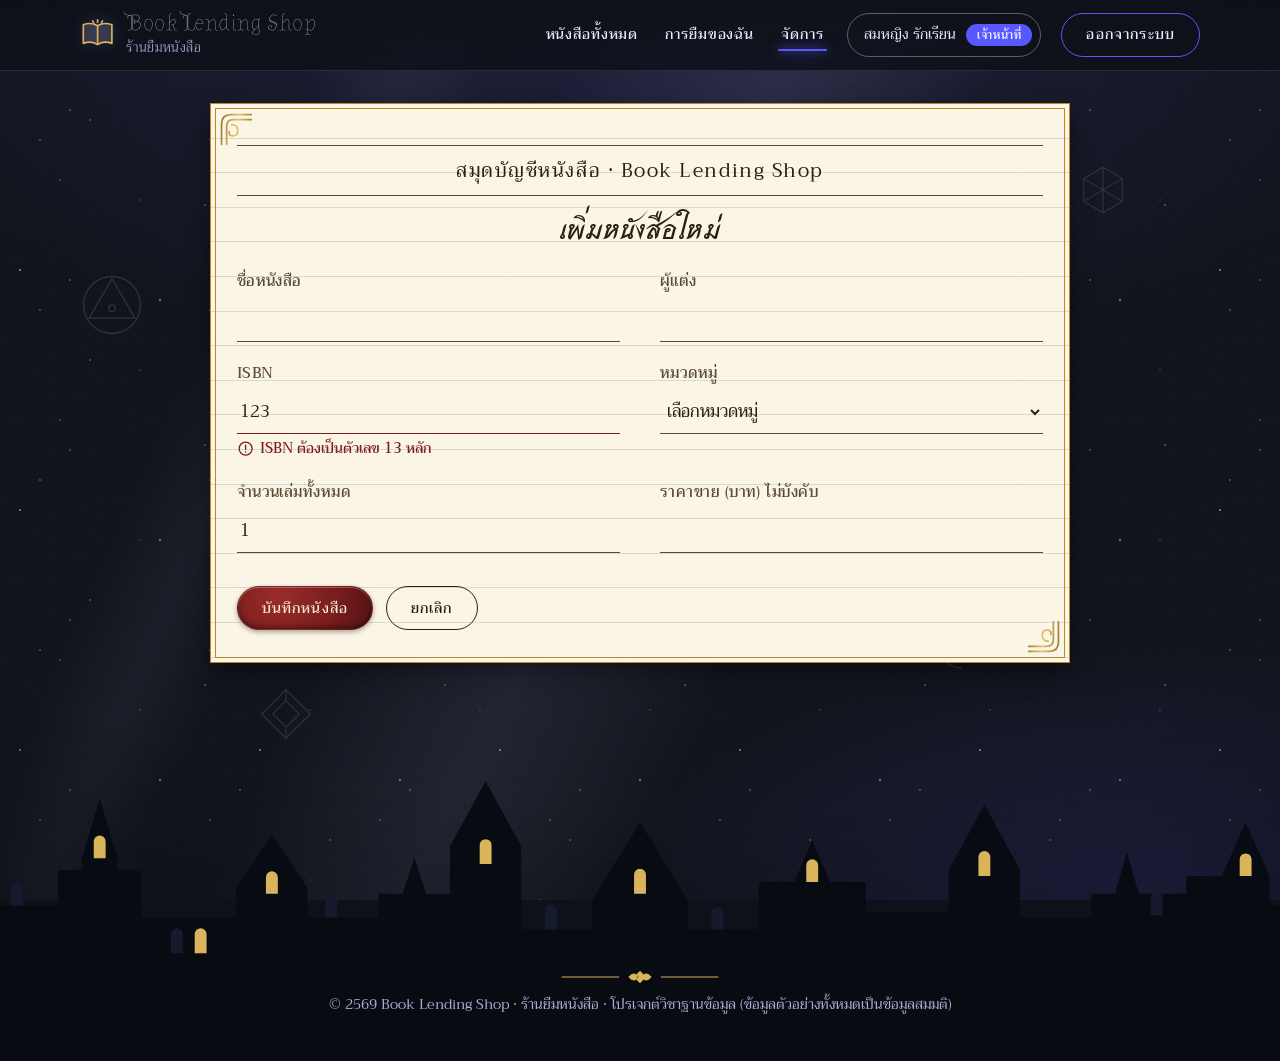
==== commit 26f0ceda: "style: magic fonts (Almendra Display, Srisakdi, Trirong) English shop name in Almendra Display, Thai" ====
--- a/prototype/book-form.html
+++ b/prototype/book-form.html
@@ -6,7 +6,7 @@
   <title>เพิ่มหนังสือใหม่ | Book Lending Shop</title>
   <link rel="preconnect" href="https://fonts.googleapis.com">
   <link rel="preconnect" href="https://fonts.gstatic.com" crossorigin>
-  <link href="https://fonts.googleapis.com/css2?family=Charm:wght@400;700&amp;family=Chonburi&amp;family=Cinzel:wght@500;700&amp;family=IM+Fell+English+SC&amp;family=Kanit:wght@300;400;500&amp;family=Special+Elite&amp;family=Taviraj:wght@400;500&amp;display=swap" rel="stylesheet">
+  <link href="https://fonts.googleapis.com/css2?family=Almendra+Display&amp;family=Almendra+SC&amp;family=Charm:wght@400;700&amp;family=IM+Fell+English+SC&amp;family=Special+Elite&amp;family=Srisakdi:wght@400;700&amp;family=Trirong:wght@300;400;500;700&amp;display=swap" rel="stylesheet">
   <link rel="stylesheet" href="../assets/css/style.css">
 </head>
 <body>
--- a/assets/css/style.css
+++ b/assets/css/style.css
@@ -23,13 +23,14 @@
   --s-1: .25rem; --s-2: .5rem; --s-3: 1rem; --s-4: 1.5rem; --s-5: 2.5rem; --s-6: 4rem;
   --fs-h2: clamp(1.9rem, 4.2vw, 2.8rem);
   /* ฟอนต์ */
-  --f-ui: "Kanit", sans-serif;
-  --f-head: "Chonburi", serif;
-  --f-latin: "Cinzel", serif;
-  --f-sc: "IM Fell English SC", "Taviraj", serif;
-  --f-paper: "Taviraj", serif;
-  --f-hand: "Charm", "Taviraj", cursive;
-  --f-type: "Special Elite", "Taviraj", monospace;
+  --f-ui: "Trirong", serif; /* เนื้อหา: ตัวพิมพ์โบราณ อ่านง่าย */
+  --f-head: "Srisakdi", "Trirong", serif; /* หัวข้อไทยแบบตำราเวท */
+  --f-latin: "Almendra SC", "Trirong", serif;
+  --f-display: "Almendra Display", "Almendra SC", serif; /* ชื่อร้านตัวใหญ่เท่านั้น (ตัวโปร่ง อ่านยากถ้าเล็ก) */
+  --f-sc: "IM Fell English SC", "Trirong", serif;
+  --f-paper: "Trirong", serif;
+  --f-hand: "Charm", "Trirong", cursive;
+  --f-type: "Special Elite", "Trirong", monospace;
   --grain: url("data:image/svg+xml,%3Csvg xmlns='http://www.w3.org/2000/svg' width='160' height='160'%3E%3Cfilter id='g'%3E%3CfeTurbulence type='fractalNoise' baseFrequency='.9' numOctaves='2' stitchTiles='stitch'/%3E%3CfeColorMatrix values='0 0 0 0 1 0 0 0 0 1 0 0 0 0 1 0 0 0 .6 0'/%3E%3C/filter%3E%3Crect width='160' height='160' filter='url(%23g)'/%3E%3C/svg%3E");
   --noise: url("data:image/svg+xml,%3Csvg xmlns='http://www.w3.org/2000/svg' width='120' height='120'%3E%3Cfilter id='n'%3E%3CfeTurbulence type='fractalNoise' baseFrequency='.8' numOctaves='2'/%3E%3CfeColorMatrix values='0 0 0 0 .35 0 0 0 0 .25 0 0 0 0 .1 0 0 0 .5 0'/%3E%3C/filter%3E%3Crect width='120' height='120' filter='url(%23n)' opacity='.3'/%3E%3C/svg%3E");
   --corner: url("data:image/svg+xml,%3Csvg xmlns='http://www.w3.org/2000/svg' viewBox='0 0 40 40'%3E%3Cpath d='M3 38V14Q3 3 14 3H38M9 38V17Q9 9 17 9H38M15 15q7 0 7 7t-7 6q-4-1-3-5' fill='none' stroke='%23000' stroke-width='2' stroke-linecap='round'/%3E%3C/svg%3E");
@@ -41,7 +42,7 @@
 body { margin: 0; min-height: 100vh; display: flex; flex-direction: column; font: 400 16px/1.7 var(--f-ui); color: var(--moon); background: var(--night); }
 main { position: relative; z-index: 1; flex: 1; padding-bottom: 2rem; overflow-x: clip; } /* กันแสงเรืองของจดหมายล้นขอบจอ */
 .container { width: min(1120px, 100% - 2rem); margin-inline: auto; }
-h1, h2, h3 { font-family: var(--f-head); font-weight: 400; line-height: 1.3; margin: 0 0 .6rem; }
+h1, h2, h3 { font-family: var(--f-head); font-weight: 700; line-height: 1.3; margin: 0 0 .6rem; }
 p { margin: 0 0 .8rem; }
 a { color: var(--link); text-underline-offset: 3px; }
 a:hover { color: #fff; }
@@ -50,7 +51,7 @@
 .skip-link { position: absolute; left: .5rem; top: -4rem; background: var(--moon); color: var(--night); padding: .6rem 1rem; z-index: 100; border-radius: 30px; }
 .skip-link:focus { top: .5rem; }
 .typed { font-family: var(--f-type); }
-.eyebrow { margin: 0 0 .4rem; font: 500 .8rem var(--f-latin); letter-spacing: .14em; text-transform: uppercase; color: var(--gold); }
+.eyebrow { margin: 0 0 .4rem; font: 400 .85rem var(--f-latin); letter-spacing: .14em; text-transform: uppercase; color: var(--gold); }
 .tag { display: inline-block; padding: .15rem .9rem; border: 1px solid rgba(201, 205, 224, .55); border-radius: 30px; font: 500 .75rem var(--f-latin); letter-spacing: .14em; text-transform: uppercase; color: var(--moon); }
 .page-title { font-size: clamp(1.8rem, 4vw, 2.5rem); margin: 0 0 1rem; text-shadow: 0 0 20px var(--violet-glow); }
 .margin-note { margin: 0 0 1rem; color: var(--mist); }
@@ -76,7 +77,7 @@
 .nav-bar { position: relative; display: flex; align-items: center; justify-content: space-between; gap: .5rem 1rem; padding-block: .7rem; }
 .logo { display: flex; align-items: center; gap: .7rem; min-height: 44px; text-decoration: none; color: var(--moon); }
 .logo-mark { width: 2.2rem; height: 2.2rem; fill: rgba(232, 236, 255, .14); stroke: var(--gold); stroke-width: 1.5; stroke-linecap: round; stroke-linejoin: round; filter: drop-shadow(0 0 7px var(--violet-glow)); }
-.logo-text { font: 700 1.1rem/1.15 var(--f-latin); letter-spacing: .12em; text-transform: uppercase; }
+.logo-text { font: 400 1.45rem/1.1 var(--f-display); letter-spacing: .02em; }
 .logo-text small { display: block; font: 300 .8rem var(--f-ui); letter-spacing: .05em; text-transform: none; color: var(--mist); }
 .nav-menu { list-style: none; margin: 0; padding: 0; display: flex; align-items: center; gap: .2rem 1.3rem; }
 .nav-menu a:not(.btn) { position: relative; display: inline-flex; align-items: center; min-height: 44px; padding-inline: .2rem; font: 500 .9rem var(--f-ui); letter-spacing: .06em; color: var(--moon); text-decoration: none; }
@@ -176,8 +177,8 @@
   background: repeating-linear-gradient(90deg, rgba(0, 0, 0, .14) 0 2px, transparent 2px 10px), linear-gradient(180deg, #5a3a22, var(--wood-1) 60%, var(--wood-2)); }
 .board .eyebrow { margin: 0; font-size: .7rem; }
 .board h1 { margin: .1rem 0 0; line-height: 1.15; color: #f3e2a8; text-shadow: 0 0 16px rgba(242, 179, 91, .55); }
-.h1-latin { display: block; font: 700 clamp(1.25rem, 3.4vw, 2.3rem)/1.1 var(--f-latin); letter-spacing: .08em; text-transform: uppercase; }
-.h1-th { display: block; margin-top: .15rem; font: 400 clamp(1.05rem, 2.4vw, 1.5rem)/1.3 var(--f-head); color: var(--amber-soft); }
+.h1-latin { display: block; font: 400 clamp(1.9rem, 4.6vw, 3.1rem)/1.1 var(--f-display); letter-spacing: .02em; }
+.h1-th { display: block; margin-top: .15rem; font: 700 clamp(1.15rem, 2.6vw, 1.7rem)/1.4 var(--f-head); color: var(--amber-soft); }
 
 .front { position: relative; z-index: 1; display: grid; grid-template-columns: minmax(0, 1fr) 22%; gap: 3em; align-items: end; padding: 2.4em 3.4em 0; }
 .shop-window { position: relative; height: 25em; overflow: hidden; border: .8em solid #5a3a22; border-bottom-width: 1.2em; border-radius: .5em .5em 0 0;
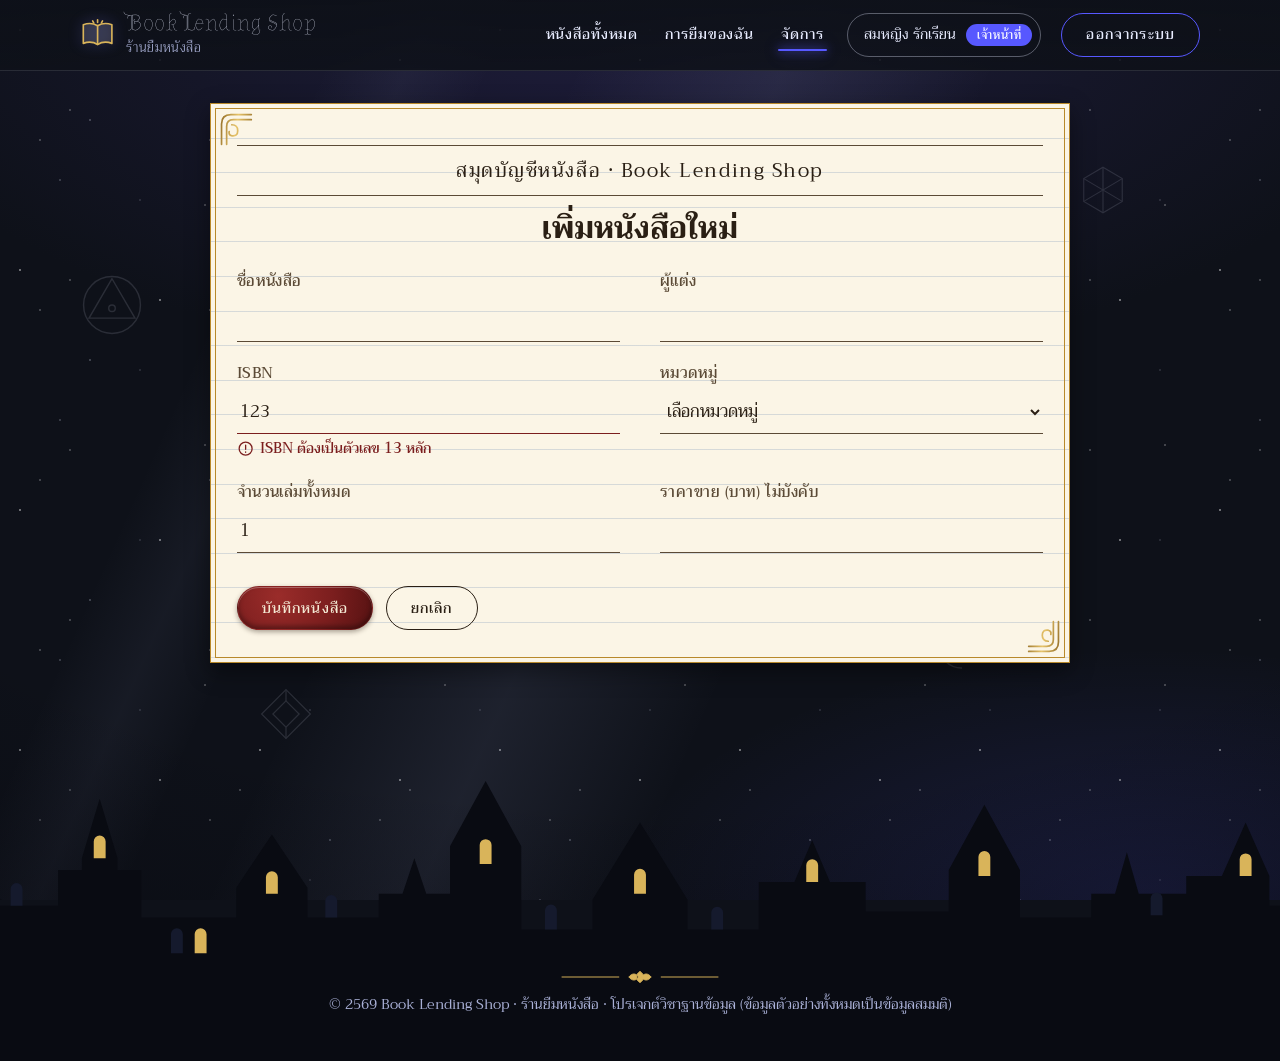
==== commit 08c5ac29: "feat: admin user/role page, cancel pending rental, show-password toggle, autocomplete, rental wordin" ====
--- a/prototype/book-form.html
+++ b/prototype/book-form.html
@@ -6,7 +6,7 @@
   <title>เพิ่มหนังสือใหม่ | Book Lending Shop</title>
   <link rel="preconnect" href="https://fonts.googleapis.com">
   <link rel="preconnect" href="https://fonts.gstatic.com" crossorigin>
-  <link href="https://fonts.googleapis.com/css2?family=Almendra+Display&amp;family=Almendra+SC&amp;family=Charm:wght@400;700&amp;family=IM+Fell+English+SC&amp;family=Special+Elite&amp;family=Srisakdi:wght@400;700&amp;family=Trirong:wght@300;400;500;700&amp;display=swap" rel="stylesheet">
+  <link href="https://fonts.googleapis.com/css2?family=Almendra+Display&amp;family=Almendra+SC&amp;family=Charm:wght@400;700&amp;family=IM+Fell+English+SC&amp;family=Special+Elite&amp;family=Trirong:wght@300;400;500;700&amp;display=swap" rel="stylesheet">
   <link rel="stylesheet" href="../assets/css/style.css">
 </head>
 <body>
--- a/assets/css/style.css
+++ b/assets/css/style.css
@@ -24,7 +24,7 @@
   --fs-h2: clamp(1.9rem, 4.2vw, 2.8rem);
   /* ฟอนต์ */
   --f-ui: "Trirong", serif; /* เนื้อหา: ตัวพิมพ์โบราณ อ่านง่าย */
-  --f-head: "Srisakdi", "Trirong", serif; /* หัวข้อไทยแบบตำราเวท */
+  --f-head: "Trirong", serif; /* หัวข้อไทย: ตัวอักษรมีหัว อ่านง่าย (เดิมใช้ Srisakdi แบบลายมือเอียง) */
   --f-latin: "Almendra SC", "Trirong", serif;
   --f-display: "Almendra Display", "Almendra SC", serif; /* ชื่อร้านตัวใหญ่เท่านั้น (ตัวโปร่ง อ่านยากถ้าเล็ก) */
   --f-sc: "IM Fell English SC", "Trirong", serif;
@@ -60,17 +60,16 @@
 /* ----- 3) บรรยากาศกลางคืน (ชั้นคงที่ด้านหลังทุกหน้า คลิกทะลุได้) ----- */
 .atmos { position: fixed; inset: 0; z-index: 0; overflow: hidden; pointer-events: none;
   background: radial-gradient(ellipse 90% 60% at 50% 0%, var(--indigo), transparent 70%), radial-gradient(ellipse 60% 40% at 90% 100%, rgba(87, 88, 255, .16), transparent 70%), var(--night); }
-.stars { position: absolute; inset: 0; opacity: .75; animation: twinkle 5s ease-in-out infinite alternate; background-size: 240px 240px;
+.stars { position: absolute; inset: 0; opacity: .75; background-size: 240px 240px;
   background-image: radial-gradient(1.5px 1.5px at 20px 30px, #fff, transparent), radial-gradient(1px 1px at 90px 120px, var(--moon), transparent), radial-gradient(1.5px 1.5px at 160px 60px, #fff, transparent), radial-gradient(1px 1px at 60px 180px, var(--silver), transparent), radial-gradient(1px 1px at 205px 205px, #fff, transparent); }
-.stars--far { background-size: 170px 170px; background-position: 50px 80px; opacity: .4; animation-duration: 7s; animation-delay: -3s; }
-.moonbeam { position: absolute; top: -20%; left: 55%; width: 30vw; min-width: 220px; height: 150%; transform: rotate(24deg); transform-origin: top center; filter: blur(8px);
+.stars--far { background-size: 170px 170px; background-position: 50px 80px; opacity: .4; }
+.moonbeam { position: absolute; top: -20%; left: 55%; width: 30vw; min-width: 220px; height: 150%; transform: rotate(24deg); transform-origin: top center; /* ไม่ blur: เบลอแผ่นใหญ่ทุกเฟรมคือตัวหน่วงหลัก ไล่สีนุ่มอยู่แล้ว */
   background: linear-gradient(90deg, transparent, rgba(190, 200, 255, .09) 50%, transparent); }
 .moonbeam::after { content: ""; position: absolute; inset: 0 auto 0 -60%; width: 40%; background: linear-gradient(90deg, transparent, rgba(190, 200, 255, .05) 50%, transparent); }
 .mote { position: absolute; left: var(--x); bottom: -10px; width: var(--s); height: var(--s); border-radius: 50%; background: var(--moon); box-shadow: 0 0 6px var(--moon); opacity: 0; animation: mote var(--t) linear infinite; animation-delay: var(--d); }
 /* เกรนฟิล์มบางๆ + วิกเนตต์ทับฉากกลางคืน (ชั้นเดียวกับ .atmos จึงไม่บังเนื้อหา) */
-.atmos::after { content: ""; position: absolute; inset: 0; opacity: .06; background: var(--grain); }
 .atmos::before { content: ""; position: absolute; inset: 0; z-index: 1; background: radial-gradient(ellipse 120% 90% at 50% 40%, transparent 55%, rgba(5, 6, 12, .55)); }
-.rune { position: absolute; left: var(--x); top: var(--y); width: var(--s); height: var(--s); fill: none; stroke: var(--silver); stroke-width: 1.3; opacity: .15; animation: rune-drift 70s ease-in-out infinite alternate; }
+.rune { position: absolute; left: var(--x); top: var(--y); width: var(--s); height: var(--s); fill: none; stroke: var(--silver); stroke-width: 1.3; opacity: .15; }
 
 /* ----- 4) หัวเว็บ: แถบโปร่งเกือบทึบ ติดบนสุด ----- */
 .site-header { position: sticky; top: 0; z-index: 20; border-bottom: 1px solid rgba(201, 205, 224, .14); background: linear-gradient(180deg, rgba(14, 17, 25, .97), rgba(14, 17, 25, .88)); } /* ไม่ใช้ backdrop-filter: เบลอทุกเฟรมทับฉากที่ขยับ ทำให้หน่วง */
@@ -252,7 +251,9 @@
 .shelf-head { position: absolute; top: 1.1rem; left: 1.2rem; }
 .shelf-head h2 { margin: 0; font-size: clamp(1.25rem, 2.4vw, 1.7rem); color: #f3e2a8; }
 .row-count { margin: 0; font-size: .85rem; color: #e8d9b5; }
-.lantern { position: absolute; top: 0; left: var(--x); width: 2rem; transform-origin: 50% 0; animation: sway 5s ease-in-out infinite alternate; animation-delay: var(--d); will-change: transform; }
+.lantern { position: absolute; top: 0; left: var(--x); width: 2rem; } /* โคมบนชั้นนิ่ง (9 ดวงแกว่งพร้อมกันทำให้หน่วง) แกว่งเฉพาะโคมในตู้กระจก */
+/* ส่วนที่เลื่อนพ้นจอ: หยุดแอนิเมชันวนซ้ำทั้งหมด (JS ใส่ class นี้) */
+.is-offscreen, .is-offscreen *, .is-offscreen *::before, .is-offscreen *::after { animation-play-state: paused !important; }
 /* แสงโคม: วงไล่สีนิ่งๆ แกว่งไปพร้อมโคม (แทน drop-shadow ที่ต้องคำนวณใหม่ทุกเฟรม) */
 .lantern::before, .win-lantern::before { content: ""; position: absolute; left: 50%; top: 55%; width: 5em; height: 5em; margin: -2.5em 0 0 -2.5em; border-radius: 50%; z-index: -1; background: radial-gradient(circle closest-side, rgba(255, 196, 110, .45), transparent); }
 .lantern .lf { animation: none; } /* เปลวไฟกะพริบเฉพาะโคมในตู้กระจก 2 ดวง */
@@ -276,7 +277,6 @@
   background: var(--dim), linear-gradient(90deg, rgba(0, 0, 0, .55) 0, rgba(255, 255, 255, .14) 3.5%, rgba(0, 0, 0, .28) 7%, transparent 15%), repeating-linear-gradient(45deg, rgba(255, 255, 255, .035) 0 1px, transparent 1px 3px), linear-gradient(135deg, rgba(255, 255, 255, .12), rgba(0, 0, 0, .3)), var(--noise), var(--c); }
 .book.is-out .face { --dim: linear-gradient(rgba(8, 10, 20, .35), rgba(8, 10, 20, .35)); }
 .book:hover .face, .book:focus-visible .face { box-shadow: 0 0 22px rgba(242, 179, 91, .5); }
-.book.is-open .face { transform: rotateY(-160deg); }
 .face::before { content: ""; position: absolute; inset: 6cqw 5cqw 6cqw 8cqw; border: 1px solid rgba(217, 174, 78, .75); outline: 1px solid rgba(217, 174, 78, .35); outline-offset: 2px; pointer-events: none; }
 .face::after { content: ""; position: absolute; inset: 0; pointer-events: none; background: linear-gradient(115deg, transparent 38%, rgba(255, 255, 255, .26) 50%, transparent 62%) 160% 0 / 250% 100% no-repeat; transition: background-position .8s var(--ease-out); }
 .book:hover .face::after, .book:focus-visible .face::after { background-position: -60% 0; }
@@ -317,18 +317,61 @@
 .dust { position: absolute; left: var(--x); bottom: 30%; z-index: 2; width: var(--s); height: var(--s); border-radius: 50%; background: #ffd9a0; box-shadow: 0 0 8px #ffcf85; opacity: 0; pointer-events: none; animation: dust var(--t) ease-in-out infinite; animation-delay: var(--d); }
 
 /* ----- 12) กล่องหนังสือที่เปิดออก (dialog) ----- */
-.book-dialog { width: min(780px, 100% - 2rem); max-height: calc(100vh - 2rem); padding: 0; border: 0; border-radius: 6px; overflow: auto; color: var(--ink); background: transparent; box-shadow: 0 0 0 1px rgba(201, 205, 224, .4), 0 0 44px var(--violet-glow); }
-.book-dialog[open] { animation: open-book .35s ease-out; }
-.book-dialog::backdrop { background: rgba(6, 8, 16, .8); -webkit-backdrop-filter: blur(4px); backdrop-filter: blur(4px); }
-.open-book { display: grid; grid-template-columns: .8fr 1.2fr; }
-.bd-cover { position: relative; display: grid; place-items: center; padding: 1.6rem 1.8rem 1.6rem 2.2rem; text-align: center; font: 400 1.4rem/1.4 var(--f-latin); color: #f3e2a8;
-  background: linear-gradient(135deg, rgba(255, 255, 255, .14), rgba(0, 0, 0, .4)), var(--noise), var(--c); box-shadow: inset -14px 0 14px -8px rgba(0, 0, 0, .6); }
-.bd-cover::before { content: ""; position: absolute; inset: 14px 22px 14px 14px; border: 1px solid #d9ae4e; outline: 1px solid rgba(217, 174, 78, .55); outline-offset: 3px; }
-.bd-page { padding: 2rem 1.8rem; background: linear-gradient(90deg, var(--paper-deep), var(--sheet) 12%); }
-.bd-page h2 { font-size: 1.6rem; }
-.bd-page .meta { margin: 0 0 .8rem; color: var(--ink-soft); }
-.bd-page .actions { margin-top: 1.2rem; }
+/* dialog โปร่งใส ตัวหนังสือ (.tome) คือสิ่งที่เห็น ค่าเริ่มต้น = เปิดอยู่แล้ว (อ่านได้แม้ไม่มีแอนิเมชัน) */
+.book-dialog { width: min(860px, 100% - 2rem); max-height: none; padding: 0; border: 0; overflow: visible; color: var(--ink); background: transparent; }
+.book-dialog::backdrop { background: rgba(6, 8, 16, .88); } /* ไม่เบลอฉากหลัง: หนักทุกเฟรม */
+.tome { --tx0: -25%; position: relative; display: grid; grid-template-columns: 1fr 1fr; perspective: 1600px; filter: drop-shadow(0 28px 26px rgba(0, 0, 0, .65)); }
+/* ปกหนังด้านหลัง ใหญ่กว่าหน้ากระดาษ 8px */
+.tome-board { position: absolute; inset: -8px; border-radius: 10px;
+  background: linear-gradient(90deg, transparent 49.5%, rgba(0, 0, 0, .55) 50%, transparent 50.6%), linear-gradient(135deg, rgba(255, 255, 255, .1), rgba(0, 0, 0, .35)), var(--noise), color-mix(in srgb, var(--c, #5b3a29) 60%, #000); }
+.tome-board::after { content: ""; position: absolute; inset: 3px; border: 1px solid rgba(217, 174, 78, .6); border-radius: 7px; }
+.tome-page { position: relative; z-index: 1; min-height: 26rem; padding: 2rem 2rem 1.6rem; background: var(--sheet); }
+/* หน้าซ้าย: ขอบในมืดเข้าหาสัน ขอบนอกเป็นเส้นแผ่นกระดาษซ้อนกัน มุมนอกโค้งมากกว่า */
+.tome-left, .cover-back { display: flex; flex-direction: column; align-items: center; justify-content: center; gap: 1rem; text-align: center; border-radius: 22px 0 0 14px;
+  background: linear-gradient(270deg, rgba(60, 40, 20, .38), transparent 16%), linear-gradient(180deg, rgba(255, 255, 255, .6), transparent 8%), repeating-linear-gradient(90deg, #cdbb8e 0 1px, transparent 1px 3px) left / 9px 100% no-repeat, var(--paper-deep); }
+.tome-right { max-height: 90vh; overflow: auto; border-radius: 0 22px 14px 0;
+  background: linear-gradient(90deg, rgba(60, 40, 20, .38), transparent 8%), linear-gradient(180deg, rgba(255, 255, 255, .6), transparent 6%), repeating-linear-gradient(90deg, #cdbb8e 0 1px, transparent 1px 3px) right / 9px 100% no-repeat, var(--sheet); }
+.tome-right h2 { font-size: 1.7rem; }
+.tome-right .meta { margin: 0 0 .8rem; color: var(--ink-soft); }
+.tome-right .actions { margin-top: 1.2rem; }
 .bd-price { display: inline-block; margin: 4px; font: 600 1.1rem var(--f-paper); color: var(--ink); }
+.tome-art { position: relative; display: grid; place-items: center; align-content: center; gap: .6rem; width: 62%; aspect-ratio: 3 / 4; padding: 1rem; font: 400 1.15rem/1.35 var(--f-latin); color: #f3e2a8; border-radius: 3px 8px 8px 3px;
+  background: linear-gradient(135deg, rgba(255, 255, 255, .14), rgba(0, 0, 0, .4)), var(--noise), var(--c); box-shadow: 0 6px 14px rgba(0, 0, 0, .35); }
+.tome-art::before { content: ""; position: absolute; inset: 8px; border: 1px solid #d9ae4e; }
+.tome-art .emb { width: 2.6rem; height: 2.6rem; }
+.tome-hand { margin: 0; font: 400 1.5rem/1.2 var(--f-hand); color: var(--ink-soft); }
+.tome-flourish { margin: 0; font-size: 1.6rem; line-height: 1; color: var(--gold); }
+/* ปกหน้า: บานพับที่ขอบซ้าย (สัน) สถานะปกติ = เปิดแล้ว (หมุน -180°) ด้านในปกจึงเป็นหน้าซ้าย
+   แอนิเมชันแค่หมุนจาก "ปิด" มาที่สถานะนี้ ถ้าแอนิเมชันไม่เล่นหรือสะดุด หนังสือก็ยังเปิดถูกต้อง */
+.tome-cover { position: absolute; z-index: 3; top: 0; bottom: 0; left: 50%; width: 50%; transform-origin: left center; transform-style: preserve-3d; transform: rotateY(-180deg); pointer-events: none; }
+.cover-front, .cover-back { position: absolute; inset: -8px -8px -8px 0; backface-visibility: hidden; border-radius: 3px 12px 12px 3px; }
+.cover-front { display: grid; place-items: center; padding: 2rem; text-align: center; font: 400 1.9rem/1.4 var(--f-display); color: #f3e2a8; text-shadow: 0 1px 2px rgba(0, 0, 0, .7);
+  background: linear-gradient(90deg, rgba(0, 0, 0, .5), rgba(255, 255, 255, .12) 4%, transparent 14%), linear-gradient(135deg, rgba(255, 255, 255, .14), rgba(0, 0, 0, .4)), var(--noise), var(--c); }
+.cover-front::before { content: ""; position: absolute; inset: 22px 22px 22px 30px; border: 1px solid #d9ae4e; outline: 1px solid rgba(217, 174, 78, .55); outline-offset: 3px; }
+.cover-back { inset: 0; padding: 2rem; transform: rotateY(180deg); border-radius: 22px 0 0 14px; } /* พื้นหลัง/จัดวางใช้ร่วมกับ .tome-left ด้านบน */
+.tome-left { visibility: hidden; } /* แค่จองความกว้างฝั่งซ้าย ไม่ให้โผล่ข้างหนังสือตอนยังปิด */
+.tome-ribbon { position: absolute; z-index: 2; left: calc(50% - 5px); top: 100%; width: 10px; height: 2.6rem; margin-top: -4px; background: linear-gradient(90deg, #7a1424, #b3243a 50%, #7a1424); clip-path: polygon(0 0, 100% 0, 100% 100%, 50% 80%, 0 100%); }
+
+@media (prefers-reduced-motion: no-preference) {
+  .book-dialog[open] .tome { animation: tome-glide .9s var(--ease-out) backwards; }
+  .book-dialog[open] .tome-cover { animation: cover-open .9s var(--ease-out) backwards; }
+  .book-dialog[open] .tome-board { animation: board-in .9s var(--ease-out) backwards; }
+  .book-dialog[open] .tome-right { animation: page-settle .9s var(--ease-out) backwards; }
+}
+@keyframes tome-glide { from { transform: translateX(var(--tx0)); } }
+@keyframes cover-open { from { transform: rotateY(0); } }
+@keyframes board-in { from { clip-path: inset(-10px -10px -10px 50%); } to { clip-path: inset(-10px); } }
+@keyframes page-settle { from { transform: scale(.98); } }
+
+/* มือถือ: เห็นหน้าเดียว (หน้าขวา) ปกเปิดจากขอบซ้าย */
+@media (max-width: 639px) {
+  .tome { --tx0: 0; grid-template-columns: 1fr; }
+  .tome-left, .tome-ribbon { display: none; }
+  .tome-right { padding: 1.4rem 1.2rem; border-radius: 6px 18px 14px 6px; }
+  .tome-cover { left: 0; width: 100%; visibility: hidden; } /* จอแคบไม่มีที่ให้หน้าซ้าย: ปกหมุนพ้นไปแล้วหายไป */
+  .book-dialog[open] .tome-cover { animation-name: cover-open-m; }
+}
+@keyframes cover-open-m { from { transform: rotateY(0); visibility: visible; } 99% { visibility: visible; } }
 
 /* เลื่อนเจอแล้วค่อยลอยขึ้น: เฉพาะ transform (JS ใส่ class js ให้ html ก่อน ถ้าไม่มี JS เนื้อหาอยู่ที่เดิมเลย) */
 .reveal { transition: transform var(--t-slow) var(--ease-out); }
@@ -382,14 +425,12 @@
 .skyline { display: block; width: 100%; height: clamp(110px, 16vw, 190px); }
 .skyline path { fill: #090b12; }
 .skyline .win { fill: #151a2d; }
-.skyline .lit { fill: var(--gold); animation: lamp 5s ease-in-out infinite alternate; animation-delay: var(--d, 0s); }
+.skyline .lit { fill: var(--gold); } /* ไฟหน้าต่างนิ่ง: กะพริบใน SVG ต้องวาดใหม่ทั้งแถบทุกเฟรม */
 .foot-strip { padding: .2rem 1rem 2rem; font-size: .88rem; text-align: center; color: var(--mist); background: #090b12; }
 .flourish { display: block; width: 160px; height: 16px; margin: 0 auto .5rem; fill: var(--gold); stroke: var(--gold); stroke-width: 1.2; }
 
 /* ----- 17) แอนิเมชัน ----- */
-@keyframes twinkle { from { opacity: .35; } to { opacity: .85; } }
 @keyframes mote { 0% { opacity: 0; transform: translate(0, 0); } 10% { opacity: .6; } 90% { opacity: .45; } 100% { opacity: 0; transform: translate(var(--dx), -110vh); } }
-@keyframes rune-drift { to { transform: translate(40px, -50px) rotate(25deg); } }
 @keyframes flame { to { transform: scale(.88, 1.1) rotate(2deg); } }
 @keyframes swing { from { transform: rotate(calc(var(--sw, 2deg) * -1)); } to { transform: rotate(var(--sw, 2deg)); } }
 @keyframes sway { from { transform: rotate(-3deg); } to { transform: rotate(3deg); } }
@@ -399,9 +440,7 @@
 @keyframes tag-swing { 0%, 100% { transform: rotate(0); } 25% { transform: rotate(9deg); } 55% { transform: rotate(-7deg); } 80% { transform: rotate(3deg); } }
 @keyframes pop { from { opacity: .5; transform: scale(.92); } to { opacity: 1; transform: none; } }
 @keyframes dust { 0% { opacity: 0; transform: translate(0, 0); } 25% { opacity: .85; } 100% { opacity: 0; transform: translate(var(--dx), -150px); } }
-@keyframes lamp { from { opacity: .55; } to { opacity: .95; } }
 @keyframes wiggle { 0%, 100% { transform: perspective(700px) rotate(0); } 20% { transform: perspective(700px) translateY(-10px) rotate(-3deg); } 40% { transform: perspective(700px) translateY(-12px) rotate(3deg); } 60% { transform: perspective(700px) translateY(-8px) rotate(-2deg); } 80% { transform: perspective(700px) translateY(-3px) rotate(1deg); } }
-@keyframes open-book { from { transform: scale(.94); } to { transform: none; } }
 @keyframes thunk { from { opacity: .6; transform: scale(1.4) rotate(-10deg); } 60% { opacity: 1; transform: scale(.96) rotate(var(--rot, -3deg)); } to { opacity: 1; transform: scale(1) rotate(var(--rot, -3deg)); } }
 @keyframes unfold { from { transform: scaleY(.96); } to { transform: none; } }
 @keyframes spark-out { from { transform: translate(-50%, -50%); opacity: 1; } to { transform: translate(calc(-50% + var(--dx)), calc(-50% + var(--dy))); opacity: 0; } }
@@ -420,7 +459,7 @@
   .nav-toggle { display: inline-flex; }
   .nav-bar nav { position: absolute; top: 100%; left: 0; right: 0; }
   .nav-menu { display: none; }
-  .nav-menu.is-open { display: flex; flex-direction: column; align-items: stretch; gap: .3rem; margin-top: .4rem; padding: 1rem; background: rgba(22, 26, 43, .97); -webkit-backdrop-filter: blur(10px); backdrop-filter: blur(10px); border: 1px solid rgba(201, 205, 224, .35); border-radius: 18px; box-shadow: 0 18px 40px rgba(0, 0, 0, .6); }
+  .nav-menu.is-open { display: flex; flex-direction: column; align-items: stretch; gap: .3rem; margin-top: .4rem; padding: 1rem; background: rgba(22, 26, 43, .98); border: 1px solid rgba(201, 205, 224, .35); border-radius: 18px; box-shadow: 0 18px 40px rgba(0, 0, 0, .6); }
   .nav-menu .btn, .user-name { width: 100%; justify-content: space-between; }
 }
 @media (max-width: 760px) {
@@ -429,9 +468,6 @@
   .ask, .cols { grid-template-columns: 1fr; }
   .ask { padding: 1.2rem 1.2rem 1.5rem; }
   .letter { padding-inline: 1.2rem; }
-  .open-book { grid-template-columns: 1fr; }
-  .bd-cover { min-height: 130px; padding: 1.2rem 1.6rem; }
-  .bd-cover::before { inset: 10px; }
   .panel { padding: 1rem; }
   .checkout-card, .ledger { padding: 2rem 1rem 1.4rem; }
 }
@@ -451,3 +487,11 @@
 @media (prefers-reduced-motion: reduce) {
   *, *::before, *::after { animation: none !important; transition: none !important; }
 }
+
+
+/* ปุ่มแสดง/ซ่อนรหัสผ่าน: อยู่ขวาในช่องกรอก */
+.pw-wrap { position: relative; }
+.pw-wrap input { width: 100%; padding-right: 4.5rem; }
+.pw-toggle { position: absolute; right: 0.25rem; top: 50%; transform: translateY(-50%); background: none; border: 0; padding: 0.4rem 0.7rem;
+  font: inherit; font-size: 0.9rem; color: inherit; opacity: 0.75; cursor: pointer; border-radius: 6px; }
+.pw-toggle:hover, .pw-toggle:focus-visible { opacity: 1; text-decoration: underline; }
